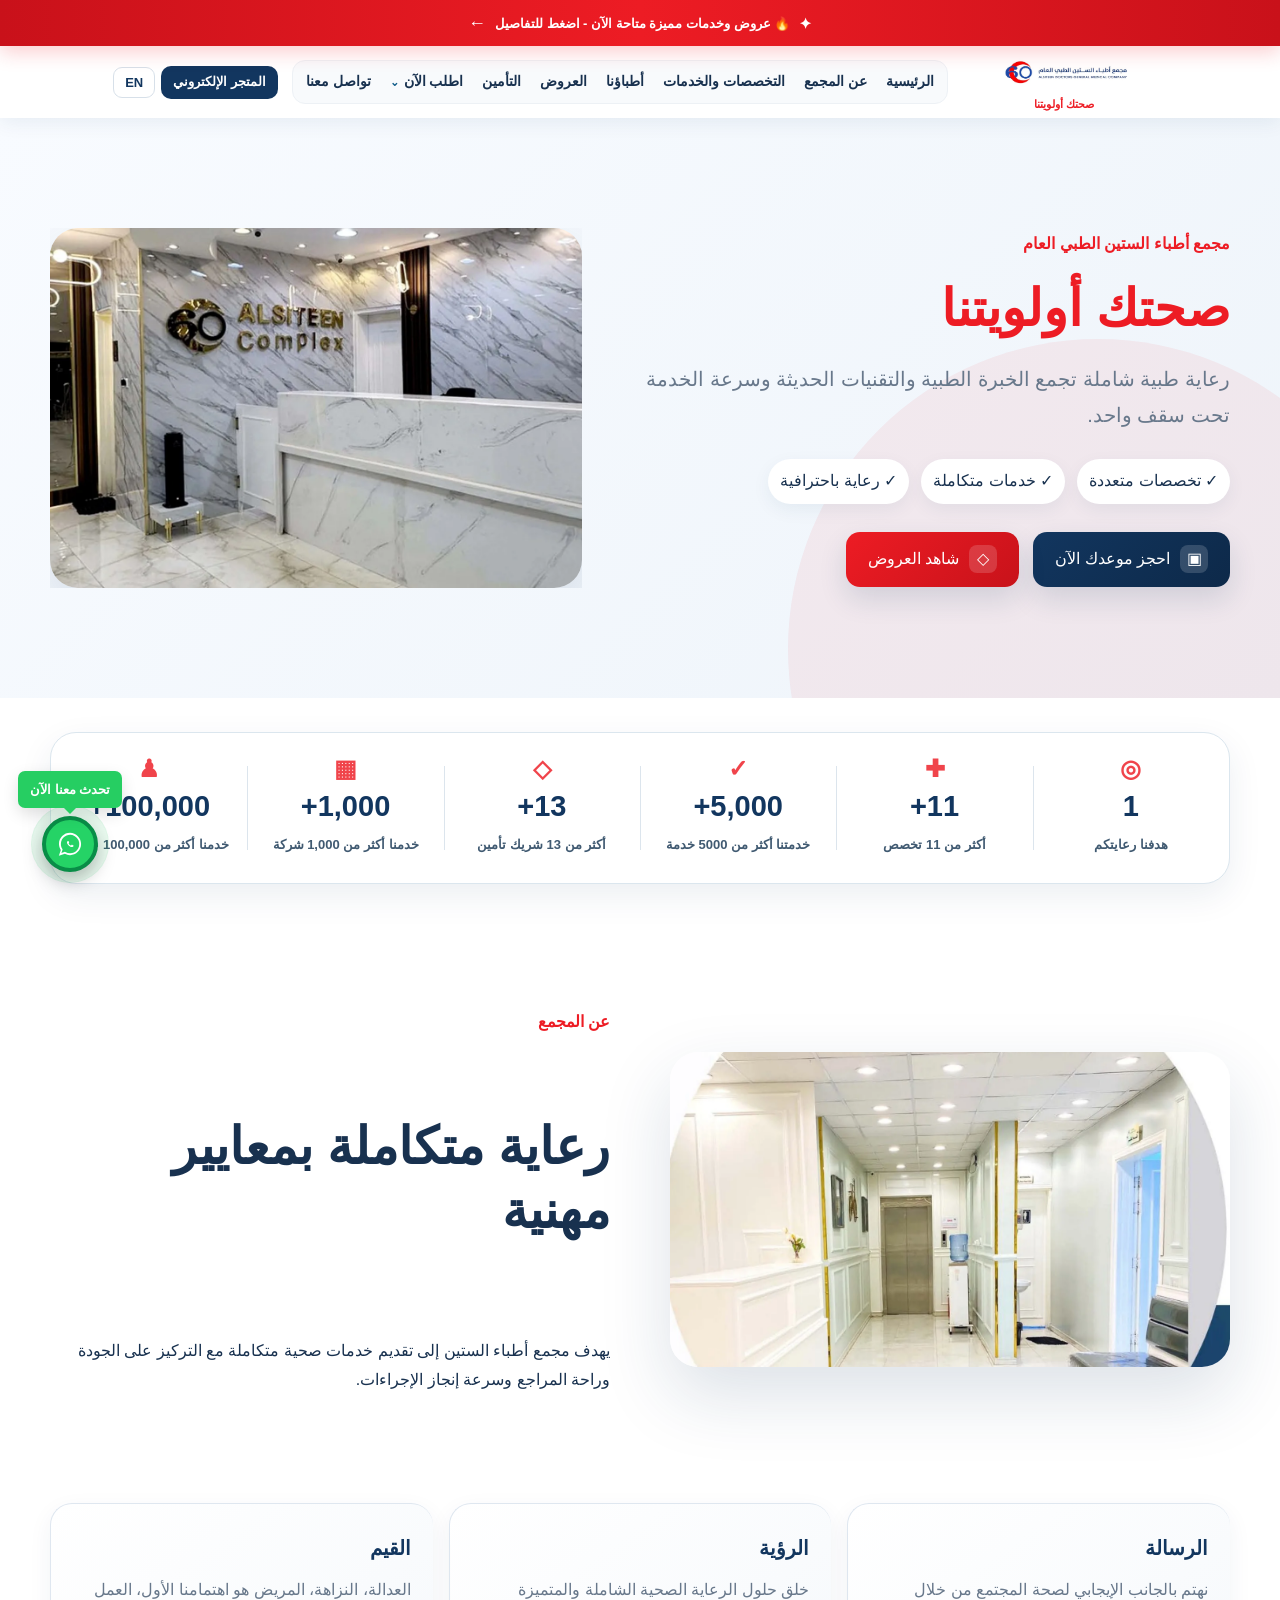
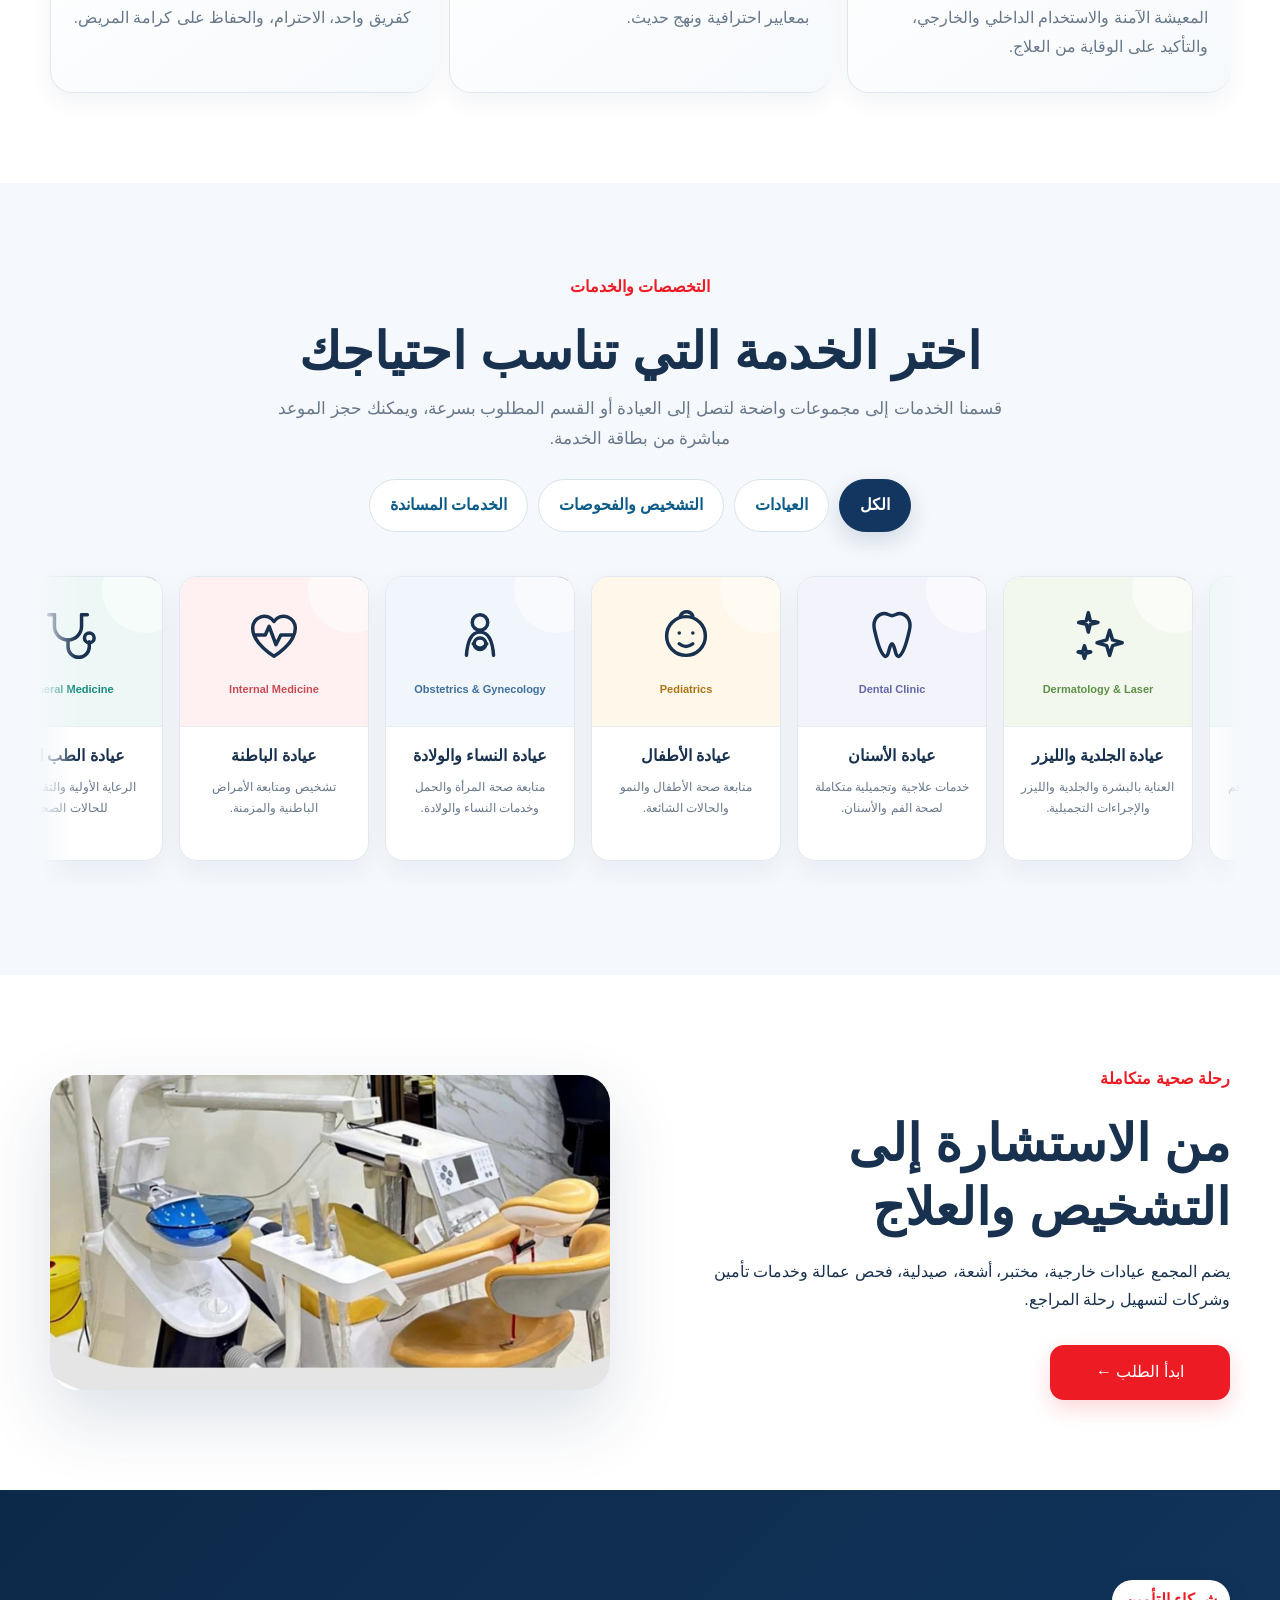
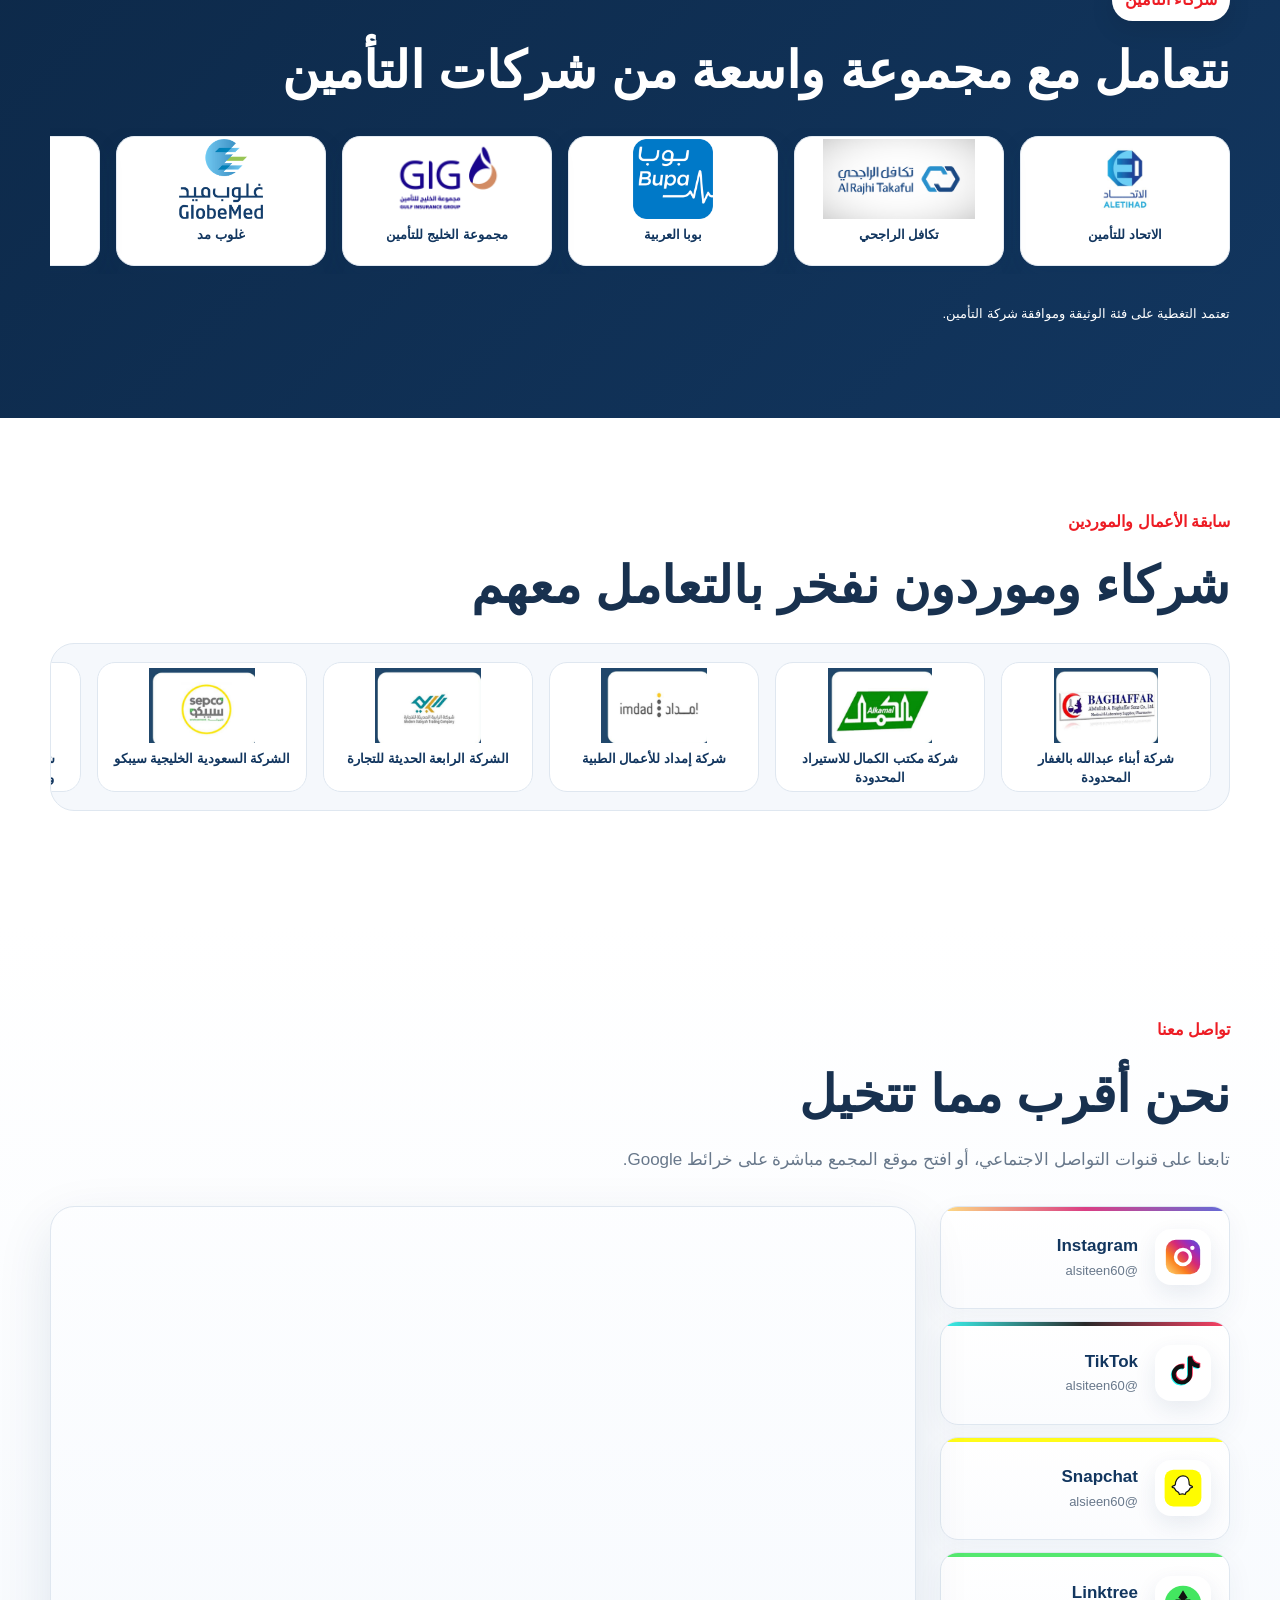
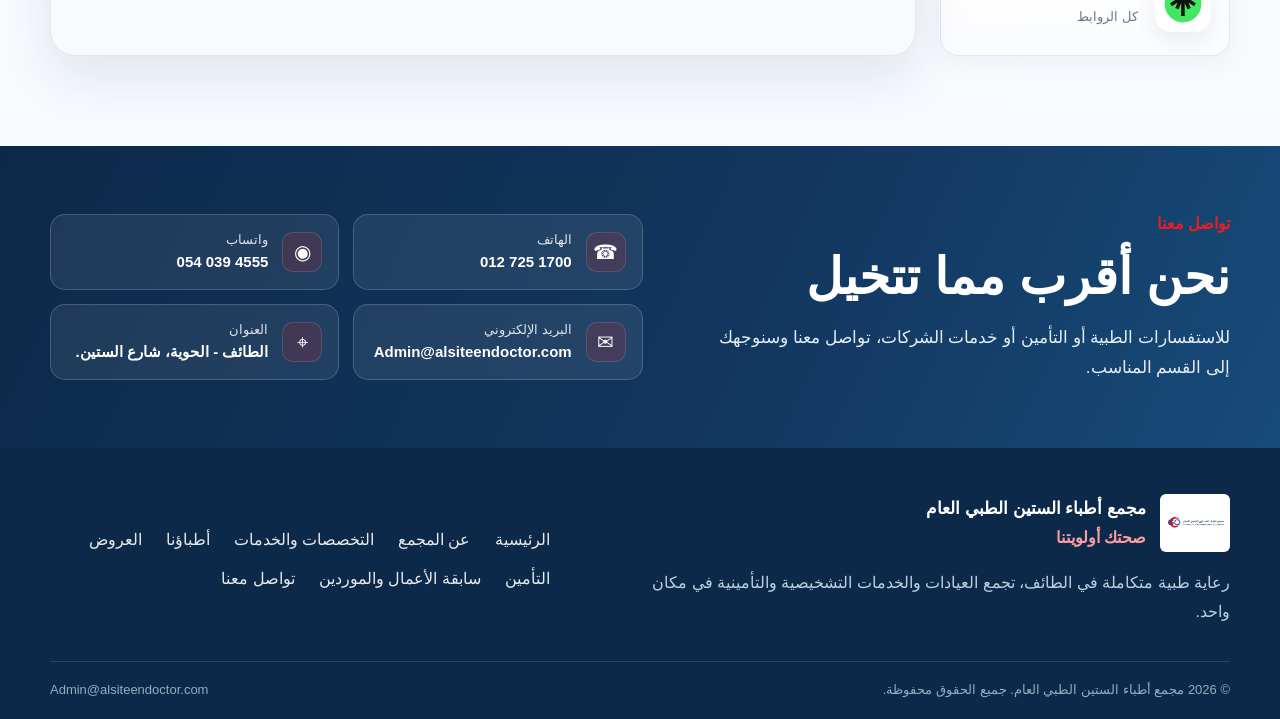
==== index.html @ de9cbc3e "Add files via upload" ====
<!doctype html>
<html lang="ar" dir="rtl">
<head>
  <meta charset="utf-8"><script>(function(){try{var q=new URLSearchParams(location.search).get('lang');var l=(q==='en'||q==='ar')?q:(localStorage.getItem('alsiteen_lang')||sessionStorage.getItem('alsiteen_lang')||'ar');document.documentElement.lang=l;document.documentElement.dir=l==='en'?'ltr':'rtl';if(q==='en'||q==='ar'){localStorage.setItem('alsiteen_lang',q);sessionStorage.setItem('alsiteen_lang',q)}}catch(e){}})();</script>
  <meta name="viewport" content="width=device-width,initial-scale=1">
  <title>مجمع أطباء الستين الطبي العام</title>
  <meta name="description" content="مجمع أطباء الستين الطبي العام بالطائف - صحتك أولويتنا.">
  <link rel="preconnect" href="https://www.google.com">
  <link rel="preconnect" href="https://maps.googleapis.com" crossorigin>
  <link rel="stylesheet" href="styles.css">
  <script defer src="app.js"></script>
</head>
<body>
<a id="announcementBar" class="announcement-bar hidden" href="#" rel="noopener"><span class="announcement-spark">✦</span><span id="announcementText"></span><span class="announcement-arrow" aria-hidden="true">←</span></a>
<header class="top">
  <div class="wrap nav">
    <a href="#home" class="brand">
      <img loading="lazy" decoding="async" src="assets/logo.jpg" alt="مجمع أطباء الستين" class="logo">
      <span class="slogan" data-i18n="slogan">صحتك أولويتنا</span>
    </a>
    <button class="menu" aria-label="القائمة" data-i18n-aria="menu_label">☰</button>
    <nav>
      <a href="#home" data-i18n="nav_home">الرئيسية</a>
      <a href="#about" data-i18n="nav_about">عن المجمع</a>
      <a href="#services" data-i18n="nav_services">التخصصات والخدمات</a>
      <a href="doctors.html" data-i18n="nav_doctors">أطباؤنا</a>
      <a href="offers.html" data-i18n="nav_offers">العروض</a>
      <a href="#insurance" data-i18n="nav_insurance">التأمين</a>
      <div class="request-nav">
        <button class="request-nav-trigger" type="button" data-i18n="nav_request" aria-expanded="false">اطلب الآن</button>
        <div class="request-dropdown" role="menu">
          <button type="button" data-request-type="booking" data-i18n="tab_booking">حجز موعد</button>
          <button type="button" data-request-type="company" data-i18n="tab_company">طلب تعاقد</button>
          <button type="button" data-request-type="complaint" data-i18n="tab_complaint">شكوى أو اقتراح</button>
        </div>
      </div>
      <a href="#contact" data-i18n="nav_contact">تواصل معنا</a>
    </nav>
    <div class="nav-actions">
      <a class="shop" id="shopLink" href="https://salla.sa/alsiteen60" target="_blank" rel="noopener" data-i18n="shop">المتجر الإلكتروني</a>
      <button id="langBtn" class="lang-btn" type="button">EN</button>
    </div>
  </div>
</header>

<main>
<section id="home" class="hero">
  <div class="wrap hero-grid">
    <div class="hero-copy">
      <span class="eyebrow" id="heroEyebrow">مجمع أطباء الستين الطبي العام</span>
      <h1 id="heroTitle">صحتك أولويتنا</h1>
      <p id="heroText">رعاية طبية شاملة تجمع الخبرة الطبية والتقنيات الحديثة وسرعة الخدمة تحت سقف واحد.</p>
      <div class="badges">
        <span data-i18n="badge1">✓ تخصصات متعددة</span>
        <span data-i18n="badge2">✓ خدمات متكاملة</span>
        <span data-i18n="badge3">✓ رعاية باحترافية</span>
      </div>
      <div class="hero-actions-v27">
        <button id="heroBookingButton" class="btn hero-book-btn" type="button" onclick="if(window.openAlsiteenRequest){window.openAlsiteenRequest('booking')}else{window.location.href='index.html?request=booking'}"><span class="hero-action-icon">▣</span><span data-i18n="hero_book_now">احجز موعدك الآن</span></button>
        <a id="heroOffersButton" class="btn hero-offers-btn" href="offers.html" onclick="window.location.href='offers.html';return false;"><span class="hero-action-icon">◇</span><span data-i18n="hero_view_offers">شاهد العروض</span></a>
      </div>
    </div>
    <div class="hero-card">
      <img fetchpriority="high" decoding="async" id="heroImage" src="assets/reception-clean.webp" alt="استقبال مجمع أطباء الستين">
    </div>
  </div>
</section>

<section class="stats stats-modern">
  <div class="wrap stats-modern-grid" id="statsGrid"></div>
</section>

<section id="about" class="section">
  <div class="wrap two">
    <div>
      <span class="eyebrow" data-i18n="about_label">عن المجمع</span>
      <h2 id="aboutTitle">رعاية متكاملة بمعايير مهنية</h2>
      <p id="aboutText">يهدف مجمع أطباء الستين إلى تقديم خدمات صحية متكاملة مع التركيز على الجودة وراحة المراجع وسرعة إنجاز الإجراءات.</p>
      <div class="values">
        <article><b data-i18n="mission">الرسالة</b><p id="missionText">نهتم بالجانب الإيجابي لصحة المجتمع من خلال المعيشة الآمنة والاستخدام الداخلي والخارجي، والتأكيد على الوقاية من العلاج.</p></article>
        <article><b data-i18n="vision">الرؤية</b><p id="visionText">خلق حلول الرعاية الصحية الشاملة والمتميزة بمعايير احترافية ونهج حديث.</p></article>
        <article><b data-i18n="values">القيم</b><p id="valuesText">العدالة، النزاهة، المريض هو اهتمامنا الأول، العمل كفريق واحد، الاحترام، والحفاظ على كرامة المريض.</p></article>
      </div>
    </div>
    <img loading="lazy" decoding="async" id="aboutImage" src="assets/corridor-clean.webp" alt="داخل مجمع أطباء الستين" class="feature-img">
  </div>
</section>

<section id="services" class="section alt services-showcase">
  <div class="wrap">
    <span class="eyebrow" id="servicesLabel" data-i18n="services_label">التخصصات والخدمات</span>
    <h2 id="servicesTitle" data-i18n="services_title">اختر الخدمة التي تناسب احتياجك</h2>
    <p id="servicesIntro" class="services-intro" data-i18n="services_intro">قسمنا الخدمات إلى مجموعات واضحة لتصل إلى العيادة أو القسم المطلوب بسرعة، ويمكنك حجز الموعد مباشرة من بطاقة الخدمة.</p>
    <div id="serviceFilters" class="service-filters">
      <button class="service-filter active" data-filter="all" data-i18n="filter_all">الكل</button>
      <button class="service-filter" data-filter="clinics" data-i18n="filter_clinics">العيادات</button>
      <button class="service-filter" data-filter="diagnostics" data-i18n="filter_diagnostics">التشخيص والفحوصات</button>
      <button class="service-filter" data-filter="support" data-i18n="filter_support">الخدمات المساندة</button>
    </div>
    <div id="servicesGrid" class="cards service-cards"></div>
  </div>
</section>

<section class="section">
  <div class="wrap two reverse">
    <img loading="lazy" decoding="async" id="journeyImage" src="assets/dental-clean.webp" alt="عيادة الأسنان" class="feature-img">
    <div>
      <span class="eyebrow" id="journeyLabel" data-i18n="journey_label">رحلة صحية متكاملة</span>
      <h2 id="journeyTitle" data-i18n="journey_title">من الاستشارة إلى التشخيص والعلاج</h2>
      <p id="journeyText" data-i18n="journey_text">يضم المجمع عيادات خارجية، مختبر، أشعة، صيدلية، فحص عمالة وخدمات تأمين وشركات لتسهيل رحلة المراجع.</p>
      <button class="btn primary attention-request request-open-link" type="button" data-request-type="booking" data-i18n="start_request">ابدأ الطلب ←</button>
    </div>
  </div>
</section>

<section id="insurance" class="section dark">
  <div class="wrap">
    <span class="eyebrow light" id="insuranceLabel" data-i18n="insurance_label">شركاء التأمين</span>
    <h2 id="insuranceTitle" data-i18n="insurance_title">نتعامل مع مجموعة واسعة من شركات التأمين</h2>
    <div class="ticker-shell"><div id="insuranceTrack" class="ticker-track"></div></div>
    <small id="insuranceNote" data-i18n="insurance_note">تعتمد التغطية على فئة الوثيقة وموافقة شركة التأمين.</small>
  </div>
</section>

<section id="suppliers" class="section">
  <div class="wrap">
    <span class="eyebrow" id="suppliersLabel" data-i18n="suppliers_label">سابقة الأعمال والموردين</span>
    <h2 id="suppliersTitle" data-i18n="suppliers_title">شركاء وموردون نفخر بالتعامل معهم</h2>
    <div class="ticker-shell supplier-shell"><div id="suppliersTrack" class="ticker-track supplier-track"></div></div>
  </div>
</section>

<section id="contact" class="section">
  <div class="wrap">
    <span class="eyebrow" id="contactLabel" data-i18n="contact_label">تواصل معنا</span>
    <h2 id="contactTitle" data-i18n="contact_title">نحن أقرب مما تتخيل</h2>
    <div class="contact-intro">
      <p id="contactIntro" data-i18n="contact_intro">تابعنا على قنوات التواصل الاجتماعي، أو افتح موقع المجمع مباشرة على خرائط Google.</p>
    </div>
    <div class="contact-layout">
      <div class="social-cards social-brand-cards social-rail" id="socialCards"></div>
      <div class="map-wrap">
        <a class="map-click" id="mapLink" href="https://maps.app.goo.gl/Nybbty1Em6jc9p2F9" target="_blank" rel="noopener" aria-label="فتح موقع المجمع في خرائط جوجل" data-i18n-aria="map_aria">
          <iframe id="mapFrame" title="موقع مجمع أطباء الستين" data-i18n-title="map_title" loading="lazy" tabindex="-1" referrerpolicy="no-referrer-when-downgrade" src="https://www.google.com/maps?q=%D9%85%D8%AC%D9%85%D8%B9%20%D8%A3%D8%B7%D8%A8%D8%A7%D8%A1%20%D8%A7%D9%84%D8%B3%D8%AA%D9%8A%D9%86%20%D8%A7%D9%84%D8%B7%D8%A8%D9%8A%20%D8%A7%D9%84%D8%B9%D8%A7%D9%85%20%D8%A7%D9%84%D8%B7%D8%A7%D8%A6%D9%81&output=embed"></iframe>
        </a>
      </div>
    </div>
  </div>
</section>
</main>

<div id="requestModal" class="request-modal" aria-hidden="true">
  <div class="request-backdrop" data-close-request></div>
  <section class="request-dialog" role="dialog" aria-modal="true" aria-labelledby="requestModalTitle">
    <button class="request-close" type="button" aria-label="إغلاق" data-i18n-aria="close_label" data-close-request>×</button>
    <div class="request-dialog-copy">
      <span class="request-kicker" data-i18n="modal_kicker">خدمة أسرع عبر واتساب</span>
      <h2 id="requestModalTitle" data-i18n="modal_title">اختر طلبك، واترك الباقي علينا</h2>
      <p data-i18n="modal_text">اختر نوع الطلب وأدخل البيانات الأساسية، وسنجهز رسالة واتساب للمراجعة قبل الإرسال.</p>
      <div class="request-type-list">
        <button class="request-type active" type="button" data-type="booking"><span>01</span><b data-i18n="tab_booking">حجز موعد</b></button>
        <button class="request-type" type="button" data-type="company"><span>02</span><b data-i18n="tab_company">طلب تعاقد</b></button>
        <button class="request-type" type="button" data-type="complaint"><span>03</span><b data-i18n="tab_complaint">شكوى أو اقتراح</b></button>
      </div>
    </div>
    <div class="request-dialog-form">
      <form id="serviceForm" class="form modal-form">
        <label><span data-i18n="name_label">الاسم</span><input name="name" data-i18n-placeholder="name" placeholder="اكتب الاسم" required></label>
        <label><span data-i18n="mobile_label">رقم الجوال</span><input name="mobile" inputmode="tel" dir="ltr" data-i18n-placeholder="mobile" placeholder="05xxxxxxxx" required></label>
        <div id="bookingFields" class="modal-fields">
          <label><span data-i18n="branch_label">الفرع</span><select name="branch"><option value="الحوية - الطائف" data-i18n="branch_taif">الحوية - الطائف</option></select></label>
          <label><span data-i18n="department_label">القسم أو العيادة</span><select name="department" id="department"><option value="" data-i18n="select_department">اختر القسم</option></select></label>
          <label><span data-i18n="date_label">التاريخ المفضل</span><input type="date" name="date" id="date"></label>
          <label><span data-i18n="time_label">التوقيت المفضل</span><select name="time" id="time"><option value="">اختر التوقيت</option></select></label>
        </div>
        <div id="companyFields" class="modal-fields hidden">
          <label><span data-i18n="company_label">اسم الشركة أو المؤسسة</span><input name="company" data-i18n-placeholder="company" placeholder="اسم الشركة أو المؤسسة"></label>
          <label><span data-i18n="service_label">الخدمة المطلوبة</span><input name="service" data-i18n-placeholder="service" placeholder="الخدمة المطلوبة"></label>
        </div>
        <div id="complaintFields" class="modal-fields hidden">
          <label><span data-i18n="message_type_label">نوع الرسالة</span><select name="messageType"><option data-i18n="complaint">شكوى</option><option data-i18n="suggestion">اقتراح</option></select></label>
        </div>
        <label class="wide-field"><span data-i18n="details_label">تفاصيل إضافية</span><textarea name="details" rows="4" data-i18n-placeholder="details" placeholder="اكتب أي تفاصيل تساعدنا في خدمتك"></textarea></label>
        <button class="btn whatsapp-submit" type="submit" data-i18n="send_whatsapp">إرسال الطلب عبر واتساب ↗</button>
        <p id="formNote" class="note"></p>
      </form>
    </div>
  </section>
</div>

<section class="footer-contact-band" aria-label="بيانات التواصل" data-i18n-aria="contact_data_label">
  <div class="wrap footer-contact-grid">
    <div class="footer-contact-copy">
      <span id="footerContactKicker" class="footer-contact-kicker" data-i18n="footer_contact_kicker">تواصل معنا</span>
      <h2 id="footerContactTitle" data-i18n="footer_contact_title">نحن أقرب مما تتخيل</h2>
      <p id="footerContactText" data-i18n="footer_contact_text">للاستفسارات الطبية أو التأمين أو خدمات الشركات، تواصل معنا وسنوجهك إلى القسم المناسب.</p>
    </div>
    <div class="footer-contact-cards">
      <a class="footer-contact-card" id="footerPhoneLink" href="tel:+966127251700"><span class="footer-contact-icon">☎</span><span><small data-i18n="footer_phone">الهاتف</small><b id="footerPhoneValue" dir="ltr">012 725 1700</b></span></a>
      <a class="footer-contact-card" id="footerWhatsappLink" href="https://wa.me/966540394555?text=%D8%A3%D8%AA%D9%88%D8%A7%D8%B5%D9%84%20%D9%85%D8%B9%D9%83%D9%85%20%D9%85%D9%86%20%D8%AE%D9%84%D8%A7%D9%84%20%D8%A7%D9%84%D9%85%D9%88%D9%82%D8%B9%20%D9%84%D9%84%D8%A7%D8%B3%D8%AA%D9%81%D8%B3%D8%A7%D8%B1" target="_blank" rel="noopener"><span class="footer-contact-icon">◉</span><span><small data-i18n="footer_whatsapp">واتساب</small><b id="footerWhatsappValue" dir="ltr">054 039 4555</b></span></a>
      <a class="footer-contact-card" id="footerEmailLink" href="mailto:Admin@alsiteendoctor.com"><span class="footer-contact-icon">✉</span><span><small data-i18n="footer_email">البريد الإلكتروني</small><b id="footerEmailValue" dir="ltr">Admin@alsiteendoctor.com</b></span></a>
      <a class="footer-contact-card" id="footerMapLink" href="https://maps.app.goo.gl/Nybbty1Em6jc9p2F9" target="_blank" rel="noopener"><span class="footer-contact-icon">⌖</span><span><small data-i18n="footer_address">العنوان</small><b id="footerAddressValue">الطائف - الحوية، شارع الستين.</b></span></a>
    </div>
  </div>
</section>

<footer class="site-footer">
  <div class="wrap site-footer-grid">
    <div class="site-footer-brand">
      <img loading="lazy" decoding="async" src="assets/logo.jpg" alt="مجمع أطباء الستين الطبي العام">
      <div><b id="footerSiteName" data-i18n="site_name">مجمع أطباء الستين الطبي العام</b><span data-i18n="slogan">صحتك أولويتنا</span></div>
      <p id="footerAbout" data-i18n="footer_about">رعاية طبية متكاملة في الطائف، تجمع العيادات والخدمات التشخيصية والتأمينية في مكان واحد.</p>
    </div>
    <nav class="site-footer-links" aria-label="روابط سريعة" data-i18n-aria="quick_links_label">
      <a href="index.html" data-i18n="nav_home">الرئيسية</a>
      <a href="#about" data-i18n="nav_about">عن المجمع</a>
      <a href="#services" data-i18n="nav_services">التخصصات والخدمات</a>
      <a href="doctors.html" data-i18n="nav_doctors">أطباؤنا</a>
      <a href="offers.html" data-i18n="nav_offers">العروض</a>
      <a href="#insurance" data-i18n="nav_insurance">التأمين</a>
      <a href="#suppliers" data-i18n="suppliers_label">سابقة الأعمال والموردين</a>
      <a href="#contact" data-i18n="nav_contact">تواصل معنا</a>
    </nav>
  </div>
  <div class="wrap site-footer-bottom"><span id="copyrightText" data-i18n="copyright">© 2026 مجمع أطباء الستين الطبي العام. جميع الحقوق محفوظة.</span><span dir="ltr">Admin@alsiteendoctor.com</span></div>
</footer>

<div class="floating-action-stack" aria-label="روابط سريعة" data-i18n-aria="quick_links_label">
<a class="whatsapp-float" id="floatingWhatsapp" href="https://wa.me/966540394555?text=%D8%A3%D8%AA%D9%88%D8%A7%D8%B5%D9%84%20%D9%85%D8%B9%D9%83%D9%85%20%D9%85%D9%86%20%D8%AE%D9%84%D8%A7%D9%84%20%D8%A7%D9%84%D9%85%D9%88%D9%82%D8%B9%20%D9%84%D9%84%D8%A7%D8%B3%D8%AA%D9%81%D8%B3%D8%A7%D8%B1" target="_blank" rel="noopener" aria-label="تحدث معنا على واتساب" data-i18n-aria="whatsapp_aria">
  <span class="wa-label" data-i18n="wa_talk">تحدث معنا الآن</span>
  <span class="wa-rings"><span class="wa-button">
    <svg viewBox="0 0 32 32" aria-hidden="true"><path fill="currentColor" d="M19.11 17.21c-.16-.08-.94-.46-1.08-.51-.15-.05-.25-.08-.36.08-.11.16-.41.51-.51.62-.09.11-.19.12-.35.04-.16-.08-.67-.25-1.28-.79-.47-.42-.79-.94-.88-1.1-.09-.16-.01-.24.07-.32.07-.07.16-.19.24-.28.08-.09.11-.16.16-.27.05-.11.03-.2-.01-.28-.04-.08-.36-.87-.49-1.19-.13-.31-.26-.27-.36-.28h-.31c-.11 0-.28.04-.43.2-.15.16-.57.56-.57 1.36s.59 1.58.67 1.69c.08.11 1.16 1.77 2.8 2.48.39.17.7.27.94.34.4.13.76.11 1.04.07.32-.05.94-.38 1.07-.75.13-.37.13-.69.09-.75-.04-.07-.15-.11-.31-.19z"/><path fill="currentColor" d="M16.03 4.8c-6.1 0-11.06 4.96-11.06 11.06 0 2.18.64 4.31 1.85 6.12L4.86 27.8l6-1.93a11 11 0 0 0 5.16 1.27h.01c6.1 0 11.06-4.96 11.06-11.06 0-2.95-1.15-5.73-3.24-7.82A10.97 10.97 0 0 0 16.03 4.8zm0 20.47h-.01a9.2 9.2 0 0 1-4.7-1.29l-.34-.2-3.56 1.15 1.16-3.47-.22-.36a9.2 9.2 0 1 1 7.67 4.17z"/></svg>
  </span></span>
</a>
</div>
</body>
</html>
---- styles.css ----
:root{--navy:#12365f;--navy2:#0d2949;--red:#ed1c24;--ink:#18314f;--muted:#68788b;--bg:#f6f8fb;--white:#fff;--line:#e5ebf2;--shadow:0 18px 50px rgba(18,54,95,.14)}*{box-sizing:border-box}html{scroll-behavior:smooth}body{margin:0;font-family:Tahoma,Arial,sans-serif;color:var(--ink);background:#fff;line-height:1.8}.wrap{width:min(1180px,92%);margin:auto}.top{position:sticky;top:0;z-index:50;background:rgba(255,255,255,.97);backdrop-filter:blur(12px);box-shadow:0 8px 30px #163c6410}.nav{min-height:92px;display:flex;align-items:center;gap:20px}.brand{display:flex;flex-direction:column;align-items:center;text-decoration:none;min-width:250px}.logo{width:250px;max-height:58px;object-fit:contain}.slogan{font-size:13px;color:var(--navy);font-weight:800;line-height:1.2;margin-top:3px}.nav nav{display:flex;gap:15px;flex:1;justify-content:center;align-items:center}.nav a{text-decoration:none;color:var(--ink);font-weight:700;white-space:nowrap}.nav nav a{position:relative}.nav nav a:after{content:"";position:absolute;right:0;left:0;bottom:-6px;height:2px;background:var(--red);transform:scaleX(0);transition:.2s}.nav nav a:hover:after{transform:scaleX(1)}.nav-actions{display:flex;align-items:center;gap:8px}.shop,.btn{border-radius:12px;padding:10px 17px}.shop{background:var(--navy);color:#fff!important}.lang-btn{border:1px solid #d7e0e9;background:#fff;color:var(--navy);border-radius:10px;padding:9px 11px;font-weight:800;cursor:pointer}.menu{display:none;border:0;background:none;font-size:28px;color:var(--navy)}.hero{position:relative;min-height:650px;background:linear-gradient(135deg,#f8fbff,#eef4fa);overflow:hidden}.hero:before{content:"";position:absolute;inset:auto -10% -45% auto;width:620px;height:620px;border-radius:50%;background:#ed1c2410}.hero-grid{display:grid;grid-template-columns:1.05fr .95fr;gap:60px;align-items:center;min-height:650px}.eyebrow{display:inline-block;color:var(--red);font-weight:800;margin-bottom:10px}.hero h1,.section h2,.page-hero h1{font-size:clamp(34px,4vw,58px);line-height:1.25;margin:8px 0 18px}.hero p,.page-hero p{font-size:20px;color:var(--muted);max-width:680px}.actions{display:flex;gap:12px;margin:28px 0}.btn{display:inline-block;text-decoration:none;border:0;font-weight:800;cursor:pointer;font:inherit}.primary{background:var(--red);color:#fff}.ghost{border:1px solid #ced7e2;color:var(--navy);background:#fff}.badges{display:flex;gap:12px;flex-wrap:wrap}.badges span{background:#fff;padding:8px 12px;border-radius:999px;box-shadow:0 6px 18px #163c6410}.hero-card{position:relative}.hero-card img,.feature-img{width:100%;border-radius:28px;box-shadow:0 28px 70px #12365f26}.rating{position:absolute;bottom:18px;right:18px;background:#fff;padding:12px 16px;border-radius:14px;font-weight:800}.stats{background:var(--navy);color:#fff}.stats-grid{display:grid;grid-template-columns:repeat(4,1fr);text-align:center;padding:28px 0}.stats b{display:block;font-size:28px}.stats span{opacity:.82}.section{padding:90px 0}.alt{background:var(--bg)}.two{display:grid;grid-template-columns:1fr 1fr;gap:60px;align-items:center}.values{display:grid;gap:12px;margin-top:26px}.values article{background:#f7f9fc;padding:18px;border-right:4px solid var(--red);border-radius:14px}.values p{margin:4px 0;color:var(--muted)}.cards{display:grid;grid-template-columns:repeat(3,1fr);gap:18px;margin-top:28px}.card{background:#fff;padding:0;border-radius:22px;border:1px solid var(--line);transition:.28s;overflow:hidden;position:relative;min-height:205px}.card-inner{padding:25px}.card:before{content:"";position:absolute;top:0;right:0;width:100%;height:4px;background:linear-gradient(90deg,var(--red),var(--navy));transform:scaleX(.25);transform-origin:right;transition:.28s}.card:hover{transform:translateY(-7px) scale(1.01);box-shadow:0 24px 60px rgba(18,54,95,.18);border-color:#d7e0e9}.card:hover:before{transform:scaleX(1)}.icon{font-size:34px;width:54px;height:54px;display:grid;place-items:center;background:#f0f5fa;border-radius:16px}.card h3{margin:13px 0 4px}.card p{color:var(--muted);margin:0}.reverse{direction:ltr}.reverse>*{direction:rtl}.text-link{color:var(--red);font-weight:800}.dark{background:var(--navy);color:#fff;overflow:hidden}.light{color:#ff7c81}.ticker-shell{overflow:hidden;position:relative;margin:25px 0;padding:8px 0}.ticker-track{display:flex;gap:16px;width:max-content;animation:ticker 38s linear infinite}.ticker-shell:hover .ticker-track{animation-play-state:paused}.ticker-shell:hover .ticker-item{animation:blink 1.1s ease-in-out infinite alternate}.ticker-item{width:210px;min-width:210px;height:130px;background:#fff;color:var(--navy);border-radius:18px;display:flex;flex-direction:column;align-items:center;justify-content:center;gap:7px;padding:12px;box-shadow:0 12px 30px rgba(0,0,0,.12)}.ticker-item img{width:100%;height:80px;object-fit:contain;border-radius:10px}.ticker-item span{font-weight:800;font-size:13px;text-align:center;line-height:1.4}.supplier-shell{background:#f7f9fc;border-radius:24px;padding:18px}.supplier-track{animation-duration:44s}.supplier-track .ticker-item{border:1px solid var(--line);box-shadow:none}.supplier-track .ticker-item img{height:75px}@keyframes ticker{from{transform:translateX(0)}to{transform:translateX(50%)}}html[dir="ltr"] .ticker-track{animation-name:tickerLtr}@keyframes tickerLtr{from{transform:translateX(0)}to{transform:translateX(-50%)}}@keyframes blink{from{filter:brightness(1);transform:translateY(0)}to{filter:brightness(1.08);transform:translateY(-2px)}}.tabs{display:flex;gap:10px;flex-wrap:wrap;margin:25px 0}.tab{border:1px solid #dce3eb;background:#fff;padding:11px 18px;border-radius:12px;font-weight:800;cursor:pointer}.tab.active{background:var(--navy);color:#fff}.form{display:grid;grid-template-columns:1fr 1fr;gap:14px;background:#fff;border:1px solid #e6ebf1;padding:24px;border-radius:22px;box-shadow:0 15px 45px rgba(18,54,95,.07)}.form input,.form select,.form textarea,.admin-card input,.admin-card textarea,.admin-card select{width:100%;padding:14px;border:1px solid #d8e0e9;border-radius:12px;font:inherit;background:#fff;color:var(--ink)}.form textarea,.form button,.note{grid-column:1/-1}.form-fragment{display:contents}.hidden{display:none!important}.note{color:var(--red);margin:0}.contact-grid{display:grid;grid-template-columns:1.2fr .8fr;gap:45px}.contact-links,.social{display:flex;gap:12px;flex-wrap:wrap;margin:18px 0}.contact-links a,.social a{color:var(--navy);text-decoration:none;background:#f7f9fc;padding:10px 14px;border-radius:12px}.hours{background:#fff;border-radius:22px;padding:26px;box-shadow:var(--shadow);border:1px solid var(--line)}.full{text-align:center;width:100%}.map-wrap{margin-top:35px}.map-wrap iframe{width:100%;height:420px;border:0;border-radius:24px;box-shadow:var(--shadow)}footer{background:var(--navy2);color:#fff;padding:24px 0}.footer{display:flex;align-items:center;justify-content:space-between;gap:22px}.footer-brand{display:flex;flex-direction:column;align-items:center}.footer img{width:210px;filter:brightness(0) invert(1)}.footer .slogan,.footer-brand b{color:#fff}.admin-link{color:#fff;opacity:.65;text-decoration:none}.floating{position:fixed;left:22px;bottom:22px;background:#22c55e;color:#fff;text-decoration:none;padding:13px 18px;border-radius:999px;font-weight:800;z-index:40;box-shadow:0 12px 35px rgba(34,197,94,.32)}.page-hero{padding:90px 0 65px;background:linear-gradient(135deg,#f6f9fc,#eef3f9)}.offers-grid{display:grid;grid-template-columns:repeat(3,1fr);gap:20px}.offer-card{border:1px solid var(--line);border-radius:22px;overflow:hidden;background:#fff;box-shadow:0 10px 35px rgba(18,54,95,.08);transition:.25s}.offer-card:hover{transform:translateY(-5px);box-shadow:var(--shadow)}.offer-card img{width:100%;height:240px;object-fit:cover;background:#f3f6fa}.offer-content{padding:22px}.offer-price{font-size:24px;font-weight:900;color:var(--red)}.offer-old{text-decoration:line-through;color:var(--muted);margin-inline-start:8px}.empty-state{text-align:center;padding:50px;border:1px dashed #ccd7e3;border-radius:20px;color:var(--muted)}.admin-body{background:#f4f7fa}.admin-top{background:#fff;box-shadow:0 5px 24px rgba(18,54,95,.08)}.admin-head{min-height:90px;display:flex;align-items:center;justify-content:space-between}.admin-main{padding:45px 0 90px}.admin-intro h1{font-size:42px;margin:0}.admin-notice{padding:14px 18px;border-radius:12px;background:#fff4d6;color:#745400;margin:20px 0}.admin-notice.ok{background:#e9f8ef;color:#176b3a}.admin-notice.err{background:#fdecec;color:#9b2025}.admin-card{background:#fff;border:1px solid var(--line);border-radius:20px;padding:24px;margin:18px 0;box-shadow:0 10px 28px rgba(18,54,95,.05)}.admin-card h2{margin-top:0}.admin-grid{display:grid;grid-template-columns:1fr 1fr;gap:14px}.admin-grid label{font-weight:800;font-size:14px}.admin-grid .wide{grid-column:1/-1}.admin-card textarea{min-height:100px;resize:vertical}.admin-actions,.admin-title-row{display:flex;align-items:center;justify-content:space-between;gap:10px;margin-top:15px}.small{padding:7px 12px}.editor-list{display:grid;gap:12px}.editor-row{display:grid;grid-template-columns:55px 1fr 1fr 1.2fr 1.2fr auto;gap:8px;align-items:center;background:#f7f9fc;border-radius:14px;padding:10px}.editor-row.offer-row{grid-template-columns:repeat(4,1fr);align-items:center}.editor-row.offer-row .remove-btn{grid-column:span 4}.editor-row.simple-row{grid-template-columns:1fr 1fr 1.4fr auto}.editor-row input{padding:10px}.remove-btn{border:0;background:#fee8e8;color:#a71920;border-radius:10px;padding:10px 12px;cursor:pointer;font-weight:800}html[dir="ltr"] body{text-align:left}html[dir="ltr"] .values article{border-right:0;border-left:4px solid var(--red)}html[dir="ltr"] .reverse{direction:rtl}html[dir="ltr"] .reverse>*{direction:ltr}
@media(max-width:1050px){.brand{min-width:205px}.logo{width:205px}.nav{gap:10px}.nav nav{gap:10px}.nav nav a{font-size:14px}.shop{padding:9px 12px;font-size:14px}}
@media(max-width:900px){.menu{display:block}.nav{justify-content:space-between}.nav nav{display:none;position:absolute;top:92px;right:4%;left:4%;background:#fff;flex-direction:column;padding:20px;border-radius:16px;box-shadow:0 20px 50px #12365f25;align-items:stretch}.nav nav.open{display:flex}.nav-actions{margin-inline-start:auto}.shop{display:inline-block}.brand{min-width:180px;align-items:flex-start}.logo{width:185px}.hero-grid,.two,.contact-grid{grid-template-columns:1fr}.hero-grid{padding:60px 0}.hero-card{order:-1}.stats-grid{grid-template-columns:1fr 1fr;gap:20px}.cards,.offers-grid{grid-template-columns:1fr 1fr}.form{grid-template-columns:1fr}.reverse{direction:rtl}.section{padding:70px 0}.admin-grid{grid-template-columns:1fr}.admin-grid .wide{grid-column:auto}.editor-row,.editor-row.offer-row,.editor-row.simple-row{grid-template-columns:1fr}.remove-btn{width:100%}}
@media(max-width:560px){.cards,.offers-grid{grid-template-columns:1fr}.stats-grid{grid-template-columns:1fr 1fr}.hero h1,.section h2,.page-hero h1{font-size:35px}.footer{flex-direction:column;text-align:center}.brand{min-width:150px}.logo{width:160px}.slogan{font-size:11px}.nav{min-height:78px}.nav nav{top:78px}.shop{font-size:0;width:42px;height:42px;padding:0;display:grid;place-items:center}.shop:before{content:"🛒";font-size:20px}.lang-btn{padding:8px}.hero{min-height:auto}.hero-grid{min-height:auto;gap:30px}.ticker-item{min-width:175px;width:175px}.map-wrap iframe{height:320px}}

/* V3 refinements */
.quick-contact{background:#f5f8fc;border-bottom:1px solid var(--line);font-size:14px}.quick-contact-inner{min-height:38px;display:flex;align-items:center;justify-content:center;gap:10px;font-weight:800}.quick-contact a{color:var(--navy);text-decoration:none}.quick-contact .dot{color:var(--red)}
.nav{min-height:86px}.nav nav{background:#f8fafc;border:1px solid #edf1f5;border-radius:16px;padding:7px;gap:3px}.nav nav a{padding:8px 10px;border-radius:10px;transition:.2s}.nav nav a:after{display:none}.nav nav a:hover{background:#fff;color:var(--red);box-shadow:0 5px 16px rgba(18,54,95,.08)}
.hero{min-height:580px}.hero-grid{min-height:580px}.hero-card img{display:block}.hero-card:after{content:"";position:absolute;inset:14px -14px -14px 14px;border:2px solid rgba(237,28,36,.12);border-radius:30px;z-index:-1}.hero-copy .badges{margin-top:26px}
.contact-summary{display:flex;align-items:center;justify-content:space-between;gap:24px;background:#f7f9fc;border:1px solid var(--line);padding:18px 22px;border-radius:18px}.contact-summary p{margin:0}.social-cards{display:grid;grid-template-columns:repeat(4,1fr);gap:16px;margin:28px 0}.social-card{text-decoration:none;color:var(--ink);border:1px solid var(--line);border-radius:18px;padding:20px;background:#fff;display:flex;flex-direction:column;align-items:center;gap:6px;transition:.25s;box-shadow:0 8px 28px rgba(18,54,95,.05)}.social-card:hover{transform:translateY(-5px);box-shadow:var(--shadow);border-color:#d8e1eb}.social-icon{width:48px;height:48px;border-radius:14px;background:#eef4fa;display:grid;place-items:center;color:var(--navy);font-size:24px}.social-card small{color:var(--muted)}
.map-click{position:relative;display:block;border-radius:24px;overflow:hidden;box-shadow:var(--shadow);height:420px}.map-click iframe{pointer-events:none;width:100%;height:100%;border:0}.map-badge{position:absolute;right:24px;bottom:24px;background:#fff;color:var(--navy);font-weight:900;padding:12px 18px;border-radius:12px;box-shadow:0 10px 28px rgba(18,54,95,.18)}
.ticker-item{overflow:hidden}.ticker-item img{display:block;background:#fff}.ticker-item span{display:block;min-height:36px}.dark .ticker-item span{color:var(--navy)}
.whatsapp-float{position:fixed;left:20px;bottom:18px;z-index:80;display:flex;flex-direction:column;align-items:center;text-decoration:none}.wa-label{background:#26ce62;color:#fff;padding:7px 12px;border-radius:7px;font-weight:900;font-size:13px;box-shadow:0 6px 16px rgba(0,0,0,.12);margin-bottom:8px;position:relative}.wa-label:after{content:"";position:absolute;left:50%;transform:translateX(-50%);bottom:-6px;border:6px solid transparent;border-top-color:#26ce62;border-bottom:0}.wa-rings{width:88px;height:88px;border-radius:50%;display:grid;place-items:center;background:rgba(38,206,98,.10);box-shadow:0 0 0 1px rgba(38,206,98,.14);animation:waPulse 1.8s ease-out infinite}.wa-button{width:62px;height:62px;border-radius:50%;display:grid;place-items:center;background:#25d366;color:#fff;border:4px solid #098d47;box-shadow:0 8px 18px rgba(0,0,0,.25)}.wa-button svg{width:36px;height:36px}.whatsapp-float:hover .wa-button{transform:scale(1.06)}@keyframes waPulse{0%{box-shadow:0 0 0 0 rgba(38,206,98,.30)}70%{box-shadow:0 0 0 16px rgba(38,206,98,0)}100%{box-shadow:0 0 0 0 rgba(38,206,98,0)}}
.footer{justify-content:center;flex-direction:column;text-align:center}.admin-link,.hours,.rating,.actions{display:none!important}
@media(max-width:900px){.nav nav{top:86px;padding:12px}.social-cards{grid-template-columns:1fr 1fr}.contact-summary{align-items:flex-start;flex-direction:column}.hero{min-height:auto}.hero-grid{min-height:auto}.map-click{height:340px}}
@media(max-width:560px){.quick-contact-inner{font-size:12px;gap:6px;flex-wrap:wrap;padding:5px 0}.social-cards{grid-template-columns:1fr 1fr;gap:10px}.social-card{padding:15px 8px}.whatsapp-float{left:10px;bottom:12px}.wa-rings{width:76px;height:76px}.wa-button{width:54px;height:54px}.wa-button svg{width:31px;height:31px}.wa-label{font-size:11px}.map-click{height:300px}}

/* Admin V3 */
.login-screen{min-height:100vh;display:grid;place-items:center;background:linear-gradient(135deg,#eef4fa,#f9fbfd);padding:24px}.login-card{width:min(430px,100%);background:#fff;border:1px solid var(--line);border-radius:26px;padding:34px;box-shadow:0 30px 80px rgba(18,54,95,.16)}.login-card img{width:240px;max-width:100%;display:block;margin:0 auto 18px}.login-card h1{text-align:center;margin:0}.login-card p{text-align:center;color:var(--muted);margin:4px 0 24px}.login-card label{display:block;font-weight:800;margin:12px 0}.login-card input{width:100%;margin-top:6px;padding:13px;border:1px solid #d8e0e9;border-radius:12px;font:inherit}.login-notice{min-height:28px;text-align:center;color:var(--red);font-weight:800;margin-top:10px}
.admin-layout{min-height:100vh;display:grid;grid-template-columns:265px 1fr;background:#f4f7fa}.admin-sidebar{position:fixed;right:0;top:0;bottom:0;width:265px;background:var(--navy2);color:#fff;padding:22px 14px;display:flex;flex-direction:column;z-index:100}.admin-side-brand{display:flex;flex-direction:column;align-items:center;gap:10px;padding:8px 8px 24px;border-bottom:1px solid rgba(255,255,255,.1)}.admin-side-brand img{width:210px;background:#fff;border-radius:12px;padding:7px}.admin-sidebar nav{display:grid;gap:7px;margin-top:22px}.side-link,.side-logout{border:0;font:inherit;cursor:pointer;text-align:right;border-radius:12px;padding:12px 14px}.side-link{background:transparent;color:#e7eef7;font-weight:800}.side-link:hover,.side-link.active{background:rgba(255,255,255,.11);color:#fff}.side-logout{margin-top:auto;background:#ffffff10;color:#fff}.admin-content{grid-column:2}.admin-toolbar{position:sticky;top:0;z-index:90;min-height:76px;background:#fff;border-bottom:1px solid var(--line);display:flex;align-items:center;gap:16px;padding:10px 28px}.admin-toolbar>div:nth-child(2){display:flex;flex-direction:column}.admin-toolbar small{color:var(--muted)}.toolbar-actions{margin-inline-start:auto;display:flex;gap:8px}.side-toggle{display:none;border:1px solid var(--line);background:#fff;border-radius:10px;font-size:22px;padding:6px 10px}.admin-main-v3{padding:28px;max-width:1500px;margin:auto}.admin-panel{display:none}.admin-panel.active{display:block}.admin-welcome{background:#fff;border:1px solid var(--line);border-radius:22px;padding:28px}.admin-welcome h1{font-size:38px;margin:0}.dashboard-cards{display:grid;grid-template-columns:repeat(4,1fr);gap:16px;margin-top:20px}.dashboard-cards button{background:#fff;border:1px solid var(--line);border-radius:20px;padding:24px;cursor:pointer;text-align:center;color:var(--ink)}.dashboard-cards b{display:block;font-size:34px;color:var(--red)}.dashboard-cards span{font-weight:800}.panel-head{display:flex;align-items:center;justify-content:space-between;gap:15px;margin-bottom:16px}.panel-head h2{margin:0;font-size:30px}.filter-bar{display:flex;gap:10px;margin-bottom:14px}.filter-bar input,.filter-bar select{padding:12px 14px;border:1px solid var(--line);border-radius:12px;background:#fff;font:inherit}.filter-bar input{flex:1}.editor-row-v3{display:grid;grid-template-columns:42px 1fr auto;gap:12px;align-items:center;background:#fff;border:1px solid var(--line);border-radius:18px;padding:14px;box-shadow:0 7px 22px rgba(18,54,95,.04)}.row-number{width:34px;height:34px;border-radius:10px;background:#eef4fa;display:grid;place-items:center;font-weight:900;color:var(--navy)}.row-fields{display:grid;grid-template-columns:90px 1fr 1fr 1.25fr 1.25fr;gap:9px}.row-fields.offer-fields{grid-template-columns:repeat(4,1fr)}.row-fields.simple-fields{grid-template-columns:1fr 1fr 1.35fr 90px}.row-fields label{font-size:11px;font-weight:800;color:var(--muted)}.row-fields input,.row-fields select{width:100%;padding:9px;border:1px solid #dbe2ea;border-radius:9px;font:inherit;margin-top:3px}.logo-preview{height:54px;background:#f8fafc;border-radius:9px;display:grid;place-items:center}.logo-preview img{max-width:100%;max-height:48px;object-fit:contain}.editor-list{display:grid;gap:10px}.remove-btn{align-self:stretch}.admin-notice{position:relative;margin:0 0 18px}.admin-notice:empty{display:none}
@media(max-width:1150px){.row-fields,.row-fields.offer-fields{grid-template-columns:1fr 1fr}.row-fields.simple-fields{grid-template-columns:1fr 1fr}.dashboard-cards{grid-template-columns:1fr 1fr}}
@media(max-width:850px){.admin-layout{display:block}.admin-content{grid-column:auto}.admin-sidebar{transform:translateX(110%);transition:.25s}.admin-layout.side-open .admin-sidebar{transform:translateX(0)}.side-toggle{display:block}.admin-main-v3{padding:18px}.admin-toolbar{padding:10px 14px}.toolbar-actions .ghost{display:none}.row-fields,.row-fields.offer-fields,.row-fields.simple-fields{grid-template-columns:1fr}.editor-row-v3{grid-template-columns:1fr}.row-number{display:none}.remove-btn{width:100%}}
@media(max-width:520px){.dashboard-cards{grid-template-columns:1fr 1fr}.admin-toolbar>div:nth-child(2) small{display:none}.admin-toolbar>div:nth-child(2) b{font-size:13px}.toolbar-actions .btn{padding:8px 10px}.admin-welcome h1{font-size:30px}}
/* V4 homepage refinements */
.stats-modern{background:#fff;padding:34px 0}.stats-modern-grid{display:grid;grid-template-columns:repeat(6,1fr);border:1px solid #dbe6ee;border-radius:26px;box-shadow:0 12px 34px rgba(18,54,95,.08);overflow:hidden;background:#fff}.stat-modern{padding:24px 12px;text-align:center;position:relative}.stat-modern:not(:last-child):after{content:"";position:absolute;left:0;top:22%;height:56%;width:1px;background:#dce5ed}.stat-modern .stat-icon{display:block;font-size:24px;color:#50a92d;font-weight:900;line-height:1}.stat-modern:nth-child(2n) .stat-icon{color:var(--red)}.stat-modern b{display:block;font-size:29px;line-height:1.3;color:#0e5b88;margin:7px 0 3px}.stat-modern span:last-child{font-size:13px;font-weight:800;color:#173653}.services-showcase{text-align:center}.services-showcase .eyebrow{color:#54a62c}.services-intro{max-width:820px;margin:0 auto 24px;color:var(--muted);font-size:17px}.service-filters{display:flex;justify-content:center;gap:10px;flex-wrap:wrap;margin:25px 0 35px}.service-filter{border:1px solid #d7e3eb;background:#fff;color:#0d5b87;border-radius:999px;padding:11px 20px;font:inherit;font-weight:800;cursor:pointer;transition:.2s}.service-filter:hover,.service-filter.active{background:var(--navy);border-color:var(--navy);color:#fff;box-shadow:0 8px 22px rgba(18,54,95,.16)}.service-cards{grid-template-columns:repeat(4,1fr);text-align:center}.service-cards .card{min-height:180px;cursor:pointer}.service-cards .card-inner{height:100%;display:flex;flex-direction:column;align-items:center;justify-content:center}.service-cards .icon{background:#fff1f2;color:var(--red);font-size:31px}.service-cards .card p{font-size:13px}.request-intro{text-align:center;color:var(--muted);margin-top:-8px}.request-cards{display:grid;grid-template-columns:repeat(3,1fr);gap:16px;margin:28px auto;max-width:900px}.request-card{border:1px solid var(--line);border-radius:22px;background:#fff;padding:25px 18px;color:var(--ink);display:flex;flex-direction:column;align-items:center;gap:7px;cursor:pointer;transition:.25s;font:inherit}.request-card:hover,.request-card.active{transform:translateY(-5px);box-shadow:0 18px 42px rgba(18,54,95,.13);border-color:#cbd9e5}.request-card.active{outline:2px solid rgba(237,28,36,.15)}.request-icon{width:54px;height:54px;display:grid;place-items:center;border-radius:16px;background:#fff0f1;color:var(--red);font-size:27px;font-weight:900}.request-card b{font-size:18px}.request-card small{color:var(--muted)}
@media(max-width:900px){.stats-modern-grid{grid-template-columns:repeat(3,1fr)}.stat-modern:nth-child(3):after{display:none}.service-cards{grid-template-columns:repeat(2,1fr)}}
@media(max-width:560px){.stats-modern-grid{grid-template-columns:repeat(2,1fr)}.stat-modern:nth-child(2n):after{display:none}.stat-modern b{font-size:23px}.request-cards{grid-template-columns:1fr}.service-cards{grid-template-columns:1fr 1fr}.service-cards .card{min-height:150px}.service-cards .card-inner{padding:15px 8px}.service-filters{gap:7px}.service-filter{padding:9px 13px;font-size:13px}}


/* V6 request menu, modal, counters and clean imagery */
.hero-card,.feature-img{overflow:hidden}.hero-card img,.feature-img{display:block;aspect-ratio:16/9;object-fit:cover}.feature-img{max-height:430px}.hero-card img{min-height:360px}
.request-nav{position:relative;display:flex;align-items:center}.request-nav-trigger{border:0;background:transparent;color:var(--ink);font:inherit;font-weight:700;cursor:pointer;padding:8px 3px;white-space:nowrap;position:relative}.request-nav-trigger:after{content:"⌄";font-size:13px;margin-inline-start:5px;color:#0e5b88}.request-dropdown{position:absolute;top:calc(100% + 14px);right:50%;transform:translateX(50%) translateY(-8px);width:190px;background:#fff;border:1px solid #e1e8ef;border-radius:17px;padding:10px;box-shadow:0 20px 50px rgba(18,54,95,.18);opacity:0;visibility:hidden;pointer-events:none;transition:.2s;z-index:120}.request-dropdown.open{opacity:1;visibility:visible;pointer-events:auto;transform:translateX(50%) translateY(0)}.request-dropdown:before{content:"";position:absolute;top:-7px;right:50%;width:14px;height:14px;background:#fff;border-top:1px solid #e1e8ef;border-right:1px solid #e1e8ef;transform:translateX(50%) rotate(-45deg)}.request-dropdown button{width:100%;border:0;background:#fff;color:var(--ink);font:inherit;font-weight:800;text-align:right;padding:11px 12px;border-radius:11px;cursor:pointer}.request-dropdown button:hover{background:#f1f6fa;color:var(--red)}html[dir="ltr"] .request-dropdown button{text-align:left}
.text-link.request-open-link{border:0;background:transparent;padding:0;font:inherit;cursor:pointer;text-decoration:underline;text-underline-offset:5px}
.modal-open{overflow:hidden}.request-modal{position:fixed;inset:0;z-index:1000;display:none;place-items:center;padding:28px}.request-modal.open{display:grid}.request-backdrop{position:absolute;inset:0;background:rgba(10,28,42,.72);backdrop-filter:blur(7px)}.request-dialog{position:relative;width:min(1120px,96vw);max-height:92vh;overflow:auto;background:linear-gradient(135deg,#124d69,#246a8c);border-radius:30px;padding:32px;display:grid;grid-template-columns:.9fr 1.35fr;gap:28px;box-shadow:0 35px 90px rgba(0,0,0,.38);direction:rtl}.request-close{position:absolute;top:14px;left:14px;width:40px;height:40px;border:0;border-radius:50%;background:rgba(255,255,255,.13);color:#fff;font-size:30px;line-height:1;cursor:pointer;z-index:2}.request-dialog-copy{color:#fff;padding:28px 10px;display:flex;flex-direction:column;justify-content:center}.request-kicker{color:#d4f2b4;font-weight:900}.request-dialog-copy h2{font-size:clamp(30px,3.2vw,50px);line-height:1.25;margin:12px 0}.request-dialog-copy p{color:#d6e6ef;margin:0 0 24px;font-size:16px}.request-type-list{display:grid;gap:10px}.request-type{border:1px solid rgba(255,255,255,.2);background:rgba(255,255,255,.06);color:#fff;padding:14px 18px;border-radius:14px;display:flex;align-items:center;justify-content:space-between;font:inherit;cursor:pointer}.request-type span{font-weight:900}.request-type b{font-size:17px}.request-type.active{background:#fff;color:#145879;border-color:#fff}.request-dialog-form{background:#fff;border-radius:24px;padding:18px}.modal-form{box-shadow:none;border:0;padding:10px;grid-template-columns:1fr 1fr}.modal-form label{display:block;font-weight:800;font-size:13px;color:#28455f}.modal-form label>span{display:block;margin-bottom:6px}.modal-form input,.modal-form select,.modal-form textarea{background:#fbfcfd}.modal-fields{display:contents}.wide-field{grid-column:1/-1}.whatsapp-submit{grid-column:1/-1;background:linear-gradient(90deg,#1dbf65,#15954b);color:#fff;border-radius:12px;padding:14px}.request-modal .note{grid-column:1/-1}.counter{font-variant-numeric:tabular-nums;min-height:39px}.stat-modern{transition:.25s}.stats-modern-grid:hover .stat-modern{opacity:.86}.stat-modern:hover{opacity:1!important;background:#f8fbfd;transform:translateY(-2px)}
@media(max-width:900px){.request-nav{display:block}.request-nav-trigger{width:100%;text-align:right;padding:8px 0}.request-dropdown{position:static;width:100%;transform:none!important;display:none;opacity:1;visibility:visible;pointer-events:auto;box-shadow:none;border:0;background:#f7f9fc;margin-top:7px}.request-dropdown.open{display:block}.request-dropdown:before{display:none}.request-dialog{grid-template-columns:1fr;padding:20px;gap:12px}.request-dialog-copy{padding:15px 6px}.request-dialog-copy h2{font-size:31px}.request-type-list{grid-template-columns:repeat(3,1fr)}.request-type{flex-direction:column;gap:4px;text-align:center;padding:11px 6px}.request-dialog-form{padding:10px}.modal-form{grid-template-columns:1fr 1fr}.hero-card img{min-height:280px}}
@media(max-width:620px){.request-modal{padding:8px}.request-dialog{width:100%;max-height:96vh;border-radius:20px;padding:14px}.request-dialog-copy{padding-top:30px}.request-type-list{grid-template-columns:1fr}.request-type{flex-direction:row}.modal-form{grid-template-columns:1fr}.modal-form label,.wide-field{grid-column:1/-1}.feature-img{max-height:300px}.hero-card img{min-height:220px}}

/* V7 footer contact band */
.footer-contact-band{background:linear-gradient(115deg,#16496f 0%,#1b6789 58%,#3b966d 100%);color:#fff;padding:64px 0}
.footer-contact-grid{display:grid;grid-template-columns:1fr 1.15fr;gap:72px;align-items:center}
.footer-contact-copy{text-align:right}
.footer-contact-kicker{display:inline-block;color:#d8ffbe;font-weight:900;margin-bottom:8px}
.footer-contact-copy h2{font-size:clamp(32px,4vw,50px);line-height:1.2;margin:0 0 16px;color:#fff}
.footer-contact-copy p{margin:0;max-width:570px;font-size:17px;color:#eef8ff}
.footer-contact-cards{display:grid;grid-template-columns:repeat(2,minmax(0,1fr));gap:14px}
.footer-contact-card{display:flex;align-items:center;gap:14px;min-height:76px;padding:14px 16px;border:1px solid rgba(255,255,255,.2);background:rgba(255,255,255,.10);border-radius:15px;color:#fff;text-decoration:none;transition:.22s ease;overflow:hidden}
.footer-contact-card:hover{transform:translateY(-3px);background:rgba(255,255,255,.17);box-shadow:0 14px 28px rgba(3,27,47,.18)}
.footer-contact-card>span:last-child{display:flex;min-width:0;flex-direction:column}
.footer-contact-card small{opacity:.86;line-height:1.2;margin-bottom:4px}
.footer-contact-card b{font-size:15px;line-height:1.35;overflow-wrap:anywhere}
.footer-contact-icon{flex:0 0 40px;width:40px;height:40px;display:grid;place-items:center;border-radius:11px;background:rgba(255,255,255,.13);font-size:20px}
.site-footer{background:#082d45;color:#d9ebf4;padding:46px 0 18px}
.site-footer-grid{display:grid;grid-template-columns:1.1fr .9fr;gap:70px;align-items:center}
.site-footer-brand{display:grid;grid-template-columns:70px 1fr;column-gap:14px;align-items:center}
.site-footer-brand img{width:70px;height:58px;object-fit:contain;background:#fff;border-radius:6px;padding:4px}
.site-footer-brand div{display:flex;flex-direction:column}
.site-footer-brand b{color:#fff;font-size:17px}.site-footer-brand span{font-weight:800;color:#bfe06b}
.site-footer-brand p{grid-column:1/-1;margin:16px 0 0;max-width:620px;color:#b9d2df}
.site-footer-links{display:flex;flex-wrap:wrap;gap:10px 24px;justify-content:flex-start}
.site-footer-links a{color:#fff;text-decoration:none;opacity:.9}.site-footer-links a:hover{opacity:1;color:#d8ffbe}
.site-footer-bottom{margin-top:34px;padding-top:16px;border-top:1px solid rgba(255,255,255,.12);display:flex;justify-content:space-between;gap:20px;color:#8fb4c6;font-size:13px}
@media(max-width:850px){.footer-contact-grid,.site-footer-grid{grid-template-columns:1fr;gap:30px}.footer-contact-copy{text-align:center}.footer-contact-copy p{margin-inline:auto}.footer-contact-cards{grid-template-columns:1fr}.site-footer-links{justify-content:center}.site-footer-brand{justify-content:center;text-align:center;grid-template-columns:60px auto}.site-footer-brand p{text-align:center}.site-footer-bottom{flex-direction:column;text-align:center}.footer-contact-band{padding:46px 0}}

/* V8 unified brand palette: navy + red + white */
:root{
  --navy:#12365f;
  --navy2:#0d2949;
  --navy3:#174b79;
  --red:#ed1c24;
  --red-soft:#fff1f2;
  --ink:#18314f;
  --muted:#68788b;
  --bg:#f5f8fc;
  --white:#fff;
  --line:#dfe7f0;
  --shadow:0 18px 50px rgba(18,54,95,.14)
}

/* Main surfaces */
.hero,.page-hero{background:linear-gradient(135deg,#f8fbff 0%,#eef4fa 100%)}
.alt{background:#f5f8fc}
.dark{background:linear-gradient(135deg,var(--navy2),var(--navy));color:#fff}

/* Navigation and interactive states */
.shop,.tab.active,.service-filter.active,.service-filter:hover{background:var(--navy);border-color:var(--navy);color:#fff}
.nav nav a:hover,.text-link,.offer-price{color:var(--red)}
.btn.primary{background:var(--red);color:#fff;box-shadow:0 8px 22px rgba(237,28,36,.18)}
.btn.primary:hover{background:#d81820;transform:translateY(-1px)}

/* Services and content cards */
.card:before{background:linear-gradient(90deg,var(--red),var(--navy))}
.service-cards .icon,.request-icon{background:var(--red-soft);color:var(--red)}
.request-card.active{border-color:var(--navy);outline:2px solid rgba(18,54,95,.10);box-shadow:0 18px 42px rgba(18,54,95,.14)}

/* Request dropdown and modal */
.request-dropdown button:hover{background:#f3f7fb;color:var(--red)}
.request-backdrop{background:rgba(8,28,50,.74)}
.request-dialog{background:linear-gradient(135deg,var(--navy2) 0%,var(--navy) 100%);box-shadow:0 35px 90px rgba(8,41,73,.42)}
.request-kicker{color:#ffd5d7}
.request-dialog-copy p{color:#e8f0f7}
.request-type{border-color:rgba(255,255,255,.20);background:rgba(255,255,255,.07)}
.request-type:hover{background:rgba(255,255,255,.12)}
.request-type.active{background:#fff;color:var(--navy);border-color:#fff;box-shadow:0 10px 30px rgba(0,0,0,.10)}
.request-dialog-form{box-shadow:0 18px 45px rgba(5,32,58,.16)}
.request-close{background:rgba(255,255,255,.14)}
.request-close:hover{background:var(--red)}
/* WhatsApp action intentionally keeps WhatsApp green */
.whatsapp-submit{background:#16a34a;color:#fff;box-shadow:0 8px 20px rgba(22,163,74,.20)}
.whatsapp-submit:hover{background:#12853d}

/* Counters */
.stats-modern-wrap{background:#fff;border-color:var(--line);box-shadow:0 16px 42px rgba(18,54,95,.08)}
.stat-modern{color:var(--navy)}
.stat-modern b{color:var(--navy)}
.stat-modern:after{background:#dce5ee}
.stat-modern:hover{background:#f6f9fc!important}
.stat-modern .stat-icon,.stat-modern i{color:var(--red)!important}

/* Insurance / supplier ticker */
.ticker-item{border:1px solid #e3eaf2;box-shadow:0 10px 26px rgba(18,54,95,.10)}
.ticker-item:hover{border-color:#cbd8e6}
.supplier-shell{background:#f5f8fc;border:1px solid var(--line)}

/* Contact band now matches the medical brand, no unrelated green */
.footer-contact-band{background:linear-gradient(115deg,var(--navy2) 0%,var(--navy) 58%,var(--navy3) 100%);color:#fff}
.footer-contact-kicker{color:#ffb4b8}
.footer-contact-copy p{color:#e4edf6}
.footer-contact-card{border-color:rgba(255,255,255,.18);background:rgba(255,255,255,.08)}
.footer-contact-card:hover{background:rgba(255,255,255,.14);border-color:rgba(255,255,255,.30);box-shadow:0 14px 28px rgba(3,27,47,.22)}
.footer-contact-icon{background:rgba(237,28,36,.16);color:#fff;border:1px solid rgba(255,255,255,.12)}

/* Footer uses the same navy family and red brand accent */
.site-footer{background:var(--navy2);color:#dce8f2}
.site-footer-brand span{color:#ff9da1}
.site-footer-brand p{color:#bcd0df}
.site-footer-links a:hover{color:#ff9da1}
.site-footer-bottom{color:#91aec2}

/* Floating WhatsApp remains green by platform convention */
.floating{background:#22c55e;color:#fff;box-shadow:0 12px 35px rgba(34,197,94,.32)}

/* Admin status colors are semantic and intentionally retained */


/* V9 contact & social redesign */
.contact-intro{max-width:720px;margin:0 0 26px;color:var(--muted);font-size:17px}
.social-brand-cards{grid-template-columns:repeat(4,minmax(0,1fr));gap:18px;margin:30px 0 36px}
.social-brand-cards .social-card{min-height:178px;justify-content:center;padding:24px 16px;border-radius:22px;position:relative;overflow:hidden;background:linear-gradient(180deg,#fff,#fbfcfe)}
.social-brand-cards .social-card:before{content:"";position:absolute;inset:0 0 auto 0;height:4px;background:var(--navy);opacity:.9}
.social-brand-cards .social-card:hover{transform:translateY(-7px);border-color:#cfdbe8;box-shadow:0 20px 50px rgba(18,54,95,.13)}
.social-brand-cards .social-icon{width:64px;height:64px;border-radius:18px;background:#fff;padding:0;box-shadow:0 8px 22px rgba(18,54,95,.09)}
.social-brand-cards .social-icon svg{width:46px;height:46px;display:block}
.social-brand-cards .social-card b{font-size:17px;color:var(--navy)}
.social-brand-cards .social-card small{font-size:13px}
.social-brand-cards .social-instagram:before{background:linear-gradient(90deg,#feda75,#d62976,#4f5bd5)}
.social-brand-cards .social-tiktok:before{background:linear-gradient(90deg,#25F4EE,#111,#FE2C55)}
.social-brand-cards .social-snapchat:before{background:#FFFC00}
.social-brand-cards .social-linktree:before{background:#43E660}
#contact{background:linear-gradient(180deg,#fff 0%,#f8fbfe 100%)}
#contact .map-wrap{margin-top:10px}
#contact .map-click{border:1px solid var(--line);box-shadow:0 20px 55px rgba(18,54,95,.10)}
.request-dropdown a{display:block;width:100%;padding:12px 16px;text-decoration:none;color:var(--ink);font-weight:800;white-space:nowrap}
.request-dropdown a:hover{background:#f4f7fb;color:var(--red)}
@media(max-width:900px){.social-brand-cards{grid-template-columns:repeat(2,1fr)}}
@media(max-width:560px){.social-brand-cards{grid-template-columns:1fr 1fr}.social-brand-cards .social-card{min-height:150px}.social-brand-cards .social-icon{width:56px;height:56px}.social-brand-cards .social-icon svg{width:40px;height:40px}}
\n/* V10: specialty cards based on the approved reference while preserving Alsiteen brand colors */\n.services-showcase{background:#fff}.services-showcase .wrap{max-width:1240px}.services-showcase h2{font-size:clamp(34px,4vw,52px);margin-bottom:10px}.services-showcase .eyebrow{color:var(--red)}.services-intro{max-width:760px}.service-filters{margin:24px 0 34px}.service-cards{display:grid;grid-template-columns:repeat(6,minmax(0,1fr));gap:16px;align-items:stretch}.service-card-v10{padding:0!important;min-height:285px!important;border:1px solid #e2e8ef!important;border-radius:18px!important;overflow:hidden;background:#fff!important;box-shadow:0 10px 28px rgba(18,54,95,.06)!important;transition:transform .25s ease,box-shadow .25s ease,border-color .25s ease}.service-card-v10:hover{transform:translateY(-7px);box-shadow:0 20px 44px rgba(18,54,95,.14)!important;border-color:#cad7e4!important}.service-card-v10 .service-visual{height:150px;display:flex;flex-direction:column;align-items:center;justify-content:center;gap:10px;position:relative;overflow:hidden;border-bottom:1px solid #e7edf2}.service-card-v10 .service-visual:after{content:"";position:absolute;width:88px;height:88px;border-radius:50%;top:-32px;right:-28px;background:rgba(255,255,255,.45)}.service-card-v10 .icon{width:auto;height:auto;background:transparent!important;border-radius:0!important;font-size:54px!important;line-height:1;filter:saturate(.75);position:relative;z-index:1}.service-card-v10 .service-en{font-size:11px;font-weight:900;position:relative;z-index:1;color:var(--navy)}.service-card-v10 .service-body{padding:17px 14px 20px;text-align:center}.service-card-v10 h3{font-size:16px;margin:0 0 9px;color:var(--ink);line-height:1.5}.service-card-v10 p{font-size:12px!important;line-height:1.8;color:var(--muted);margin:0}.service-tone-1 .service-visual{background:#edf8f6}.service-tone-1 .icon,.service-tone-1 .service-en{color:#168a7c}.service-tone-2 .service-visual{background:#fff1f2}.service-tone-2 .icon,.service-tone-2 .service-en{color:#c94c55}.service-tone-3 .service-visual{background:#f1f6fc}.service-tone-3 .icon,.service-tone-3 .service-en{color:#3f6f9f}.service-tone-4 .service-visual{background:#fff7e9}.service-tone-4 .icon,.service-tone-4 .service-en{color:#ad7414}.service-tone-5 .service-visual{background:#f3f3fc}.service-tone-5 .icon,.service-tone-5 .service-en{color:#6268aa}.service-tone-6 .service-visual{background:#f3f8ef}.service-tone-6 .icon,.service-tone-6 .service-en{color:#5e9147}@media(max-width:1100px){.service-cards{grid-template-columns:repeat(3,1fr)}}@media(max-width:680px){.service-cards{grid-template-columns:repeat(2,1fr);gap:10px}.service-card-v10{min-height:245px!important}.service-card-v10 .service-visual{height:125px}.service-card-v10 .icon{font-size:44px!important}.service-card-v10 .service-body{padding:13px 9px 16px}.service-card-v10 h3{font-size:14px}.service-card-v10 p{font-size:11px!important}}\n
/* V11 - About section refinement */
#about .two{grid-template-columns:1fr 1fr;align-items:center;gap:56px}
#about .values{grid-template-columns:repeat(3,1fr);gap:16px;grid-column:1/-1;margin-top:32px}
#about .two>div{display:contents}
#about .two>div>.eyebrow,#about .two>div>h2,#about .two>div>p{grid-column:2;display:block}
#about .two>img{grid-column:1;grid-row:1/4}
#about .values article{position:relative;overflow:hidden;min-height:180px;padding:26px 22px;border:1px solid var(--line);border-right:0;border-radius:22px;background:linear-gradient(145deg,#fff,#f6f9fc);box-shadow:0 8px 24px rgba(18,54,95,.06);transition:transform .35s ease,box-shadow .35s ease,border-color .35s ease}
#about .values article:before{content:"";position:absolute;inset:-60%;background:radial-gradient(circle,rgba(237,28,36,.12) 0,rgba(18,54,95,.07) 28%,transparent 58%);transform:translate(-35%,35%) scale(.7);opacity:0;transition:transform .7s ease,opacity .35s ease;pointer-events:none}
#about .values article:hover{transform:translateY(-8px);box-shadow:0 24px 55px rgba(18,54,95,.18);border-color:#d6e0ea}
#about .values article:hover:before{opacity:1;transform:translate(25%,-20%) scale(1.05)}
#about .values article b,#about .values article p{position:relative;z-index:1}
#about .values article b{font-size:20px;color:var(--navy)}
#about .values article p{margin-top:10px}
html[dir="ltr"] #about .values article{border-left:0}
@media(max-width:900px){#about .two{display:grid;grid-template-columns:1fr}#about .two>div{display:block}#about .two>img{grid-column:1;grid-row:auto;order:-1}#about .values{display:grid;grid-template-columns:1fr;margin-top:24px}#about .two>div>.eyebrow,#about .two>div>h2,#about .two>div>p{grid-column:auto}}

/* V12 visual refinements */
/* Keep recurring accents consistently in the official red */
.slogan,
.eyebrow,
.eyebrow.light,
#journeyLabel,
#insuranceLabel,
#contactLabel,
.footer-contact-kicker{color:var(--red)!important}
.hero h1{color:var(--red)}
.dark .eyebrow.light{background:#fff;border-radius:999px;padding:6px 13px;box-shadow:0 8px 24px rgba(0,0,0,.10)}

/* Stronger, more obvious journey CTA */
.attention-request{margin-top:14px;position:relative;min-width:180px;padding:13px 24px;border-radius:14px;box-shadow:0 12px 28px rgba(237,28,36,.28);transition:transform .2s ease,box-shadow .2s ease,filter .2s ease;overflow:hidden}
.attention-request:before{content:"";position:absolute;top:-60%;bottom:-60%;width:45px;background:rgba(255,255,255,.34);transform:rotate(20deg);right:-70px;animation:ctaShine 2.8s ease-in-out infinite}
.attention-request:hover{transform:translateY(-4px) scale(1.03);box-shadow:0 18px 38px rgba(237,28,36,.36);filter:saturate(1.08)}
@keyframes ctaShine{0%,55%{right:-70px}85%,100%{right:120%}}

/* Reliable service icons: inline SVG instead of font/emoji boxes */
.service-card-v10 .icon{width:68px!important;height:68px!important;display:grid!important;place-items:center!important;color:inherit;filter:none!important}
.service-card-v10 .service-svg{width:62px;height:62px;display:block;overflow:visible}
.service-card-v10 .service-fallback-icon{font-size:48px;line-height:1}
.service-card-v10:hover .service-svg{transform:scale(1.08) rotate(-2deg);transition:transform .28s ease}

/* Contact: social brands stacked beside the map */
#contact{background:linear-gradient(180deg,#fff 0%,#f7fafe 100%)}
#contact .contact-intro{margin-bottom:30px}
.contact-layout{display:grid;grid-template-columns:minmax(230px,290px) minmax(0,1fr);gap:24px;align-items:stretch;margin-top:28px}
.social-brand-cards.social-rail{display:grid;grid-template-columns:1fr;gap:12px;margin:0}
.social-brand-cards.social-rail .social-card{min-height:103px;display:grid;grid-template-columns:58px 1fr;grid-template-rows:auto auto;column-gap:15px;align-content:center;justify-items:start;text-align:start;padding:16px 18px;border-radius:18px}
.social-brand-cards.social-rail .social-icon{grid-row:1/3;width:56px;height:56px;border-radius:16px;display:grid;place-items:center}
.social-brand-cards.social-rail .social-icon svg{width:42px;height:42px}
.social-brand-cards.social-rail .social-card b{align-self:end;line-height:1.2}
.social-brand-cards.social-rail .social-card small{align-self:start;line-height:1.2;color:var(--muted)}
#contact .map-wrap{margin:0;min-width:0}
#contact .map-click{height:100%;min-height:448px;border-radius:24px;overflow:hidden;display:block;position:relative;border:1px solid var(--line);box-shadow:0 20px 55px rgba(18,54,95,.11)}
#contact .map-click iframe{width:100%;height:100%;min-height:448px;border:0;display:block;pointer-events:none}
#contact .map-badge{position:absolute;left:18px;bottom:18px;background:#fff;color:var(--navy);padding:10px 16px;border-radius:12px;font-weight:900;box-shadow:0 10px 28px rgba(18,54,95,.18)}
html[dir="ltr"] #contact .map-badge{left:auto;right:18px}

@media(max-width:900px){
  .contact-layout{grid-template-columns:1fr}
  .social-brand-cards.social-rail{grid-template-columns:repeat(2,1fr)}
  #contact .map-click,#contact .map-click iframe{min-height:390px}
}
@media(max-width:560px){
  .social-brand-cards.social-rail{grid-template-columns:1fr}
  .social-brand-cards.social-rail .social-card{min-height:92px}
  #contact .map-click,#contact .map-click iframe{min-height:330px}
  .attention-request{width:100%}
}

/* V13: "All" specialties as an interactive continuous horizontal carousel */
.service-cards.service-horizontal-marquee{
  display:flex!important;
  grid-template-columns:none!important;
  gap:16px;
  overflow-x:auto;
  overflow-y:hidden;
  scroll-behavior:auto;
  scrollbar-width:none;
  -ms-overflow-style:none;
  padding:10px 10px 24px;
  margin-inline:-10px;
  cursor:grab;
  user-select:none;
  touch-action:pan-x;
  direction:ltr;
  overscroll-behavior-x:contain;
  -webkit-overflow-scrolling:touch;
  mask-image:linear-gradient(to right,transparent 0,#000 3%,#000 97%,transparent 100%);
  -webkit-mask-image:linear-gradient(to right,transparent 0,#000 3%,#000 97%,transparent 100%);
}
.service-cards.service-horizontal-marquee::-webkit-scrollbar{display:none}
.service-cards.service-horizontal-marquee.is-dragging{cursor:grabbing;scroll-snap-type:none}
.service-cards.service-horizontal-marquee .service-card-v10{
  flex:0 0 190px;
  width:190px;
  min-width:190px;
  max-width:190px;
  direction:rtl;
}
html[lang="en"] .service-cards.service-horizontal-marquee .service-card-v10{direction:ltr}
.service-cards.service-horizontal-marquee .service-card-v10:hover{transform:translateY(-7px) scale(1.015)}
@media(max-width:680px){
  .service-cards.service-horizontal-marquee{gap:10px;padding-bottom:18px;mask-image:none;-webkit-mask-image:none}
  .service-cards.service-horizontal-marquee .service-card-v10{flex-basis:170px;width:170px;min-width:170px;max-width:170px}
}

/* V16 admin first-run setup and mobile specialties motion */
.first-setup{margin-top:20px;padding-top:6px}.setup-divider{display:flex;align-items:center;gap:10px;margin:12px 0 10px;color:var(--navy);font-weight:900}.setup-divider:before,.setup-divider:after{content:"";height:1px;background:#dbe4ed;flex:1}.setup-help{font-size:13px!important;line-height:1.8;color:#667d91!important;margin:0 0 12px!important}.first-setup.hidden{display:none!important}
@media(max-width:680px){
  .service-cards.service-horizontal-marquee{display:flex!important;overflow-x:auto!important;overflow-y:hidden!important;scroll-snap-type:none!important;touch-action:pan-x!important;-webkit-overflow-scrolling:touch!important;overscroll-behavior-x:contain;gap:12px!important;padding-inline:6px!important}
  .service-cards.service-horizontal-marquee .service-card-v10{flex:0 0 78vw!important;width:78vw!important;min-width:250px!important;max-width:310px!important}
  .service-cards.service-horizontal-marquee .service-card-v10:hover{transform:none}
}
\n/* V17: reliable mobile specialty rail */\n.service-cards.service-horizontal-marquee{direction:ltr!important;will-change:scroll-position;scroll-behavior:auto!important}\n.service-cards.service-horizontal-marquee .service-card-v10{direction:rtl}\nhtml[lang="en"] .service-cards.service-horizontal-marquee .service-card-v10{direction:ltr}\n@media(max-width:680px){\n  .service-cards.service-horizontal-marquee{overflow-x:scroll!important;touch-action:pan-x!important;scrollbar-width:none!important;contain:layout paint;transform:translateZ(0)}\n  .service-cards.service-horizontal-marquee .service-card-v10{flex:0 0 78vw!important;width:78vw!important;min-width:250px!important;max-width:310px!important}\n}\n
/* V18 - Salla-integrated offers page */
.offers-hero{padding:72px 0 58px}
.offers-hero-grid{display:grid;grid-template-columns:1fr auto;gap:32px;align-items:center}
.store-hero-btn{display:flex;align-items:center;gap:14px;min-width:285px;padding:17px 20px;border-radius:20px;text-decoration:none;color:#fff;background:linear-gradient(135deg,var(--navy),var(--navy2));box-shadow:0 16px 38px rgba(18,54,95,.22);transition:.25s}
.store-hero-btn:hover{transform:translateY(-4px);box-shadow:0 22px 48px rgba(18,54,95,.28)}
.store-hero-icon{display:grid;place-items:center;width:48px;height:48px;border-radius:14px;background:#fff;color:var(--navy);font-size:23px}
.store-hero-btn span:last-child{display:flex;flex-direction:column;line-height:1.4}.store-hero-btn b{font-size:16px}.store-hero-btn small{opacity:.75;direction:ltr;text-align:left}
.offers-section{background:linear-gradient(180deg,#fff,#f7f9fc)}
.offers-section-head{display:flex;justify-content:space-between;align-items:end;gap:25px;margin-bottom:28px}.offers-section-head h2{margin:3px 0 5px;font-size:clamp(28px,3vw,42px)}.offers-section-head p{margin:0;color:var(--muted);max-width:720px}.store-outline{border:1px solid #ced8e5;color:var(--navy);background:#fff;white-space:nowrap}.store-outline:hover{border-color:var(--red);color:var(--red)}
.offer-card-store{display:flex;flex-direction:column;position:relative}.offer-image-link{display:block;overflow:hidden;background:#f5f7fa}.offer-card-store img{transition:transform .4s ease}.offer-card-store:hover img{transform:scale(1.035)}
.offer-image-placeholder{height:240px;display:grid;place-items:center;background:linear-gradient(135deg,#f6f8fb,#edf2f7);font-weight:900;font-size:70px;color:#dce5ee}
.offer-content{display:flex;flex-direction:column;flex:1}.offer-content h3{font-size:21px;margin:8px 0}.offer-content p{color:var(--muted);margin:0 0 14px;flex:1}.offer-badge{align-self:flex-start;background:#ed1c2410;color:var(--red);border:1px solid #ed1c2424;border-radius:999px;padding:4px 10px;font-size:12px;font-weight:800}.offer-price-row{display:flex;align-items:baseline;gap:9px;margin:8px 0 16px}.offer-actions{display:grid;grid-template-columns:1fr auto;gap:9px;margin-top:auto}.offer-buy{text-align:center}.offer-whatsapp{background:#fff;color:#159447;border:1px solid #caead6}.offer-whatsapp:hover{background:#effbf4}
.empty-state p{margin:0 0 16px}.empty-state .btn{width:auto}
@media(max-width:760px){.offers-hero-grid{grid-template-columns:1fr}.store-hero-btn{min-width:0;width:100%}.offers-section-head{align-items:stretch;flex-direction:column}.store-outline{text-align:center}.offer-actions{grid-template-columns:1fr 1fr}}

/* V19 offers polish */
.offers-section{background:linear-gradient(180deg,#fff 0%,#f7f9fc 100%)}
.offers-section-head{display:flex;align-items:end;justify-content:space-between;gap:24px;margin-bottom:30px}
.offers-section-head h2{margin:4px 0 0}
.store-outline{border:1px solid var(--navy);color:var(--navy);background:#fff;transition:.25s}
.store-outline:hover{background:var(--navy);color:#fff;transform:translateY(-2px)}
.offer-card-store{border:0;box-shadow:0 14px 42px rgba(18,54,95,.10);min-height:430px}
.offer-image-placeholder{height:220px;display:flex;flex-direction:column;align-items:center;justify-content:center;gap:8px;background:radial-gradient(circle at 20% 20%,rgba(237,28,36,.12),transparent 36%),linear-gradient(135deg,#f8fbff,#edf3f9);color:var(--navy);border-bottom:1px solid var(--line)}
.offer-placeholder-mark{width:84px;height:84px;border-radius:24px;display:grid;place-items:center;background:#fff;color:var(--red);font-size:34px;font-weight:900;box-shadow:0 14px 34px rgba(18,54,95,.12)}
.offer-image-placeholder small{font-weight:800;color:var(--muted)}
.offer-card-store .offer-content{display:flex;flex-direction:column;flex:1}
.offer-card-store h3{font-size:21px;line-height:1.55;margin:9px 0}
.offer-card-store p{color:var(--muted);margin:0 0 20px}
.offer-badge{display:inline-flex;align-self:flex-start;background:#fff1f2;color:var(--red);border:1px solid #ffd5d8;border-radius:999px;padding:4px 10px;font-size:12px;font-weight:800}
.offer-actions{display:grid;grid-template-columns:1.2fr .8fr;gap:10px;margin-top:auto}
.offer-actions .btn{text-align:center}
.offer-whatsapp{background:#fff;border:1px solid #d8e2ec;color:var(--navy)}
.offer-whatsapp:hover{border-color:var(--navy);background:#f7f9fc}
@media(max-width:760px){.offers-section-head{align-items:stretch;flex-direction:column}.offers-grid{grid-template-columns:1fr}.offer-card-store{min-height:0}.offer-image-placeholder{height:180px}}

/* V21 offers: text-first catalog, no product images */
.offers-hero-grid-clean{grid-template-columns:1fr!important}
.offer-card-no-image{min-height:285px!important;border:1px solid var(--line)!important;overflow:hidden;position:relative}
.offer-card-no-image:before{content:"";position:absolute;inset-inline-start:0;top:0;width:5px;height:100%;background:linear-gradient(var(--red),var(--navy))}
.offer-card-no-image .offer-content{padding:26px 26px 24px;justify-content:flex-start}
.offer-card-no-image h3{font-size:22px;margin:14px 0 8px;color:var(--navy)}
.offer-card-no-image p{min-height:48px;line-height:1.8}
.offer-card-top{display:flex;align-items:center;justify-content:space-between;gap:10px}
.discount-badge{background:#fff0f1;color:var(--red);border:1px solid #ffd4d7;border-radius:999px;padding:6px 10px;font-size:12px;font-weight:900}
.offer-store-settings{border-inline-start:4px solid var(--red)}
@media(max-width:760px){.offer-card-no-image{min-height:0!important}.offer-card-no-image p{min-height:0}.offer-card-no-image .offer-content{padding:22px}}

/* V22 offers: cleaner, conversion-focused layout */
.offers-section{padding-top:68px}
.offers-section-head-clean{align-items:center;margin-bottom:34px;padding-bottom:22px;border-bottom:1px solid var(--line)}
.offers-section-head-clean h2{font-size:clamp(30px,3vw,44px);margin:2px 0 4px}
.offers-lead{margin:0!important;color:var(--muted);font-size:15px;max-width:650px}
.offers-priority-badge{display:inline-flex;align-items:center;gap:7px;background:#fff1f2;color:var(--red);border:1px solid #ffd5d8;border-radius:999px;padding:9px 15px;font-weight:800;font-size:13px;white-space:nowrap}
.offers-priority-badge:before{content:'%';width:25px;height:25px;display:grid;place-items:center;background:var(--red);color:#fff;border-radius:50%;font-size:12px}
.offers-grid{gap:16px}
.offer-card-no-image{min-height:245px!important;border-radius:18px!important;box-shadow:0 8px 26px rgba(18,54,95,.07)!important}
.offer-card-no-image:hover{transform:translateY(-4px);box-shadow:0 18px 38px rgba(18,54,95,.13)!important}
.offer-card-no-image .offer-content{padding:22px 22px 20px}
.offer-card-no-image h3{font-size:19px;line-height:1.55;margin:10px 0 6px}
.offer-card-no-image p{font-size:13px;line-height:1.75;min-height:44px;display:-webkit-box;-webkit-line-clamp:2;-webkit-box-orient:vertical;overflow:hidden}
.offer-card-top{min-height:28px}
.offer-badge,.discount-badge{font-size:11px;padding:4px 9px}
.offer-price-row{margin-top:auto;padding-top:13px}
.offer-price{font-size:21px}
.offer-actions{margin-top:12px;gap:8px}
.offer-actions .btn{padding:9px 12px;font-size:13px;border-radius:10px}
@media(max-width:760px){.offers-section{padding-top:48px}.offers-section-head-clean{align-items:flex-start}.offers-priority-badge{align-self:flex-start}.offer-card-no-image{min-height:0!important}.offers-grid{gap:13px}}


/* V23: Store catalog import & management */
.panel-subtitle{margin:6px 0 0;color:var(--muted);font-size:14px;max-width:760px;line-height:1.8}.offers-admin-overview{display:grid;grid-template-columns:repeat(4,1fr);gap:12px;margin-bottom:16px}.offer-admin-kpi{background:#fff;border:1px solid var(--line);border-radius:16px;padding:16px 18px;box-shadow:0 7px 20px rgba(18,54,95,.05)}.offer-admin-kpi span{display:block;color:var(--muted);font-size:12px;margin-bottom:5px}.offer-admin-kpi b{font-size:28px;color:var(--navy)}.offer-admin-kpi.discount{border-top:3px solid var(--red)}.offer-admin-kpi.discount b{color:var(--red)}.offer-admin-kpi.muted b{color:#73879a}.offer-import-card{border:1px solid #dbe7f1;background:linear-gradient(135deg,#fff,#f8fbfe)}.offer-card-heading{display:flex;align-items:flex-start;justify-content:space-between;gap:18px;margin-bottom:16px}.offer-card-heading h3{margin:3px 0 5px}.offer-card-heading p{margin:0;color:var(--muted);font-size:13px;line-height:1.8}.excel-chip{background:#e9f8ef;color:#17713c;border-radius:999px;padding:7px 11px;font:800 11px/1 system-ui;direction:ltr}.offer-import-grid{display:grid;grid-template-columns:1.15fr .85fr;gap:16px}.excel-drop{min-height:150px;border:2px dashed #bfd0df;border-radius:16px;display:flex!important;flex-direction:column;align-items:center;justify-content:center;text-align:center;background:#fff;cursor:pointer;transition:.2s}.excel-drop:hover,.excel-drop.dragging{border-color:var(--red);background:#fff7f7;transform:translateY(-2px)}.excel-drop input{display:none}.excel-icon{width:48px;height:48px;border-radius:14px;display:grid;place-items:center;background:var(--navy);color:#fff;font-size:27px;margin-bottom:9px}.excel-drop b{color:var(--navy);font-size:16px}.excel-drop small{color:var(--muted);margin-top:4px}.import-options{display:grid;align-content:center;gap:12px}.import-options label{font-weight:800;color:var(--navy);font-size:13px}.import-options select{margin-top:6px}.check-line{display:flex!important;align-items:center;gap:8px}.check-line input{width:auto!important;margin:0!important}.import-status{margin-top:14px;border-radius:11px;padding:11px 13px;background:#f4f7fa;color:#5e7387;font-size:13px}.import-status.working{background:#fff8e8;color:#936313}.import-status.ok{background:#eaf8ef;color:#176c3a}.import-status.err{background:#fff0f0;color:#b4232c}.offer-list-toolbar{display:flex;align-items:center;justify-content:space-between;gap:12px;margin:18px 0 12px}.offer-filter-bar{margin:0!important;flex:1;grid-template-columns:minmax(220px,1.5fr) repeat(3,minmax(130px,.7fr))}.offer-list-actions{display:flex;gap:8px;flex-wrap:wrap}.offer-bulk-bar{display:flex;align-items:center;justify-content:space-between;gap:12px;background:#f8fbfe;border:1px solid var(--line);border-radius:14px;padding:10px 12px;margin:0 0 12px}.offer-bulk-bar>div{display:flex;gap:8px;flex-wrap:wrap}.offer-select-all{display:flex!important;align-items:center;gap:8px;font-weight:800;color:var(--navy)}.offer-select-all input,.offer-row-check{width:18px!important;height:18px!important;accent-color:var(--red)}#offerSelectionCount{color:var(--muted);font-size:13px;font-weight:800}.offer-editor-row{position:relative}.offer-row-select{display:flex;align-items:center;justify-content:center;align-self:flex-start;padding-top:6px}.danger-soft{color:#b4232c!important;border-color:#efc5c7!important}.offer-fields-v23{grid-template-columns:repeat(4,minmax(0,1fr))!important}.offer-fields-v23 .sales-field input{max-width:150px}.offer-editor-row{content-visibility:auto;contain-intrinsic-size:190px}.offers-browser{display:grid;grid-template-columns:minmax(260px,1fr) minmax(170px,.35fr) minmax(190px,.35fr) auto;gap:12px;align-items:center;margin:0 0 26px}.offers-search-wrap{display:flex;align-items:center;background:#fff;border:1px solid var(--line);border-radius:14px;padding:0 14px;min-height:50px}.offers-search-wrap span{font-size:24px;color:var(--navy)}.offers-search-wrap input{border:0;outline:0;background:transparent;width:100%;font:inherit;padding:12px;color:var(--ink)}.offers-browser select{min-height:50px;border:1px solid var(--line);border-radius:14px;background:#fff;padding:0 13px;font:inherit;color:var(--navy)}.offers-count{white-space:nowrap;color:var(--muted);font-weight:800}.offers-more-wrap{text-align:center;margin-top:24px}.offers-more-wrap .btn{min-width:180px}.offer-badge{max-width:75%;overflow:hidden;text-overflow:ellipsis;white-space:nowrap}
@media(max-width:1100px){.offers-admin-overview{grid-template-columns:repeat(2,1fr)}.offer-import-grid{grid-template-columns:1fr}.offer-list-toolbar{align-items:stretch;flex-direction:column}.offer-filter-bar{grid-template-columns:1fr 1fr}.offer-fields-v23{grid-template-columns:1fr 1fr!important}.offers-browser{grid-template-columns:1fr 1fr}.offers-count{grid-column:1/-1}}
@media(max-width:680px){.offer-bulk-bar{align-items:stretch;flex-direction:column}.offer-bulk-bar>div{width:100%}.offer-bulk-bar .btn{flex:1}.offers-admin-overview{grid-template-columns:1fr 1fr}.offer-admin-kpi{padding:13px}.offer-admin-kpi b{font-size:23px}.offer-card-heading{flex-direction:column}.offer-filter-bar{grid-template-columns:1fr!important}.offer-fields-v23{grid-template-columns:1fr!important}.offers-browser{grid-template-columns:1fr}.offers-count{grid-column:auto}.excel-drop{min-height:130px}}

/* V24 - bulk offer controls */
@media(min-width:851px){.offer-editor-row{grid-template-columns:28px 42px 1fr auto}}
@media(max-width:850px){.offer-editor-row{grid-template-columns:30px 1fr}.offer-editor-row .row-fields{grid-column:1/-1}.offer-editor-row .row-actions{grid-column:1/-1}.offer-row-select{grid-row:1}}

/* V25 - Doctors page and admin */
.doctors-hero{padding:72px 0 54px;background:linear-gradient(180deg,#f4f8fc 0%,#fff 100%);text-align:center}
.doctors-hero-inner{max-width:820px}.doctors-hero h1{font-size:clamp(36px,5vw,64px);margin:10px 0 14px;color:var(--navy)}.doctors-hero p{font-size:17px;color:var(--muted);line-height:1.9;margin:0 auto;max-width:700px}
.doctors-catalog{padding-top:52px}.doctors-toolbar{display:flex;align-items:end;justify-content:space-between;gap:24px;margin-bottom:28px}.doctors-toolbar h2{font-size:clamp(28px,3vw,42px);margin:5px 0}.doctor-filter-wrap{display:flex;gap:10px;min-width:min(520px,100%)}.doctor-search,.doctor-filter-wrap select{border:1px solid var(--line);background:#fff;border-radius:14px;padding:13px 15px;color:var(--navy);font:inherit}.doctor-search{min-width:300px;flex:1}.doctors-grid{display:grid;grid-template-columns:repeat(3,minmax(0,1fr));gap:22px}.doctor-card{background:#fff;border:1px solid var(--line);border-radius:24px;overflow:hidden;box-shadow:0 10px 30px rgba(18,54,95,.07);transition:transform .28s ease,box-shadow .28s ease}.doctor-card:hover{transform:translateY(-7px);box-shadow:0 22px 48px rgba(18,54,95,.15)}.doctor-photo{height:310px;background:linear-gradient(135deg,#eef4fa,#f9fbfd);overflow:hidden}.doctor-photo img{width:100%;height:100%;object-fit:cover;object-position:center top;transition:transform .4s ease}.doctor-card:hover .doctor-photo img{transform:scale(1.035)}.doctor-placeholder{height:100%;display:grid;place-items:center;font-size:92px;color:#c7d5e4}.doctor-info{padding:22px}.doctor-specialty{display:inline-flex;background:#fff1f2;color:var(--red);border:1px solid #ffd5d8;border-radius:999px;padding:5px 11px;font-size:12px;font-weight:800}.doctor-info h3{margin:12px 0 6px;font-size:23px;color:var(--navy)}.doctor-nationality{font-size:13px;color:#54708c;font-weight:700;margin-bottom:10px}.doctor-info p{color:var(--muted);line-height:1.85;min-height:76px}.doctor-book{width:100%;margin-top:8px}.doctors-empty{padding:45px;text-align:center;border:1px dashed var(--line);border-radius:20px;color:var(--muted);background:#fff}
.doctor-fields{grid-template-columns:repeat(2,minmax(0,1fr))!important}.doctor-fields textarea{min-height:90px}.doctor-preview{grid-column:1/-1;min-height:90px;border:1px dashed var(--line);border-radius:14px;background:#f7f9fc;display:flex;align-items:center;justify-content:center;color:var(--muted);overflow:hidden}.doctor-preview img{max-width:130px;max-height:130px;object-fit:cover;border-radius:14px;margin:8px}
@media(max-width:980px){.doctors-grid{grid-template-columns:repeat(2,1fr)}.doctors-toolbar{align-items:stretch;flex-direction:column}.doctor-filter-wrap{min-width:0;width:100%}}
@media(max-width:620px){.doctors-grid{grid-template-columns:1fr}.doctor-filter-wrap{flex-direction:column}.doctor-search{min-width:0;width:100%}.doctor-photo{height:360px}.doctor-fields{grid-template-columns:1fr!important}}


/* V26 announcement, mobile navigation placement and offers CTA */
.announcement-bar{min-height:38px;padding:7px 16px;display:flex;align-items:center;justify-content:center;gap:9px;background:linear-gradient(90deg,var(--navy2),var(--navy));color:#fff;text-decoration:none;font-weight:800;font-size:13px;position:relative;z-index:70;box-shadow:0 5px 18px rgba(13,41,73,.16)}
.announcement-bar:hover{background:linear-gradient(90deg,var(--red),#c8161d)}
.announcement-spark{color:#fff;font-size:15px;animation:announcementSpark 1.8s ease-in-out infinite}.announcement-arrow{font-size:18px;transition:transform .2s}.announcement-bar:hover .announcement-arrow{transform:translateX(-4px)}html[dir="ltr"] .announcement-arrow{transform:scaleX(-1)}html[dir="ltr"] .announcement-bar:hover .announcement-arrow{transform:scaleX(-1) translateX(-4px)}
@keyframes announcementSpark{0%,100%{transform:scale(.85);opacity:.65}50%{transform:scale(1.2);opacity:1}}
.floating-offers-cta{position:fixed;left:16px;bottom:126px;z-index:79;display:flex;align-items:center;gap:8px;text-decoration:none;background:linear-gradient(135deg,var(--red),#c8121a);color:#fff;padding:10px 14px;border-radius:15px;font-weight:900;font-size:13px;box-shadow:0 14px 34px rgba(237,28,36,.32);border:1px solid rgba(255,255,255,.3);animation:offerFloatPulse 2.2s ease-in-out infinite}.floating-offers-cta:hover{transform:translateY(-3px) scale(1.025);box-shadow:0 18px 40px rgba(237,28,36,.4)}.offer-flame{font-size:18px}.offer-chev{font-size:16px}html[dir="ltr"] .offer-chev{transform:scaleX(-1)}
@keyframes offerFloatPulse{0%,100%{box-shadow:0 14px 34px rgba(237,28,36,.28)}50%{box-shadow:0 14px 34px rgba(237,28,36,.45),0 0 0 7px rgba(237,28,36,.07)}}
.announcement-admin-card{border-top:4px solid var(--red)}
@media(max-width:900px){
  .nav{position:relative;display:grid!important;grid-template-columns:auto 1fr auto;gap:10px!important;direction:ltr!important}
  .brand,.menu,.nav-actions{position:relative;z-index:2}
  html[dir="rtl"] .nav{grid-template-areas:"actions brand menu"}
  html[dir="ltr"] .nav{grid-template-areas:"menu brand actions"}
  .nav .brand{grid-area:brand;justify-self:center;align-items:center!important;min-width:0!important}
  .nav .menu{grid-area:menu;justify-self:center;align-self:center;width:46px;height:46px;border-radius:12px;background:#f5f8fb;border:1px solid #dce5ee;display:grid!important;place-items:center;padding:0}
  .nav .nav-actions{grid-area:actions;justify-self:start;margin:0!important;direction:ltr}
  html[dir="ltr"] .nav .nav-actions{justify-self:end}
  .nav nav{direction:rtl}
  html[dir="ltr"] .nav nav{direction:ltr}
}
@media(max-width:560px){
  .announcement-bar{font-size:11px;min-height:34px;padding:6px 9px;gap:6px}
  .nav{grid-template-columns:auto minmax(130px,1fr) auto!important;min-height:84px!important}
  .nav .logo{width:min(185px,47vw)!important}.nav .slogan{font-size:11px!important}
  .nav .menu{width:42px;height:42px;font-size:25px}.nav .nav-actions{gap:6px}
  .floating-offers-cta{left:10px;bottom:104px;padding:8px 11px;border-radius:12px;font-size:11px}.offer-flame{font-size:15px}
}


/* V27 - exact hero CTA + non-overlapping floating offers/WhatsApp stack */
.announcement-bar{background:linear-gradient(90deg,#c9111a,var(--red),#c9111a)!important;color:#fff!important;box-shadow:0 6px 20px rgba(237,28,36,.22)!important}
.announcement-bar:hover{background:linear-gradient(90deg,#b70e16,#df1820,#b70e16)!important}
.hero-actions-v27{display:flex;gap:14px;align-items:center;margin-top:28px;flex-wrap:wrap}
.hero-actions-v27 .btn{min-height:54px;border-radius:14px;padding:13px 22px;display:inline-flex;align-items:center;justify-content:center;gap:10px;box-shadow:0 12px 28px rgba(18,54,95,.14);transition:transform .22s ease,box-shadow .22s ease}
.hero-actions-v27 .btn:hover{transform:translateY(-3px);box-shadow:0 18px 36px rgba(18,54,95,.2)}
.hero-book-btn{background:linear-gradient(135deg,var(--navy),var(--navy2));color:#fff}
.hero-offers-btn{background:linear-gradient(135deg,var(--red),#c8121a);color:#fff;text-decoration:none}
.hero-action-icon{width:28px;height:28px;border-radius:8px;display:grid;place-items:center;background:rgba(255,255,255,.16);font-size:16px;line-height:1}

.floating-action-stack{position:fixed;left:18px;bottom:18px;z-index:90;display:flex;flex-direction:column;align-items:center;gap:10px;pointer-events:none}
.floating-action-stack>.floating-offers-cta,.floating-action-stack>.whatsapp-float{position:relative!important;left:auto!important;bottom:auto!important;pointer-events:auto}
.floating-action-stack .floating-offers-cta{display:flex;align-items:center;gap:8px;padding:10px 15px;border-radius:14px;white-space:nowrap}
.floating-action-stack .whatsapp-float{display:flex;flex-direction:column;align-items:center}
.floating-action-stack .whatsapp-float .wa-label{display:none!important}
.floating-action-stack .wa-rings{width:76px;height:76px}
.floating-action-stack .wa-button{width:56px;height:56px}
.floating-action-stack .wa-button svg{width:32px;height:32px}

@media(max-width:900px){
  .hero-grid{grid-template-columns:1fr!important;gap:32px!important;padding:42px 0 34px!important;min-height:0!important}
  .hero-card{order:1}.hero-copy{order:2;text-align:center}.hero-copy .eyebrow{display:block}.hero p{margin-inline:auto}.badges{justify-content:center}.hero-actions-v27{justify-content:center}
}
@media(max-width:560px){
  .hero{min-height:0!important}.hero-grid{padding:34px 0 28px!important;gap:28px!important}
  .hero-card img{border-radius:22px!important}.hero h1{font-size:40px!important;line-height:1.22}.hero p{font-size:17px!important;line-height:1.9}.eyebrow{font-size:14px}
  .badges{display:grid!important;grid-template-columns:repeat(3,1fr);gap:8px!important;width:100%}.badges span{padding:10px 6px!important;border-radius:14px!important;font-size:11px;line-height:1.5}
  .hero-actions-v27{display:grid;grid-template-columns:1fr 1fr;width:100%;gap:9px;margin-top:20px}.hero-actions-v27 .btn{min-height:50px;padding:10px 8px;font-size:12px;border-radius:12px}.hero-action-icon{width:25px;height:25px}
  .floating-action-stack{left:10px;bottom:12px;gap:8px}.floating-action-stack .floating-offers-cta{padding:8px 11px;border-radius:12px;font-size:11px}.floating-action-stack .wa-rings{width:68px;height:68px}.floating-action-stack .wa-button{width:50px;height:50px}.floating-action-stack .wa-button svg{width:29px;height:29px}
}

/* V28: single floating WhatsApp button after removing duplicate offers CTA */
.floating-action-stack{gap:0!important}


/* V29 interaction fixes */
.hero:before{pointer-events:none!important}
.hero-copy,.hero-actions-v27,.hero-actions-v27 .btn{position:relative;z-index:3;pointer-events:auto!important}
#heroBookingButton,#heroOffersButton{cursor:pointer!important;pointer-events:auto!important}
.floating-action-stack{gap:8px!important}
.floating-action-stack .whatsapp-float .wa-label{display:block!important;position:relative!important;left:auto!important;bottom:auto!important;margin-bottom:-2px!important;z-index:2!important}
@media(max-width:560px){
 .floating-action-stack .whatsapp-float .wa-label{font-size:12px!important;padding:7px 10px!important;white-space:nowrap!important}
}

/* V30 - compact two-row moving doctors carousel */
#doctorsGrid.doctors-grid{display:flex;flex-direction:column;gap:18px;overflow:visible}
.doctors-marquee-row{position:relative;overflow-x:auto;overflow-y:hidden;scrollbar-width:none;touch-action:pan-x;cursor:grab;padding:4px 2px 16px;overscroll-behavior-inline:contain;-webkit-overflow-scrolling:touch}
.doctors-marquee-row::-webkit-scrollbar{display:none}.doctors-marquee-row:active{cursor:grabbing}
.doctors-marquee-track{display:flex;gap:18px;width:max-content;will-change:transform;animation:doctorsMarquee 34s linear infinite}
.doctors-marquee-row.reverse .doctors-marquee-track{animation-direction:reverse;animation-duration:38s}
.doctors-marquee-row:hover .doctors-marquee-track,.doctors-marquee-row.is-interacting .doctors-marquee-track{animation-play-state:paused}
.doctor-marquee-card{width:clamp(245px,calc((min(1180px,100vw - 64px) - 36px)/3),360px);flex:0 0 auto;border-radius:20px}
.doctor-marquee-card .doctor-photo{height:auto;aspect-ratio:4/3;min-height:0}
.doctor-marquee-card .doctor-info{padding:16px 17px 17px}.doctor-marquee-card .doctor-info h3{font-size:20px;margin:9px 0 5px}.doctor-marquee-card .doctor-info p{font-size:14px;line-height:1.65;min-height:46px;display:-webkit-box;-webkit-line-clamp:2;-webkit-box-orient:vertical;overflow:hidden}.doctor-marquee-card .doctor-book{min-height:42px;padding:9px 14px}
@keyframes doctorsMarquee{from{transform:translate3d(0,0,0)}to{transform:translate3d(-50%,0,0)}}
html[dir="rtl"] .doctors-marquee-track{animation-name:doctorsMarqueeRTL}@keyframes doctorsMarqueeRTL{from{transform:translate3d(0,0,0)}to{transform:translate3d(50%,0,0)}}
@media(max-width:760px){.doctors-catalog{padding-top:26px}.doctors-toolbar{margin-bottom:18px}.doctors-marquee-track{gap:12px;animation-duration:28s}.doctors-marquee-row.reverse .doctors-marquee-track{animation-duration:31s}.doctor-marquee-card{width:min(76vw,285px);border-radius:18px}.doctor-marquee-card .doctor-photo{aspect-ratio:1/1}.doctor-marquee-card .doctor-info{padding:13px 14px 14px}.doctor-marquee-card .doctor-info h3{font-size:18px}.doctor-marquee-card .doctor-specialty{font-size:11px}.doctor-marquee-card .doctor-info p{font-size:13px;min-height:42px}}
@media(prefers-reduced-motion:reduce){.doctors-marquee-track{animation:none!important}}
/* V31: doctor-specific booking modal */
.doctor-booking-summary{display:grid;grid-template-columns:1fr 1fr;gap:12px;margin-top:22px}
.doctor-booking-summary>div{background:rgba(255,255,255,.1);border:1px solid rgba(255,255,255,.18);border-radius:16px;padding:14px 16px;display:flex;flex-direction:column;gap:5px}
.doctor-booking-summary small{opacity:.8;font-size:.78rem}
.doctor-booking-summary b{font-size:1rem;line-height:1.5}
@media(max-width:720px){.doctor-booking-summary{grid-template-columns:1fr}.doctor-booking-dialog .request-dialog-copy{padding-bottom:18px}}

/* V33: unique doctors per row + reliable booking interaction */
.doctors-marquee-row.static-row{overflow:visible;cursor:default}
.doctors-marquee-row.static-row .doctors-marquee-track{animation:none!important;width:100%;justify-content:center;flex-wrap:wrap}
.doctor-marquee-card .doctor-book{position:relative;z-index:5;pointer-events:auto;touch-action:manipulation;cursor:pointer}
.doctor-marquee-card{position:relative}
@media(max-width:760px){.doctors-marquee-row.static-row .doctors-marquee-track{justify-content:flex-start;flex-wrap:nowrap;overflow-x:auto}.doctor-marquee-card .doctor-book{min-height:46px;font-size:15px}}

/* V35 admin viewport toast: save feedback stays visible wherever the editor is scrolled. */
.admin-notice.admin-toast{position:fixed!important;top:18px;left:50%;right:auto;z-index:9999;min-width:min(420px,calc(100vw - 28px));max-width:min(620px,calc(100vw - 28px));margin:0!important;padding:14px 20px;border-radius:14px;box-shadow:0 18px 50px rgba(13,41,73,.22);text-align:center;font-weight:800;opacity:0;pointer-events:none;transform:translate(-50%,-14px) scale(.98);transition:opacity .22s ease,transform .22s ease;background:#fff4d6;color:#745400;border:1px solid rgba(116,84,0,.12)}
.admin-notice.admin-toast.show{opacity:1;transform:translate(-50%,0) scale(1)}
.admin-notice.admin-toast.ok{background:#e9f8ef;color:#176b3a;border-color:#bde7cc}.admin-notice.admin-toast.err{background:#fdecec;color:#9b2025;border-color:#f5c6c8}
@media(max-width:640px){.admin-notice.admin-toast{top:10px;min-width:calc(100vw - 20px);max-width:calc(100vw - 20px);font-size:14px;padding:12px 14px}}


/* V38: Doctor booking controls, schedules and walk-in status */
.doctor-hours{margin:10px 0 12px;padding:10px 11px;border:1px solid rgba(18,54,95,.1);border-radius:13px;background:#f8fafc;display:grid;gap:5px;font-size:.78rem}
.doctor-hours>b{color:var(--navy);font-size:.82rem;margin-bottom:2px}
.doctor-hours span{display:flex;align-items:center;justify-content:space-between;gap:8px;color:#536273}
.doctor-hours em{font-style:normal;font-weight:700;color:#34495e}
.doctor-hours strong{font-size:.74rem;color:var(--navy);font-weight:800;white-space:nowrap}
.doctor-hours-empty{font-size:.78rem;color:#7a8795;margin:9px 0}
.doctor-walkin{width:100%;border:1px solid rgba(237,28,36,.22);background:linear-gradient(135deg,#fff7f7,#fff);border-radius:13px;padding:10px 12px;color:var(--red);cursor:pointer;display:flex;flex-direction:column;gap:2px;align-items:center;transition:.2s ease}
.doctor-walkin:hover{transform:translateY(-2px);box-shadow:0 8px 22px rgba(237,28,36,.12)}
.doctor-walkin b{font-size:.86rem}.doctor-walkin small{font-size:.7rem;color:#7f8892}
.walkin-dialog{max-width:500px;text-align:center;padding:28px}.walkin-icon{width:58px;height:58px;border-radius:50%;display:grid;place-items:center;margin:0 auto 10px;background:#fff2f2;color:var(--red);font-size:1.65rem}.walkin-dialog>p{color:#667281;line-height:1.8}.walkin-summary{margin:18px 0}.walkin-close-btn{min-width:130px}
.doctor-schedule-editor{border:1px solid #e2e8f0;border-radius:14px;padding:12px;background:#fafcff}
.schedule-head{display:flex;align-items:center;justify-content:space-between;gap:10px;margin-bottom:8px}.schedule-head b{color:#12365f}.schedule-head span{font-size:.78rem;color:#778494}
.schedule-day{display:grid;grid-template-columns:minmax(120px,1fr) 120px auto 120px;gap:8px;align-items:center;padding:7px 0;border-top:1px solid #edf1f5}.schedule-day:first-of-type{border-top:0}.schedule-toggle{display:flex!important;align-items:center;gap:8px}.schedule-toggle input{width:18px!important;height:18px!important}.schedule-toggle span{font-weight:700;color:#34495e}.schedule-dash{font-size:.76rem;color:#7c8895}.booking-enabled-label select{font-weight:700}
@media(max-width:700px){.schedule-day{grid-template-columns:1fr 1fr;gap:6px}.schedule-toggle{grid-column:1/-1}.schedule-dash{display:none}.doctor-hours{font-size:.75rem}.doctor-hours span{gap:5px}.walkin-dialog{margin:15px;padding:24px 18px}}

.booking-checkbox .toggle-line{display:flex;align-items:center;gap:9px;min-height:42px;padding:8px 10px;border:1px solid #dfe6ee;border-radius:10px;background:#fff}.booking-checkbox input{width:19px!important;height:19px!important;accent-color:#ed1c24}.booking-checkbox b{font-size:.78rem;color:#445467}

/* V39 performance/admin polish */
.save-state{display:inline-flex;align-items:center;padding:.45rem .7rem;border-radius:999px;font-size:.78rem;font-weight:800;white-space:nowrap}.save-state.saved{background:#eaf8ef;color:#15703a}.save-state.dirty{background:#fff1d6;color:#9b5b00;box-shadow:0 0 0 3px rgba(255,170,0,.08)}.account-actions{display:flex;gap:.65rem;flex-wrap:wrap;margin-top:1rem}.discount-badge{font-weight:900}.doctor-card img{content-visibility:auto}@media(max-width:720px){.save-state{display:none}}

/* V40 admin usability refinements */
.admin-sidebar{overflow:hidden;padding-bottom:12px}
.admin-sidebar nav{overflow-y:auto;overscroll-behavior:contain;scrollbar-width:thin;scrollbar-color:rgba(255,255,255,.28) transparent;min-height:0;padding:2px 3px 14px;margin-bottom:8px}
.admin-sidebar nav::-webkit-scrollbar{width:6px}.admin-sidebar nav::-webkit-scrollbar-thumb{background:rgba(255,255,255,.25);border-radius:10px}
.admin-side-brand{flex:0 0 auto;padding-bottom:14px}.admin-side-brand img{width:180px}.admin-sidebar nav{margin-top:12px;gap:5px}.side-link{padding:10px 12px;display:flex;align-items:center;gap:9px}.side-logout{flex:0 0 auto;margin-top:4px}
.admin-card{border-radius:20px;box-shadow:0 8px 26px rgba(18,54,95,.045)}
.admin-card:focus-within{border-color:rgba(18,54,95,.22);box-shadow:0 10px 30px rgba(18,54,95,.08)}
.admin-toolbar{box-shadow:0 5px 20px rgba(18,54,95,.04)}
@media(max-width:850px){.admin-sidebar{height:100dvh;max-height:100dvh}.admin-sidebar nav{padding-bottom:20px}.admin-side-brand img{width:155px}.side-link{padding:11px 12px}}

/* V41: reliable sidebar scrolling + cleaner doctor editor */
.admin-sidebar{
  height:100dvh!important;
  max-height:100dvh!important;
  overflow-y:auto!important;
  overflow-x:hidden!important;
  -webkit-overflow-scrolling:touch;
  scrollbar-width:thin;
  scrollbar-color:rgba(255,255,255,.3) transparent;
}
.admin-sidebar::-webkit-scrollbar{width:7px}
.admin-sidebar::-webkit-scrollbar-thumb{background:rgba(255,255,255,.28);border-radius:999px}
.admin-sidebar nav{
  overflow:visible!important;
  max-height:none!important;
  min-height:auto!important;
  flex:0 0 auto!important;
  padding-bottom:8px!important;
}
.side-logout{margin-top:12px!important;margin-bottom:18px!important;flex:0 0 auto}

#panel-doctors .panel-head{position:sticky;top:84px;z-index:15;background:#f4f7fa;padding:10px 0 12px;margin-top:-10px}
#panel-doctors .filter-bar{position:sticky;top:148px;z-index:14;background:#f4f7fa;padding:8px 0 12px}
.doctor-editor-row{align-items:start!important;padding:10px 12px!important}
.doctor-editor-details{min-width:0;width:100%;border:1px solid #e4eaf1;border-radius:14px;background:#fff;overflow:hidden}
.doctor-editor-details>summary{list-style:none;cursor:pointer;display:flex;align-items:center;justify-content:space-between;gap:14px;padding:12px 14px;user-select:none}
.doctor-editor-details>summary::-webkit-details-marker{display:none}
.doctor-editor-details[open]>summary{border-bottom:1px solid #edf1f5;background:#fbfdff}
.doctor-summary-main{display:flex;align-items:center;gap:11px;min-width:0}
.doctor-summary-main>div:last-child{display:flex;flex-direction:column;min-width:0}
.doctor-summary-main b{color:var(--navy);font-size:.96rem;white-space:nowrap;overflow:hidden;text-overflow:ellipsis}
.doctor-summary-main span{color:var(--muted);font-size:.78rem;white-space:nowrap;overflow:hidden;text-overflow:ellipsis}
.doctor-summary-avatar{width:42px;height:42px;flex:0 0 42px;border-radius:12px;background:#eef4fa;display:grid;place-items:center;color:var(--navy);font-weight:900;overflow:hidden}
.doctor-summary-avatar img{width:100%;height:100%;object-fit:cover}
.doctor-summary-badges{display:flex;align-items:center;justify-content:flex-end;gap:7px;flex-wrap:wrap}
.mini-status,.expand-hint{font-size:.7rem;font-weight:800;border-radius:999px;padding:5px 8px;white-space:nowrap}
.mini-status.on{background:#eaf8ef;color:#15703a}.mini-status.off{background:#f1f3f6;color:#6b7280}
.mini-status.book{background:#eef5ff;color:#18538c}.mini-status.walk{background:#fff2e4;color:#9a5600}
.expand-hint{background:#f2f5f8;color:#536273}
.doctor-editor-details[open] .expand-hint{background:#e9f1f8;color:var(--navy)}
.doctor-fields{padding:14px!important;grid-template-columns:repeat(2,minmax(0,1fr))!important}
.doctor-options-line{display:grid;grid-template-columns:1.4fr .6fr;gap:12px;align-items:end}
.doctor-schedule-editor{grid-column:1/-1;border:1px solid #e2e8f0;border-radius:14px;background:#fafcff;overflow:hidden;padding:0!important}
.doctor-schedule-editor>summary{list-style:none;cursor:pointer;padding:11px 13px;display:flex;align-items:center;justify-content:space-between;gap:10px;color:var(--navy)}
.doctor-schedule-editor>summary::-webkit-details-marker{display:none}
.doctor-schedule-editor>summary span{display:flex;align-items:baseline;gap:8px}.doctor-schedule-editor>summary small{color:#7a8795;font-weight:600}.doctor-schedule-editor>summary em{font-style:normal;font-size:.72rem;color:#657488}
.doctor-schedule-editor[open]>summary{border-bottom:1px solid #e7edf3;background:#f4f8fc}
.doctor-schedule-body{padding:8px 12px 12px}
.doctor-preview{min-height:70px!important}.doctor-preview img{max-width:90px!important;max-height:90px!important}

@media(max-width:850px){
  .admin-sidebar{height:100dvh!important;max-height:100dvh!important;overflow-y:auto!important}
  #panel-doctors .panel-head,#panel-doctors .filter-bar{position:static}
  .doctor-editor-details>summary{align-items:flex-start;flex-direction:column}
  .doctor-summary-badges{justify-content:flex-start}
}
@media(max-width:620px){
  .doctor-fields{grid-template-columns:1fr!important}
  .doctor-options-line{grid-template-columns:1fr}
  .doctor-summary-main{width:100%}
  .doctor-editor-row{grid-template-columns:34px 1fr!important}
  .doctor-editor-row>.row-actions{grid-column:1/-1}
}

/* V41: reliable sidebar scrolling + cleaner doctor editor */
.admin-sidebar{height:100dvh!important;max-height:100dvh!important;overflow-y:auto!important;overflow-x:hidden!important;-webkit-overflow-scrolling:touch;scrollbar-width:thin;scrollbar-color:rgba(255,255,255,.3) transparent}
.admin-sidebar::-webkit-scrollbar{width:7px}.admin-sidebar::-webkit-scrollbar-thumb{background:rgba(255,255,255,.28);border-radius:999px}
.admin-sidebar nav{overflow:visible!important;max-height:none!important;min-height:auto!important;flex:0 0 auto!important;padding-bottom:8px!important}
.side-logout{margin-top:12px!important;margin-bottom:18px!important;flex:0 0 auto}
#panel-doctors .panel-head{position:sticky;top:84px;z-index:15;background:#f4f7fa;padding:10px 0 12px;margin-top:-10px}
#panel-doctors .filter-bar{position:sticky;top:148px;z-index:14;background:#f4f7fa;padding:8px 0 12px}
.doctor-editor-row{align-items:start!important;padding:10px 12px!important}
.doctor-editor-details{min-width:0;width:100%;border:1px solid #e4eaf1;border-radius:14px;background:#fff;overflow:hidden}
.doctor-editor-details>summary{list-style:none;cursor:pointer;display:flex;align-items:center;justify-content:space-between;gap:14px;padding:12px 14px;user-select:none}
.doctor-editor-details>summary::-webkit-details-marker{display:none}.doctor-editor-details[open]>summary{border-bottom:1px solid #edf1f5;background:#fbfdff}
.doctor-summary-main{display:flex;align-items:center;gap:11px;min-width:0}.doctor-summary-main>div:last-child{display:flex;flex-direction:column;min-width:0}.doctor-summary-main b{color:var(--navy);font-size:.96rem;white-space:nowrap;overflow:hidden;text-overflow:ellipsis}.doctor-summary-main span{color:var(--muted);font-size:.78rem;white-space:nowrap;overflow:hidden;text-overflow:ellipsis}
.doctor-summary-avatar{width:42px;height:42px;flex:0 0 42px;border-radius:12px;background:#eef4fa;display:grid;place-items:center;color:var(--navy);font-weight:900;overflow:hidden}.doctor-summary-avatar img{width:100%;height:100%;object-fit:cover}
.doctor-summary-badges{display:flex;align-items:center;justify-content:flex-end;gap:7px;flex-wrap:wrap}.mini-status,.expand-hint{font-size:.7rem;font-weight:800;border-radius:999px;padding:5px 8px;white-space:nowrap}.mini-status.on{background:#eaf8ef;color:#15703a}.mini-status.off{background:#f1f3f6;color:#6b7280}.mini-status.book{background:#eef5ff;color:#18538c}.mini-status.walk{background:#fff2e4;color:#9a5600}.expand-hint{background:#f2f5f8;color:#536273}.doctor-editor-details[open] .expand-hint{background:#e9f1f8;color:var(--navy)}
.doctor-fields{padding:14px!important;grid-template-columns:repeat(2,minmax(0,1fr))!important}.doctor-options-line{display:grid;grid-template-columns:1.4fr .6fr;gap:12px;align-items:end}
.doctor-schedule-editor{grid-column:1/-1;border:1px solid #e2e8f0;border-radius:14px;background:#fafcff;overflow:hidden;padding:0!important}.doctor-schedule-editor>summary{list-style:none;cursor:pointer;padding:11px 13px;display:flex;align-items:center;justify-content:space-between;gap:10px;color:var(--navy)}.doctor-schedule-editor>summary::-webkit-details-marker{display:none}.doctor-schedule-editor>summary span{display:flex;align-items:baseline;gap:8px}.doctor-schedule-editor>summary small{color:#7a8795;font-weight:600}.doctor-schedule-editor>summary em{font-style:normal;font-size:.72rem;color:#657488}.doctor-schedule-editor[open]>summary{border-bottom:1px solid #e7edf3;background:#f4f8fc}.doctor-schedule-body{padding:8px 12px 12px}
.doctor-preview{min-height:70px!important}.doctor-preview img{max-width:90px!important;max-height:90px!important}
@media(max-width:850px){.admin-sidebar{height:100dvh!important;max-height:100dvh!important;overflow-y:auto!important}#panel-doctors .panel-head,#panel-doctors .filter-bar{position:static}.doctor-editor-details>summary{align-items:flex-start;flex-direction:column}.doctor-summary-badges{justify-content:flex-start}}
@media(max-width:620px){.doctor-fields{grid-template-columns:1fr!important}.doctor-options-line{grid-template-columns:1fr}.doctor-summary-main{width:100%}.doctor-editor-row{grid-template-columns:34px 1fr!important}.doctor-editor-row>.row-actions{grid-column:1/-1}}

/* V42 - cleaner public doctors catalog for large teams */
.doctors-catalog .wrap{max-width:1240px}
#doctorsGrid.doctors-grid{gap:14px}
.doctors-marquee-row{padding:3px 4px 12px;mask-image:linear-gradient(90deg,transparent 0,#000 3%,#000 97%,transparent 100%);-webkit-mask-image:linear-gradient(90deg,transparent 0,#000 3%,#000 97%,transparent 100%)}
.doctors-marquee-track{gap:14px;animation-duration:42s}
.doctors-marquee-row.reverse .doctors-marquee-track{animation-duration:46s}
.doctor-marquee-card{width:clamp(250px,calc((min(1180px,100vw - 72px) - 28px)/3),350px);border-radius:18px;box-shadow:0 8px 24px rgba(18,54,95,.075)}
.doctor-marquee-card:hover{transform:translateY(-4px);box-shadow:0 16px 32px rgba(18,54,95,.13)}
.doctor-marquee-card .doctor-photo{aspect-ratio:16/10;background:#eef3f8}
.doctor-marquee-card .doctor-info{padding:13px 14px 14px}
.doctor-marquee-card .doctor-info h3{font-size:18px;margin:7px 0 4px}
.doctor-marquee-card .doctor-specialty{font-size:10.5px;padding:4px 9px}
.doctor-marquee-card .doctor-nationality{font-size:11.5px;margin-bottom:6px}
.doctor-marquee-card .doctor-info>p{font-size:12.5px;line-height:1.55;min-height:38px;-webkit-line-clamp:2;margin:5px 0 8px}
.doctor-hours-compact{margin:8px 0 10px;border:1px solid #dfe7f0;border-radius:12px;background:#f8fbfe;overflow:hidden}
.doctor-hours-compact>summary{list-style:none;cursor:pointer;display:flex;align-items:center;justify-content:space-between;gap:10px;padding:8px 10px;user-select:none}
.doctor-hours-compact>summary::-webkit-details-marker{display:none}
.doctor-hours-today{display:flex;flex-direction:column;gap:2px;min-width:0}
.doctor-hours-today small{font-size:10.5px;color:#718198;font-weight:700}
.doctor-hours-today b{font-size:12px;color:var(--navy);white-space:nowrap}
.hours-toggle{font-size:10px;color:var(--red);font-weight:800;white-space:nowrap}.hours-toggle i{font-style:normal;display:inline-block;transition:transform .2s ease}
.doctor-hours-compact[open] .hours-toggle i{transform:rotate(180deg)}
.doctor-hours-list{border-top:1px solid #e7edf3;padding:7px 10px;display:grid;grid-template-columns:1fr 1fr;gap:4px 10px;background:#fff}
.doctor-hours-list span{display:flex;justify-content:space-between;gap:6px;font-size:9.7px;color:#607084}.doctor-hours-list em{font-style:normal}.doctor-hours-list strong{color:var(--navy);font-size:9.5px;white-space:nowrap}
.doctor-hours-compact.empty{padding:8px 10px;color:#7b8795;font-size:11px}
.doctor-marquee-card .doctor-book,.doctor-marquee-card .doctor-walkin{min-height:38px;padding:8px 12px;font-size:12.5px;margin-top:4px}
@media(max-width:760px){
  .doctors-toolbar{gap:12px}.doctor-filter-wrap{gap:8px}.doctor-search,.doctor-filter-wrap select{padding:11px 12px}
  .doctors-marquee-row{mask-image:none;-webkit-mask-image:none;padding-inline:0}
  .doctors-marquee-track{gap:10px;animation-duration:34s}.doctors-marquee-row.reverse .doctors-marquee-track{animation-duration:38s}
  .doctor-marquee-card{width:min(78vw,270px);border-radius:16px}
  .doctor-marquee-card .doctor-photo{aspect-ratio:16/10}
  .doctor-marquee-card .doctor-info{padding:11px 12px 12px}.doctor-marquee-card .doctor-info h3{font-size:17px}
  .doctor-hours-list{grid-template-columns:1fr}.doctor-marquee-card .doctor-book,.doctor-marquee-card .doctor-walkin{min-height:42px;font-size:13px}
}

/* V43 - fast doctors perception + compact/readable mobile dialogs */
.doctors-skeleton-row{display:grid;grid-template-columns:repeat(3,minmax(0,1fr));gap:14px;width:100%;padding:4px 0 16px}
.doctor-skeleton-card{overflow:hidden;pointer-events:none}.doctor-skeleton-photo{aspect-ratio:16/10;background:#edf2f7}.skeleton-line,.skeleton-button{display:block;border-radius:8px;background:#e9eef4;margin:9px 0;height:12px}.skeleton-line.w35{width:35%}.skeleton-line.w50{width:50%}.skeleton-line.w70{width:70%;height:17px}.skeleton-line.w100{width:100%}.skeleton-button{height:38px;margin-top:14px}.skeleton-shimmer,.skeleton-line,.skeleton-button{position:relative;overflow:hidden}.skeleton-shimmer:after,.skeleton-line:after,.skeleton-button:after{content:"";position:absolute;inset:0;transform:translateX(-100%);background:linear-gradient(90deg,transparent,rgba(255,255,255,.75),transparent);animation:skeletonSweep 1.25s infinite}@keyframes skeletonSweep{to{transform:translateX(100%)}}

.doctor-booking-dialog,.walkin-dialog{background:var(--navy);color:#fff}
.walkin-dialog{width:min(560px,94vw)!important;grid-template-columns:1fr!important;text-align:center;padding:28px!important;gap:12px!important}
.walkin-dialog .walkin-icon{width:72px;height:72px;border-radius:50%;background:#fff1f2;color:var(--red);display:grid;place-items:center;font-size:34px;margin:0 auto 6px}
.walkin-dialog .request-kicker{color:#ffd3d6}.walkin-dialog h2{margin:6px 0 4px;font-size:clamp(26px,4vw,36px);color:#fff}.walkin-dialog>p{color:#e7eef6;line-height:1.8;margin:0 auto 8px;max-width:470px}.walkin-dialog .doctor-booking-summary{margin:8px 0 12px}.walkin-dialog .doctor-booking-summary>div{background:rgba(255,255,255,.10);border-color:rgba(255,255,255,.2)}.walkin-dialog .doctor-booking-summary small{color:#d6e2ee}.walkin-dialog .doctor-booking-summary b{color:#fff}.walkin-close-btn{width:100%;background:var(--red)!important;color:#fff!important;border:0!important}

@media(max-width:760px){
  .doctors-skeleton-row{display:flex;gap:10px;overflow:hidden}.doctors-skeleton-row .doctor-skeleton-card{flex:0 0 min(78vw,270px)}
  .request-modal{padding:10px!important;align-items:center}
  .doctor-booking-dialog{width:min(94vw,520px)!important;max-height:90dvh!important;display:block!important;padding:0!important;border-radius:22px!important;overflow:auto!important;background:var(--navy)!important}
  .doctor-booking-dialog .request-close,.walkin-dialog .request-close{top:10px;left:10px;width:38px;height:38px;font-size:27px}
  .doctor-booking-dialog .request-dialog-copy{padding:28px 18px 16px!important;text-align:center}
  .doctor-booking-dialog .request-kicker{color:#ffd3d6}.doctor-booking-dialog .request-dialog-copy h2{font-size:25px!important;margin:8px 0}.doctor-booking-dialog .request-dialog-copy p{font-size:13px;line-height:1.7;margin-bottom:12px}
  .doctor-booking-dialog .doctor-booking-summary{grid-template-columns:1fr 1fr!important;gap:8px;margin-top:12px}.doctor-booking-dialog .doctor-booking-summary>div{padding:10px 11px;border-radius:12px;text-align:start}.doctor-booking-dialog .doctor-booking-summary small{font-size:10px}.doctor-booking-dialog .doctor-booking-summary b{font-size:13px}
  .doctor-booking-dialog .request-dialog-form{border-radius:18px 18px 0 0!important;padding:12px!important;background:#fff!important}.doctor-booking-dialog .modal-form{padding:2px!important;gap:10px!important}.doctor-booking-dialog .modal-form label{font-size:12px}.doctor-booking-dialog .modal-form input,.doctor-booking-dialog .modal-form select,.doctor-booking-dialog .modal-form textarea{min-height:44px!important;padding:10px 12px!important;font-size:15px!important;border-radius:11px!important}.doctor-booking-dialog .modal-form textarea{min-height:72px!important}.doctor-booking-dialog .whatsapp-submit{min-height:46px!important;margin-top:2px}
  .walkin-dialog{width:min(92vw,440px)!important;padding:24px 18px 18px!important;border-radius:22px!important;max-height:86dvh!important;overflow:auto!important}.walkin-dialog .walkin-icon{width:58px;height:58px;font-size:28px}.walkin-dialog h2{font-size:26px!important}.walkin-dialog>p{font-size:14px;line-height:1.75}.walkin-dialog .doctor-booking-summary{grid-template-columns:1fr 1fr!important;gap:8px}.walkin-dialog .doctor-booking-summary>div{padding:10px}.walkin-close-btn{min-height:44px}
}

/* V44 - denser doctor booking modal on phones */
@media(max-width:620px){
  .doctor-booking-modal{padding:6px!important;align-items:center!important}
  .doctor-booking-dialog{width:min(96vw,480px)!important;max-height:94dvh!important;border-radius:18px!important}
  .doctor-booking-dialog .request-dialog-copy{padding:22px 14px 10px!important}
  .doctor-booking-dialog .request-dialog-copy h2{font-size:22px!important;line-height:1.25!important;margin:5px 0!important}
  .doctor-booking-dialog .request-dialog-copy p{font-size:12px!important;line-height:1.45!important;margin:0 28px 8px!important}
  .doctor-booking-dialog .doctor-booking-summary{grid-template-columns:1fr 1fr!important;gap:7px!important;margin-top:8px!important}
  .doctor-booking-dialog .doctor-booking-summary>div{padding:8px 9px!important;min-height:54px!important}
  .doctor-booking-dialog .request-dialog-form{padding:9px!important;border-radius:16px 16px 0 0!important}
  .doctor-booking-dialog .modal-form{display:grid!important;grid-template-columns:minmax(0,1fr) minmax(0,1fr)!important;gap:8px!important;padding:0!important}
  .doctor-booking-dialog .modal-form>label{grid-column:auto!important;min-width:0!important;margin:0!important}
  .doctor-booking-dialog .modal-fields{display:contents!important}
  .doctor-booking-dialog .modal-fields>label{grid-column:auto!important;min-width:0!important;margin:0!important}
  .doctor-booking-dialog .modal-form .wide-field{grid-column:1/-1!important}
  .doctor-booking-dialog .modal-form label>span{margin-bottom:4px!important;font-size:11px!important;white-space:nowrap}
  .doctor-booking-dialog .modal-form input,.doctor-booking-dialog .modal-form select{width:100%!important;min-width:0!important;min-height:40px!important;height:40px!important;padding:7px 9px!important;font-size:13px!important;border-radius:10px!important}
  .doctor-booking-dialog .modal-form input[type=date]{font-size:12px!important}
  .doctor-booking-dialog .modal-form textarea{min-height:58px!important;height:58px!important;padding:8px 10px!important;font-size:13px!important;resize:none}
  .doctor-booking-dialog .whatsapp-submit{grid-column:1/-1!important;min-height:42px!important;padding:9px 10px!important;font-size:13px!important}
  .doctor-booking-dialog .note{grid-column:1/-1!important;margin:0!important;font-size:10px!important;line-height:1.4!important}
}
@media(max-width:390px){
  .doctor-booking-dialog .request-dialog-copy{padding-inline:10px!important}
  .doctor-booking-dialog .doctor-booking-summary>div{padding:7px!important}
  .doctor-booking-dialog .modal-form{gap:6px!important}
  .doctor-booking-dialog .modal-form input,.doctor-booking-dialog .modal-form select{font-size:12px!important;padding-inline:7px!important}
}

/* V45 - compact mobile "اطلب الآن" dropdown + request forms */
@media(max-width:620px){
  /* Keep the mobile request submenu compact instead of turning into a tall block */
  .nav nav{max-height:calc(100dvh - 110px);overflow-y:auto;overscroll-behavior:contain}
  .request-nav{border-top:1px solid #eef2f6;border-bottom:1px solid #eef2f6;padding:2px 0}
  .request-nav-trigger{display:flex!important;align-items:center;justify-content:space-between;gap:8px;min-height:42px!important;padding:8px 4px!important;font-size:15px!important}
  .request-dropdown{margin-top:2px!important;padding:6px!important;border-radius:12px!important;background:#f7f9fc!important;display:none!important;grid-template-columns:repeat(3,minmax(0,1fr));gap:6px}
  .request-dropdown.open{display:grid!important}
  .request-dropdown button,.request-dropdown a{min-width:0!important;padding:9px 5px!important;border-radius:9px!important;text-align:center!important;font-size:12px!important;line-height:1.35!important;white-space:normal!important;background:#fff!important;border:1px solid #e7edf3!important}

  /* Main request modal follows the same dense two-column mobile layout as doctor booking */
  #requestModal{padding:6px!important;align-items:center!important}
  #requestModal .request-dialog{width:min(96vw,500px)!important;max-height:94dvh!important;grid-template-columns:1fr!important;gap:0!important;padding:0!important;border-radius:18px!important;overflow:auto!important;background:var(--navy)!important}
  #requestModal .request-dialog-copy{padding:22px 14px 12px!important;text-align:center!important}
  #requestModal .request-kicker{font-size:12px!important;color:#ffd3d6!important}
  #requestModal .request-dialog-copy h2{font-size:22px!important;line-height:1.25!important;margin:5px 0!important}
  #requestModal .request-dialog-copy p{font-size:12px!important;line-height:1.5!important;margin:0 12px 10px!important}
  #requestModal .request-type-list{grid-template-columns:repeat(3,minmax(0,1fr))!important;gap:6px!important}
  #requestModal .request-type{min-width:0!important;padding:8px 5px!important;border-radius:10px!important;gap:2px!important}
  #requestModal .request-type span{font-size:10px!important}
  #requestModal .request-type b{font-size:11px!important;line-height:1.25!important}
  #requestModal .request-dialog-form{padding:9px!important;border-radius:16px 16px 0 0!important;background:#fff!important}
  #requestModal .modal-form{display:grid!important;grid-template-columns:minmax(0,1fr) minmax(0,1fr)!important;gap:8px!important;padding:0!important}
  #requestModal .modal-form>label,#requestModal .modal-fields>label{grid-column:auto!important;min-width:0!important;margin:0!important}
  #requestModal .modal-fields{display:contents!important}
  #requestModal .modal-form .wide-field{grid-column:1/-1!important}
  #requestModal .modal-form label>span{margin-bottom:4px!important;font-size:11px!important;white-space:nowrap;overflow:hidden;text-overflow:ellipsis}
  #requestModal .modal-form input,#requestModal .modal-form select{width:100%!important;min-width:0!important;min-height:40px!important;height:40px!important;padding:7px 9px!important;font-size:13px!important;border-radius:10px!important}
  #requestModal .modal-form input[type=date]{font-size:12px!important}
  #requestModal .modal-form textarea{min-height:58px!important;height:58px!important;padding:8px 10px!important;font-size:13px!important;resize:none}
  #requestModal .whatsapp-submit{grid-column:1/-1!important;min-height:42px!important;padding:9px 10px!important;font-size:13px!important;margin-top:0!important}
  #requestModal .note{grid-column:1/-1!important;margin:0!important;font-size:10px!important;line-height:1.35!important}
  #requestModal .request-close{top:8px!important;left:8px!important;width:36px!important;height:36px!important;font-size:25px!important}
}
@media(max-width:390px){
  #requestModal .request-dialog-copy{padding-inline:10px!important}
  #requestModal .modal-form{gap:6px!important}
  #requestModal .modal-form input,#requestModal .modal-form select{font-size:12px!important;padding-inline:7px!important}
  #requestModal .request-type b{font-size:10.5px!important}
}

/* V46 - ultra compact mobile request modal */
@media(max-width:620px){
  #requestModal{padding:8px!important;align-items:center!important;justify-items:center!important}
  #requestModal .request-dialog{
    width:min(94vw,460px)!important;
    max-height:88dvh!important;
    height:auto!important;
    overflow:hidden!important;
    border-radius:18px!important;
    box-shadow:0 18px 60px rgba(0,0,0,.32)!important;
  }
  #requestModal .request-dialog-copy{
    padding:14px 12px 8px!important;
    min-height:0!important;
  }
  #requestModal .request-kicker{display:none!important}
  #requestModal .request-dialog-copy h2{
    font-size:18px!important;
    line-height:1.2!important;
    margin:0 34px 7px!important;
  }
  #requestModal .request-dialog-copy p{display:none!important}
  #requestModal .request-type-list{
    grid-template-columns:repeat(3,minmax(0,1fr))!important;
    gap:5px!important;
    margin:0!important;
  }
  #requestModal .request-type{
    min-height:36px!important;
    padding:6px 4px!important;
    border-radius:9px!important;
    justify-content:center!important;
    gap:4px!important;
  }
  #requestModal .request-type span{display:none!important}
  #requestModal .request-type b{font-size:10.5px!important;line-height:1.2!important}
  #requestModal .request-dialog-form{
    padding:8px!important;
    border-radius:14px 14px 0 0!important;
    max-height:67dvh!important;
    overflow-y:auto!important;
    -webkit-overflow-scrolling:touch!important;
    overscroll-behavior:contain!important;
  }
  #requestModal .modal-form{
    grid-template-columns:minmax(0,1fr) minmax(0,1fr)!important;
    gap:6px!important;
  }
  #requestModal .modal-form label>span{
    margin-bottom:3px!important;
    font-size:10px!important;
  }
  #requestModal .modal-form input,
  #requestModal .modal-form select{
    height:37px!important;
    min-height:37px!important;
    padding:6px 8px!important;
    font-size:12px!important;
    border-radius:9px!important;
  }
  #requestModal .modal-form input[type=date]{font-size:11px!important}
  #requestModal .modal-form textarea{
    height:46px!important;
    min-height:46px!important;
    padding:7px 9px!important;
    font-size:12px!important;
    border-radius:9px!important;
  }
  #requestModal .whatsapp-submit{
    min-height:38px!important;
    padding:7px 9px!important;
    font-size:12px!important;
    border-radius:9px!important;
  }
  #requestModal .request-close{
    top:7px!important;
    left:7px!important;
    width:32px!important;
    height:32px!important;
    font-size:22px!important;
  }
}
@media(max-width:380px){
  #requestModal .request-dialog{width:96vw!important;max-height:90dvh!important}
  #requestModal .request-dialog-form{max-height:70dvh!important}
  #requestModal .modal-form{gap:5px!important}
  #requestModal .request-type b{font-size:9.8px!important}
  #requestModal .modal-form input,#requestModal .modal-form select{font-size:11px!important;padding-inline:6px!important}
}

/* V47 - viewport-safe responsive layout (no horizontal page scrolling) */
html,body{width:100%;max-width:100%;overflow-x:hidden}
body{min-width:0}
img,video,canvas,svg,iframe{max-width:100%}
.wrap{width:min(1180px,calc(100% - 32px));max-width:1180px}
.nav,.hero-grid,.two,.cards,.offers-grid,.contact-grid,.stats-grid,.footer-contact-grid,.site-footer-grid,.admin-layout,.admin-content,.admin-main-v3,.admin-panel,.admin-card,.editor-list,.editor-row-v3,.row-fields,.form{min-width:0}
.nav>* ,.hero-grid>* ,.two>* ,.cards>* ,.offers-grid>* ,.contact-grid>* ,.stats-grid>* ,.footer-contact-grid>* ,.site-footer-grid>* ,.admin-layout>* ,.editor-row-v3>* ,.row-fields>*{min-width:0}
input,select,textarea,button{max-width:100%}

/* Desktop/tablet header should shrink before it overflows. */
.nav{width:100%;max-width:100%}
.brand{flex:0 1 250px;min-width:0}
.logo{max-width:100%;height:auto}
.nav nav{min-width:0;flex-wrap:nowrap}
.nav-actions{flex:0 0 auto;min-width:0}
@media(max-width:1180px){
  .wrap{width:calc(100% - 24px)}
  .brand{flex-basis:190px}.logo{width:190px}
  .nav nav a{font-size:13px;padding-inline:7px}
  .shop{padding-inline:10px}
}
@media(max-width:980px){
  .menu{display:block;flex:0 0 auto}
  .nav{justify-content:space-between;gap:8px}
  .nav nav{display:none;position:absolute;top:86px;right:12px;left:12px;width:auto;max-width:calc(100vw - 24px);max-height:calc(100dvh - 104px);overflow-y:auto;overflow-x:hidden;z-index:120}
  .nav nav.open{display:flex}
  .brand{flex:1 1 auto;max-width:220px;min-width:0;align-items:center}
  .logo{width:min(205px,100%)}
  .nav-actions{margin-inline-start:0}
}
@media(max-width:620px){
  .wrap{width:calc(100% - 20px)}
  .nav{min-height:76px;padding-inline:0}
  .brand{max-width:52vw}
  .logo{width:min(190px,100%)}
  .slogan{font-size:10px;max-width:100%;text-align:center;white-space:normal}
  .nav nav{top:76px;right:10px;left:10px;max-width:calc(100vw - 20px)}
  .hero-grid,.two,.contact-grid,.footer-contact-grid,.site-footer-grid{width:100%}
  .section,.page-hero{overflow:hidden}
  .actions,.badges,.tabs,.filter-bar,.admin-actions,.admin-title-row{max-width:100%;flex-wrap:wrap}
  .map-wrap iframe{width:100%!important}
}

/* Admin: the fixed sidebar must never add width to the document. */
.admin-layout{grid-template-columns:265px minmax(0,1fr);width:100%;max-width:100vw;overflow-x:hidden}
.admin-content{min-width:0;width:auto;max-width:calc(100vw - 265px)}
.admin-main-v3{width:100%;max-width:1500px;min-width:0;padding-inline:clamp(14px,2vw,28px)}
.admin-toolbar{width:100%;min-width:0;flex-wrap:wrap}
.toolbar-actions{min-width:0;flex-wrap:wrap}
.editor-row-v3,.row-fields,.admin-grid{min-width:0;max-width:100%}
.row-fields{grid-template-columns:minmax(70px,90px) repeat(4,minmax(0,1fr))}
.row-fields.offer-fields{grid-template-columns:repeat(4,minmax(0,1fr))}
.row-fields.simple-fields{grid-template-columns:minmax(0,1fr) minmax(0,1fr) minmax(0,1.35fr) minmax(70px,90px)}
.editor-row-v3 input,.editor-row-v3 select,.editor-row-v3 textarea{min-width:0}
@media(max-width:1100px){
  .row-fields,.row-fields.offer-fields,.row-fields.simple-fields{grid-template-columns:repeat(2,minmax(0,1fr))}
  .dashboard-cards{grid-template-columns:repeat(2,minmax(0,1fr))}
}
@media(max-width:850px){
  .admin-layout{display:block;width:100%;max-width:100vw}
  .admin-content{width:100%;max-width:100vw;margin:0}
  .admin-sidebar{width:min(285px,86vw)!important;max-width:86vw!important}
  .admin-toolbar{padding:8px 10px;gap:8px}
  .admin-main-v3{padding:14px 10px 70px}
  .admin-card{padding:16px;margin:12px 0}
  .panel-head{align-items:flex-start;flex-wrap:wrap}
  .filter-bar{flex-wrap:wrap}
  .filter-bar input,.filter-bar select{flex:1 1 180px;min-width:0;width:auto}
  .row-fields,.row-fields.offer-fields,.row-fields.simple-fields{grid-template-columns:1fr}
  .dashboard-cards{grid-template-columns:repeat(2,minmax(0,1fr))}
}
@media(max-width:520px){
  .admin-main-v3{padding-inline:8px}
  .admin-toolbar>div:nth-child(2){max-width:48vw;overflow:hidden}
  .admin-toolbar>div:nth-child(2) b,.admin-toolbar>div:nth-child(2) small{white-space:nowrap;overflow:hidden;text-overflow:ellipsis}
  .toolbar-actions{gap:5px}
  .dashboard-cards{grid-template-columns:1fr 1fr;gap:8px}
  .dashboard-cards button{padding:14px 8px}
  .dashboard-cards b{font-size:25px}
  .admin-card{padding:12px;border-radius:15px}
  .admin-grid{grid-template-columns:1fr!important}
  .doctor-fields{grid-template-columns:1fr!important}
}
\n/* V48 - reliable mobile switching between request forms */
#requestModal .request-type-list{position:relative;z-index:20;pointer-events:auto!important}
#requestModal .request-type{position:relative;z-index:21;pointer-events:auto!important;touch-action:manipulation;-webkit-tap-highlight-color:transparent;user-select:none}
#requestModal .request-type *{pointer-events:none}
#requestModal .request-dialog-copy{position:relative;z-index:3}
#requestModal .request-dialog-form{position:relative;z-index:2}
@media(max-width:620px){
  #requestModal .request-type-list{display:grid!important;grid-template-columns:repeat(3,minmax(0,1fr))!important}
  #requestModal .request-type{display:flex!important;align-items:center!important;justify-content:center!important;min-height:38px!important}
  #requestModal .request-type.active{background:#fff!important;color:var(--navy)!important;border-color:#fff!important}
  #requestModal #bookingFields.hidden,#requestModal #companyFields.hidden,#requestModal #complaintFields.hidden{display:none!important}
  #requestModal #bookingFields:not(.hidden),#requestModal #companyFields:not(.hidden),#requestModal #complaintFields:not(.hidden){display:contents!important}
}

/* V49 — زر العودة لأعلى الصفحة */
.back-to-top{
  position:fixed;
  right:20px;
  bottom:22px;
  width:48px;
  height:48px;
  border:0;
  border-radius:50%;
  display:grid;
  place-items:center;
  background:#123b6d;
  color:#fff;
  font-size:25px;
  font-weight:900;
  line-height:1;
  cursor:pointer;
  box-shadow:0 10px 28px rgba(14,49,88,.28);
  z-index:95;
  opacity:0;
  visibility:hidden;
  transform:translateY(12px) scale(.92);
  transition:opacity .22s ease,transform .22s ease,visibility .22s ease,background .2s ease;
}
.back-to-top.show{opacity:1;visibility:visible;transform:translateY(0) scale(1)}
.back-to-top:hover{background:#ef2029;transform:translateY(-3px) scale(1.04)}
.back-to-top:focus-visible{outline:3px solid rgba(239,32,41,.28);outline-offset:3px}
@media(max-width:560px){
  .back-to-top{right:12px;bottom:14px;width:44px;height:44px;font-size:22px}
}

/* V50 - mobile admin doctors layout fix and compact cards */
@media(max-width:620px){
  #panel-doctors .editor-list{gap:10px!important}
  #panel-doctors .doctor-editor-row{
    display:grid!important;
    grid-template-columns:minmax(0,1fr)!important;
    gap:8px!important;
    padding:9px!important;
    width:100%!important;
    max-width:100%!important;
    overflow:hidden!important;
  }
  #panel-doctors .doctor-editor-row>.row-number{display:none!important}
  #panel-doctors .doctor-editor-details{
    grid-column:1/-1!important;
    width:100%!important;
    max-width:100%!important;
    min-width:0!important;
    margin:0!important;
    overflow:hidden!important;
    border-radius:13px!important;
  }
  #panel-doctors .doctor-editor-details>summary{
    width:100%!important;
    min-width:0!important;
    display:grid!important;
    grid-template-columns:minmax(0,1fr)!important;
    gap:8px!important;
    padding:10px!important;
  }
  #panel-doctors .doctor-summary-main{
    width:100%!important;
    min-width:0!important;
    display:grid!important;
    grid-template-columns:44px minmax(0,1fr)!important;
    gap:9px!important;
    align-items:center!important;
  }
  #panel-doctors .doctor-summary-avatar{
    width:44px!important;
    height:44px!important;
    flex:none!important;
    border-radius:11px!important;
  }
  #panel-doctors .doctor-summary-main>div:last-child{min-width:0!important;width:100%!important}
  #panel-doctors .doctor-summary-main b,
  #panel-doctors .doctor-summary-main span{
    display:block!important;
    max-width:100%!important;
    overflow:hidden!important;
    text-overflow:ellipsis!important;
    white-space:nowrap!important;
  }
  #panel-doctors .doctor-summary-main b{font-size:14px!important}
  #panel-doctors .doctor-summary-main span{font-size:11px!important;margin-top:2px!important}
  #panel-doctors .doctor-summary-badges{
    width:100%!important;
    display:flex!important;
    flex-wrap:wrap!important;
    justify-content:flex-start!important;
    gap:5px!important;
  }
  #panel-doctors .mini-status,
  #panel-doctors .expand-hint{font-size:10px!important;padding:4px 7px!important}
  #panel-doctors .doctor-editor-details .row-fields.doctor-fields{
    grid-template-columns:minmax(0,1fr)!important;
    width:100%!important;
    max-width:100%!important;
    padding:10px!important;
    gap:8px!important;
    overflow:hidden!important;
  }
  #panel-doctors .doctor-editor-details .row-fields.doctor-fields>*{min-width:0!important;max-width:100%!important}
  #panel-doctors .doctor-editor-details input,
  #panel-doctors .doctor-editor-details select,
  #panel-doctors .doctor-editor-details textarea{width:100%!important;max-width:100%!important;box-sizing:border-box!important}
  #panel-doctors .doctor-options-line{grid-template-columns:1fr!important;gap:8px!important}
  #panel-doctors .doctor-schedule-body{grid-template-columns:1fr!important;gap:6px!important}
  #panel-doctors .schedule-day{grid-template-columns:minmax(82px,1fr) minmax(0,1fr) auto minmax(0,1fr)!important;gap:5px!important;padding:7px!important}
  #panel-doctors .schedule-day input[type=time]{min-width:0!important;padding-inline:4px!important;font-size:11px!important}
  #panel-doctors .doctor-preview{min-height:72px!important}
  #panel-doctors .doctor-preview img{max-width:82px!important;max-height:82px!important}
  #panel-doctors .doctor-editor-row>.row-actions{
    grid-column:1/-1!important;
    width:100%!important;
    display:grid!important;
    grid-template-columns:42px 42px minmax(0,1fr)!important;
    gap:6px!important;
    align-items:stretch!important;
  }
  #panel-doctors .doctor-editor-row>.row-actions button{
    width:100%!important;
    min-width:0!important;
    min-height:38px!important;
    padding:7px!important;
    margin:0!important;
    border-radius:10px!important;
  }
  #panel-doctors .doctor-editor-row>.row-actions .remove-btn{grid-column:auto!important}
  #panel-doctors .filter-bar{display:grid!important;grid-template-columns:minmax(0,1fr) minmax(120px,.55fr)!important;gap:7px!important}
  #panel-doctors .filter-bar input,#panel-doctors .filter-bar select{width:100%!important;min-width:0!important;font-size:12px!important;padding:9px 10px!important}
}
@media(max-width:390px){
  #panel-doctors .filter-bar{grid-template-columns:1fr!important}
  #panel-doctors .schedule-day{grid-template-columns:1fr 1fr!important}
  #panel-doctors .schedule-toggle{grid-column:1/-1!important}
  #panel-doctors .schedule-dash{display:none!important}
}

/* V52 - doctor working hours: 12-hour clock, start at visual beginning */
.doctor-time-range{display:inline-flex!important;align-items:center;gap:5px;white-space:nowrap;font-weight:800;color:var(--navy);font-size:.74rem}
html[dir="rtl"] .doctor-time-range{direction:rtl}
html[dir="ltr"] .doctor-time-range{direction:ltr}
.doctor-time-range i{font-style:normal;opacity:.48;font-size:.8em}
.doctor-hours-list .doctor-time-range{font-size:9.5px}
.doctor-hours-today .doctor-time-range{font-size:12px;margin-top:1px}
@media(max-width:700px){.doctor-time-range{font-size:.7rem;gap:3px}.doctor-hours-list .doctor-time-range{font-size:9px}.doctor-hours-today .doctor-time-range{font-size:11px}}

/* V53 - show doctor weekly hours completely inside compact cards */
.doctor-hours-list{
  grid-template-columns:1fr!important;
  gap:3px!important;
  padding:7px 9px 9px!important;
}
.doctor-hours-list>span{
  display:grid!important;
  grid-template-columns:minmax(48px,.42fr) minmax(0,1fr)!important;
  align-items:center!important;
  gap:8px!important;
  width:100%!important;
  min-width:0!important;
  padding:3px 0!important;
  border-bottom:1px dashed #edf1f5;
  font-size:10px!important;
}
.doctor-hours-list>span:last-child{border-bottom:0}
.doctor-hours-list em{
  min-width:0!important;
  font-size:10px!important;
  font-weight:700;
  color:#66788c;
  white-space:nowrap;
}
.doctor-hours-list .doctor-time-range{
  width:100%!important;
  min-width:0!important;
  display:flex!important;
  justify-content:flex-start!important;
  gap:4px!important;
  font-size:10px!important;
  white-space:nowrap!important;
  overflow:visible!important;
}
.doctor-hours-list .doctor-time-range .time-start,
.doctor-hours-list .doctor-time-range .time-end{white-space:nowrap!important;flex:0 0 auto!important}
html[dir="rtl"] .doctor-hours-list>span{direction:rtl}
html[dir="rtl"] .doctor-hours-list .doctor-time-range{direction:rtl;justify-content:flex-start!important}
html[dir="ltr"] .doctor-hours-list>span{direction:ltr}
html[dir="ltr"] .doctor-hours-list .doctor-time-range{direction:ltr}
@media(max-width:760px){
  .doctor-hours-list>span{grid-template-columns:58px minmax(0,1fr)!important;gap:6px!important}
  .doctor-hours-list em{font-size:9.5px!important}
  .doctor-hours-list .doctor-time-range{font-size:9.5px!important;gap:3px!important}
}

/* V54: doctor dual-shift schedules */
.schedule-summary-actions{display:flex;align-items:center;gap:10px;margin-inline-start:auto}
.shift-count-control{display:flex!important;align-items:center;gap:7px;font-size:.76rem;color:#66788b;font-weight:700;cursor:default}
.shift-count-control select{width:auto!important;min-width:92px!important;height:34px!important;padding:4px 28px 4px 8px!important;border:1px solid #d7e1eb!important;border-radius:9px!important;background:#fff!important;color:var(--navy)!important;font-weight:800!important}
.schedule-day{display:grid!important;grid-template-columns:minmax(105px,.75fr) minmax(0,1.5fr)!important;gap:8px 12px!important;align-items:start!important;padding:10px 0!important}
.schedule-toggle{grid-row:1 / span 2;align-self:center!important}
.schedule-shift{display:grid;grid-template-columns:62px minmax(95px,1fr) 28px minmax(95px,1fr);gap:6px;align-items:center;min-width:0}
.schedule-shift>b{font-size:.72rem;color:#51657a;white-space:nowrap}
.schedule-shift input[type=time]{min-width:0!important;width:100%!important}
.schedule-shift[hidden]{display:none!important}
.doctor-day-shifts{display:flex;flex-direction:column;align-items:flex-start;gap:4px;min-width:0}
.doctor-time-range{display:flex!important;align-items:center!important;gap:4px!important;flex-wrap:nowrap!important}
.shift-badge{display:inline-flex;align-items:center;justify-content:center;padding:2px 5px;border-radius:999px;background:#eef4fb;color:#315578;font-size:8.5px;font-weight:800;white-space:nowrap}
.doctor-hours-list>span{align-items:flex-start!important}
.doctor-hours-today .doctor-day-shifts{margin-top:2px}
html[dir="rtl"] .doctor-day-shifts{align-items:flex-start}
html[dir="ltr"] .doctor-day-shifts{align-items:flex-start}
@media(max-width:700px){
  .doctor-schedule-editor>summary{align-items:flex-start!important;flex-wrap:wrap!important}
  .schedule-summary-actions{width:100%;justify-content:space-between;margin:6px 0 0!important}
  .shift-count-control{flex:1}
  .shift-count-control select{min-width:104px!important}
  #panel-doctors .schedule-day{grid-template-columns:1fr!important;padding:9px 0!important}
  #panel-doctors .schedule-toggle{grid-row:auto!important;grid-column:1!important;margin-bottom:2px}
  #panel-doctors .schedule-shift{grid-template-columns:52px minmax(0,1fr) 20px minmax(0,1fr)!important;gap:4px!important}
  #panel-doctors .schedule-shift>b{font-size:10px!important}
  #panel-doctors .schedule-shift input[type=time]{font-size:11px!important;padding-inline:3px!important}
  .doctor-hours-list .doctor-day-shifts{gap:3px;width:100%}
  .doctor-hours-list .doctor-time-range{font-size:9px!important;max-width:100%}
  .doctor-hours-list .shift-badge{font-size:7.5px;padding:1px 4px}
}

/* V55: per-day doctor shift count */
.schedule-day-head{display:flex;align-items:center;justify-content:space-between;gap:10px;min-width:0}
.schedule-day-head .schedule-toggle{grid-row:auto!important;align-self:auto!important}
.day-shift-count{display:flex!important;align-items:center;gap:6px;margin:0!important;font-size:.72rem;color:#66788b;font-weight:700;white-space:nowrap}
.day-shift-count select{width:auto!important;min-width:88px!important;height:32px!important;padding:3px 26px 3px 7px!important;border:1px solid #d7e1eb!important;border-radius:9px!important;background:#fff!important;color:var(--navy)!important;font-weight:800!important}
.schedule-day{grid-template-columns:minmax(150px,.9fr) minmax(0,1.6fr)!important}
.schedule-day-head{grid-row:1 / span 2;align-self:center}
@media(max-width:700px){
  #panel-doctors .schedule-day{grid-template-columns:1fr!important}
  #panel-doctors .schedule-day-head{grid-row:auto!important;grid-column:1!important;margin-bottom:3px}
  #panel-doctors .day-shift-count{margin-inline-start:auto!important}
  #panel-doctors .day-shift-count select{min-width:92px!important;height:34px!important}
}


/* ===== V56 doctors marquee refinement ===== */
#doctorsGrid.doctors-grid{display:flex;flex-direction:column;gap:12px;overflow:hidden;contain:layout}
.doctors-marquee-row{position:relative;overflow:hidden!important;overflow-y:hidden;touch-action:pan-x;cursor:grab;padding:4px 0 10px;overscroll-behavior-inline:contain;-webkit-overflow-scrolling:touch;scrollbar-width:none}
.doctors-marquee-row::-webkit-scrollbar{display:none}
.doctors-marquee-row:active{cursor:grabbing}
.doctors-marquee-track{display:flex;align-items:stretch;gap:16px;width:max-content;will-change:transform;animation:doctorsMarqueeLoop 54s linear infinite}
.doctors-marquee-row.reverse .doctors-marquee-track{animation-direction:reverse;animation-duration:58s}
.doctors-marquee-row:hover .doctors-marquee-track,.doctors-marquee-row.is-interacting .doctors-marquee-track{animation-play-state:paused}
.doctor-marquee-card{flex:0 0 min(320px,calc(33.333vw - 28px));width:min(320px,calc(33.333vw - 28px));border-radius:22px;margin:0}
.doctor-marquee-card .doctor-photo{aspect-ratio:16/10;height:auto;min-height:0;background:#eef3f8}
.doctor-marquee-card .doctor-info{padding:14px 15px 15px}
.doctor-marquee-card .doctor-info h3{font-size:19px;line-height:1.45;margin:8px 0 5px}
.doctor-marquee-card .doctor-info>p{font-size:13px;line-height:1.65;min-height:44px;display:-webkit-box;-webkit-line-clamp:2;-webkit-box-orient:vertical;overflow:hidden;margin:6px 0 9px}
.doctor-marquee-card .doctor-book,.doctor-marquee-card .doctor-walkin{min-height:41px;padding:9px 12px;font-size:13px;margin-top:6px}
.doctors-empty{margin-top:8px}
html[dir="rtl"] .doctors-marquee-track{animation-name:doctorsMarqueeLoop}
@keyframes doctorsMarqueeLoop{from{transform:translate3d(0,0,0)}to{transform:translate3d(calc(-50% - 8px),0,0)}}
.doctors-marquee-row.static-row{overflow:visible!important;cursor:default}
.doctors-marquee-row.static-row .doctors-marquee-track{animation:none!important;width:100%;justify-content:center;flex-wrap:wrap}
.doctors-marquee-row.static-row .doctor-marquee-card{flex:0 1 min(360px,100%);width:min(360px,100%)}
@media (max-width:1100px){
  .doctor-marquee-card{flex-basis:min(300px,calc(50vw - 34px));width:min(300px,calc(50vw - 34px))}
}
@media (max-width:760px){
  .doctors-catalog{padding-top:20px}
  .doctors-toolbar{margin-bottom:16px}
  .doctors-marquee-row{padding-bottom:8px}
  .doctors-marquee-track{gap:12px;animation-duration:38s}
  .doctors-marquee-row.reverse .doctors-marquee-track{animation-duration:42s}
  .doctor-marquee-card{flex:0 0 min(78vw,290px);width:min(78vw,290px);border-radius:20px}
  .doctor-marquee-card .doctor-photo{aspect-ratio:1/1}
  .doctor-marquee-card .doctor-info{padding:12px 13px 13px}
  .doctor-marquee-card .doctor-info h3{font-size:17px}
  .doctor-marquee-card .doctor-specialty{font-size:11px}
  .doctor-marquee-card .doctor-info>p{font-size:12.5px;min-height:40px}
  .doctor-marquee-card .doctor-book,.doctor-marquee-card .doctor-walkin{min-height:42px;font-size:13px}
}
@media (prefers-reduced-motion:reduce){
  .doctors-marquee-track{animation:none!important}
}


/* ===== V57 doctors rows: seamless JS motion + visitor arrows ===== */
#doctorsGrid.doctors-grid{gap:14px;overflow:visible}
.doctors-marquee-row{position:relative!important;overflow:visible!important;padding:2px 42px 10px!important;cursor:default!important;mask-image:none!important;-webkit-mask-image:none!important}
.doctors-marquee-viewport{overflow-x:auto;overflow-y:hidden;scrollbar-width:none;-ms-overflow-style:none;touch-action:pan-x;overscroll-behavior-inline:contain;-webkit-overflow-scrolling:touch;direction:ltr;border-radius:22px;padding:2px 0}
.doctors-marquee-viewport::-webkit-scrollbar{display:none}
.doctors-marquee-track{display:flex;align-items:stretch;gap:16px;width:max-content;animation:none!important;transform:none!important;will-change:auto}
html[dir="rtl"] .doctor-marquee-card{direction:rtl;text-align:right}
html[dir="ltr"] .doctor-marquee-card{direction:ltr;text-align:left}
.doctors-row-arrow{position:absolute;top:50%;transform:translateY(-50%);z-index:12;width:38px;height:38px;border-radius:50%;border:1px solid #dbe5ef;background:rgba(255,255,255,.96);color:var(--navy);font-size:28px;line-height:1;display:grid;place-items:center;cursor:pointer;box-shadow:0 8px 24px rgba(18,54,95,.14);transition:.2s ease;padding:0}
.doctors-row-arrow:hover{background:var(--navy);color:#fff;transform:translateY(-50%) scale(1.06)}
.doctors-row-arrow.arrow-left{left:0}.doctors-row-arrow.arrow-right{right:0}
.doctors-marquee-row.static-row{padding-inline:0!important}
.doctors-marquee-row.static-row .doctors-row-arrow{display:none}
.doctors-marquee-row.static-row .doctors-marquee-viewport{overflow:visible;width:100%}
.doctors-marquee-row.static-row .doctors-marquee-track{width:100%;justify-content:center;flex-wrap:wrap}
@media(max-width:760px){
  .doctors-marquee-row{padding:2px 30px 9px!important}
  .doctors-marquee-track{gap:12px}
  .doctors-row-arrow{width:30px;height:30px;font-size:23px;box-shadow:0 5px 16px rgba(18,54,95,.13)}
  .doctor-marquee-card{flex:0 0 min(78vw,286px)!important;width:min(78vw,286px)!important}
}


/* ===== V60 doctors: full portrait crop + ping-pong rows, no duplicated doctors ===== */
.doctor-marquee-card .doctor-photo{aspect-ratio:1/1!important;height:auto!important;min-height:0!important}
.doctor-marquee-card .doctor-photo img{width:100%;height:100%;object-fit:cover;object-position:center top}
.doctors-marquee-track{animation:none!important;transform:none!important}
.doctors-marquee-viewport{scroll-behavior:auto}
.doctors-marquee-row[data-no-overflow="1"] .doctors-row-arrow{opacity:.35;pointer-events:none}
@media(min-width:761px){
  .doctor-marquee-card{flex:0 0 min(320px,calc(33.333vw - 28px))!important;width:min(320px,calc(33.333vw - 28px))!important}
  .doctor-marquee-card .doctor-photo{aspect-ratio:1/1!important}
}
@media(max-width:760px){
  .doctor-marquee-card .doctor-photo{aspect-ratio:1/1!important}
}

/* ===== V63 desktop header: compact menu for Arabic + English ===== */
@media (min-width:981px){
  .top{box-shadow:0 5px 18px rgba(18,54,95,.07)}
  .top .wrap.nav{
    width:min(1380px,calc(100% - 40px));
    max-width:1380px;
    min-height:72px!important;
    gap:14px!important;
    justify-content:center;
    padding:5px 0;
  }
  .top .brand{
    flex:0 0 205px!important;
    min-width:205px!important;
    max-width:205px!important;
  }
  .top .logo{
    width:195px!important;
    max-height:44px!important;
  }
  .top .slogan{
    font-size:11px!important;
    margin-top:1px!important;
  }
  .top .nav nav{
    flex:0 1 auto!important;
    width:auto!important;
    max-width:none!important;
    gap:1px!important;
    padding:4px!important;
    border-radius:13px!important;
    justify-content:center!important;
    white-space:nowrap;
  }
  .top .nav nav>a,
  .top .request-nav-trigger{
    font-size:13.5px!important;
    line-height:1.25!important;
    padding:8px 9px!important;
    min-height:34px;
    display:flex;
    align-items:center;
  }
  .top .request-nav-trigger{gap:2px}
  .top .request-nav-trigger:after{font-size:11px;margin-inline-start:3px}
  .top .nav-actions{
    flex:0 0 auto!important;
    gap:6px!important;
  }
  .top .shop{
    padding:8px 12px!important;
    border-radius:10px!important;
    font-size:13px!important;
    line-height:1.25!important;
  }
  .top .lang-btn{
    padding:7px 9px!important;
    min-width:42px;
    border-radius:9px!important;
    font-size:13px!important;
  }
  .top .request-dropdown{top:calc(100% + 10px)}
}
@media (min-width:981px) and (max-width:1240px){
  .top .wrap.nav{width:calc(100% - 24px);gap:8px!important}
  .top .brand{flex-basis:170px!important;min-width:170px!important;max-width:170px!important}
  .top .logo{width:165px!important}
  .top .nav nav>a,.top .request-nav-trigger{font-size:12.5px!important;padding-inline:6px!important}
  .top .shop{font-size:12px!important;padding-inline:9px!important}
}
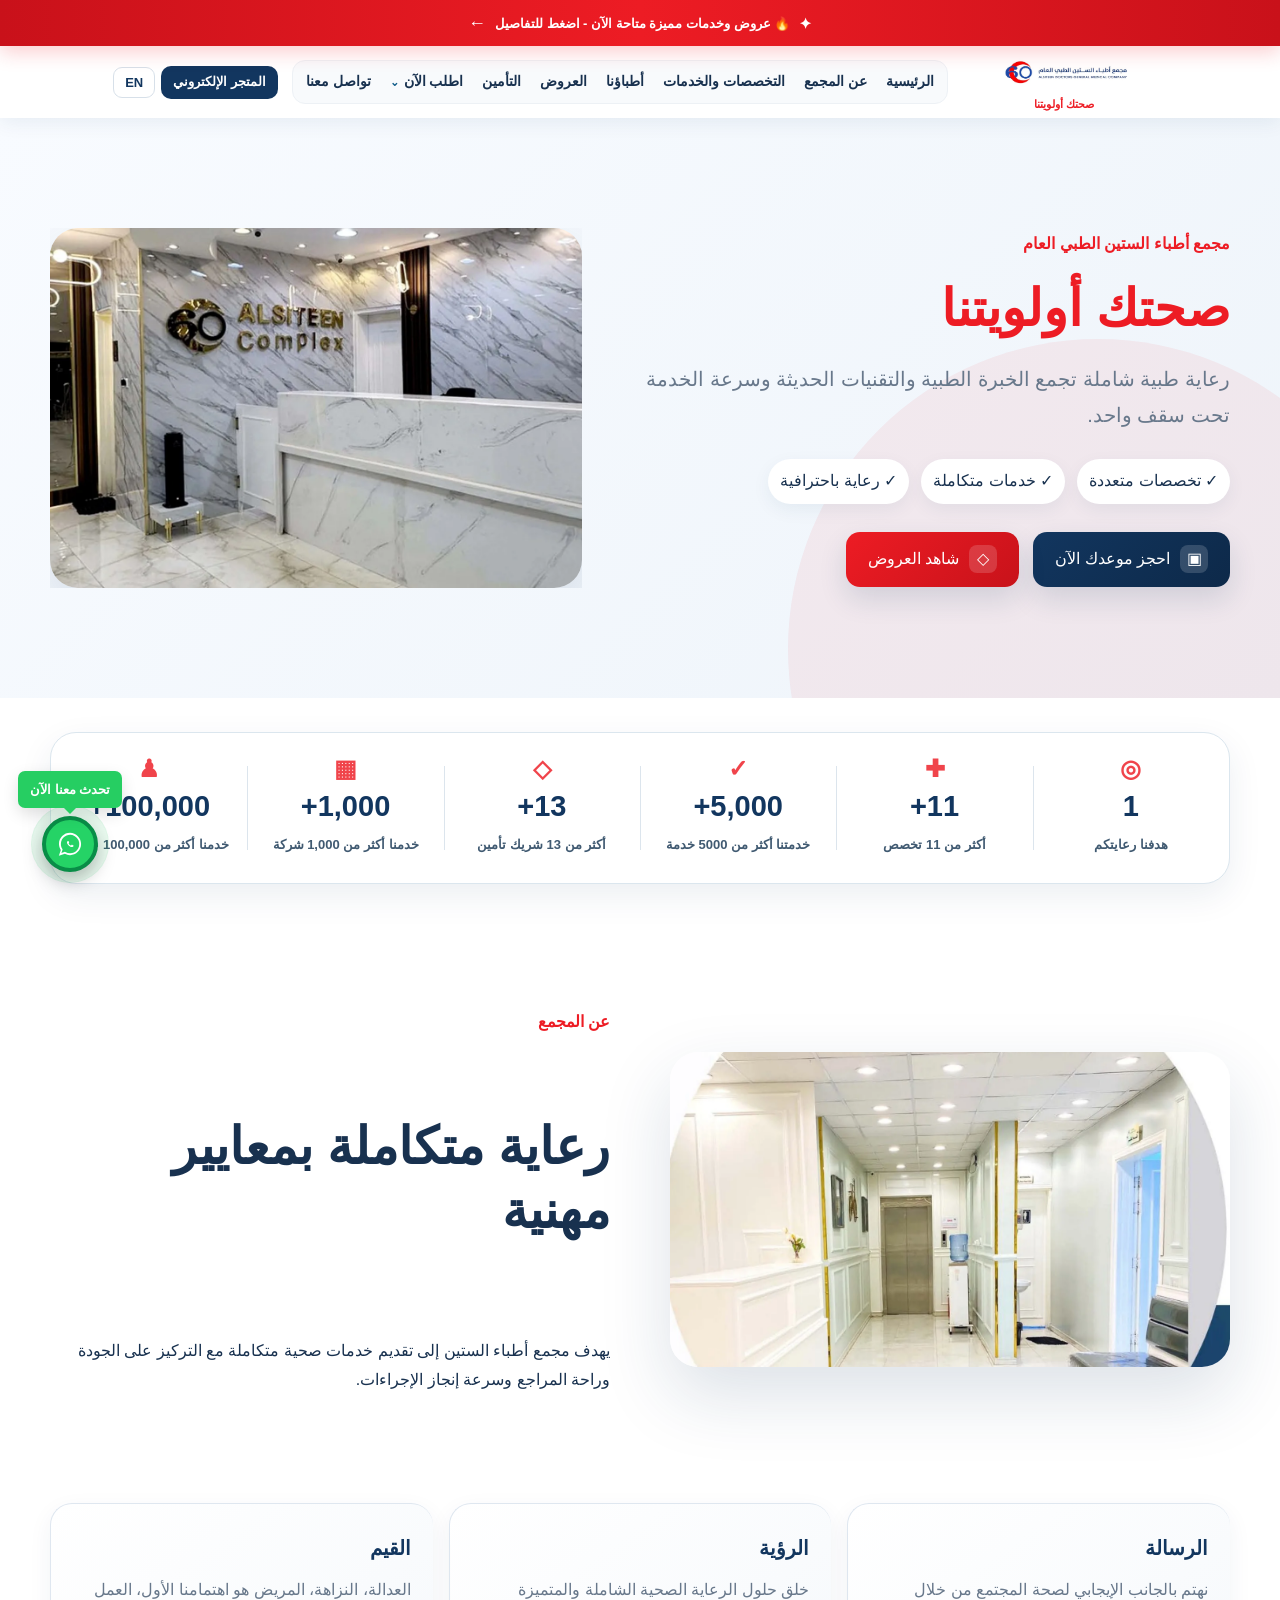
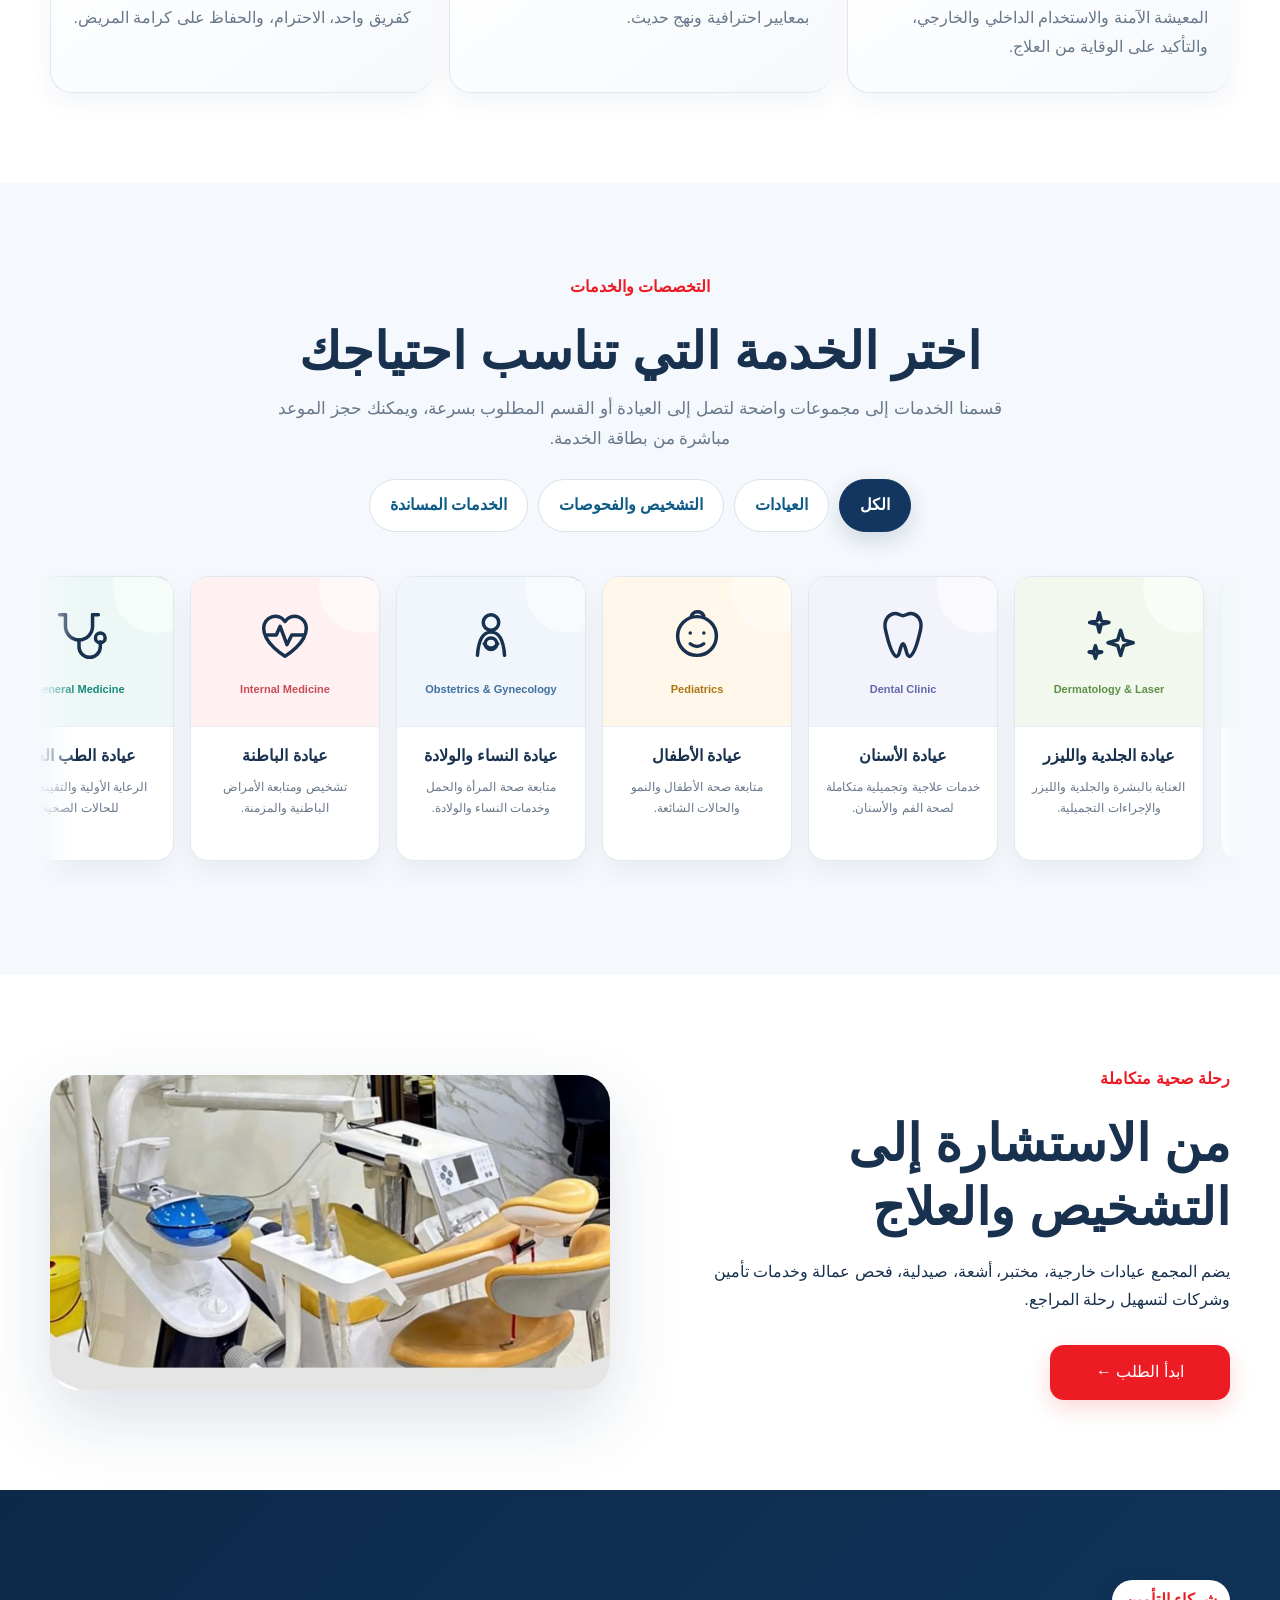
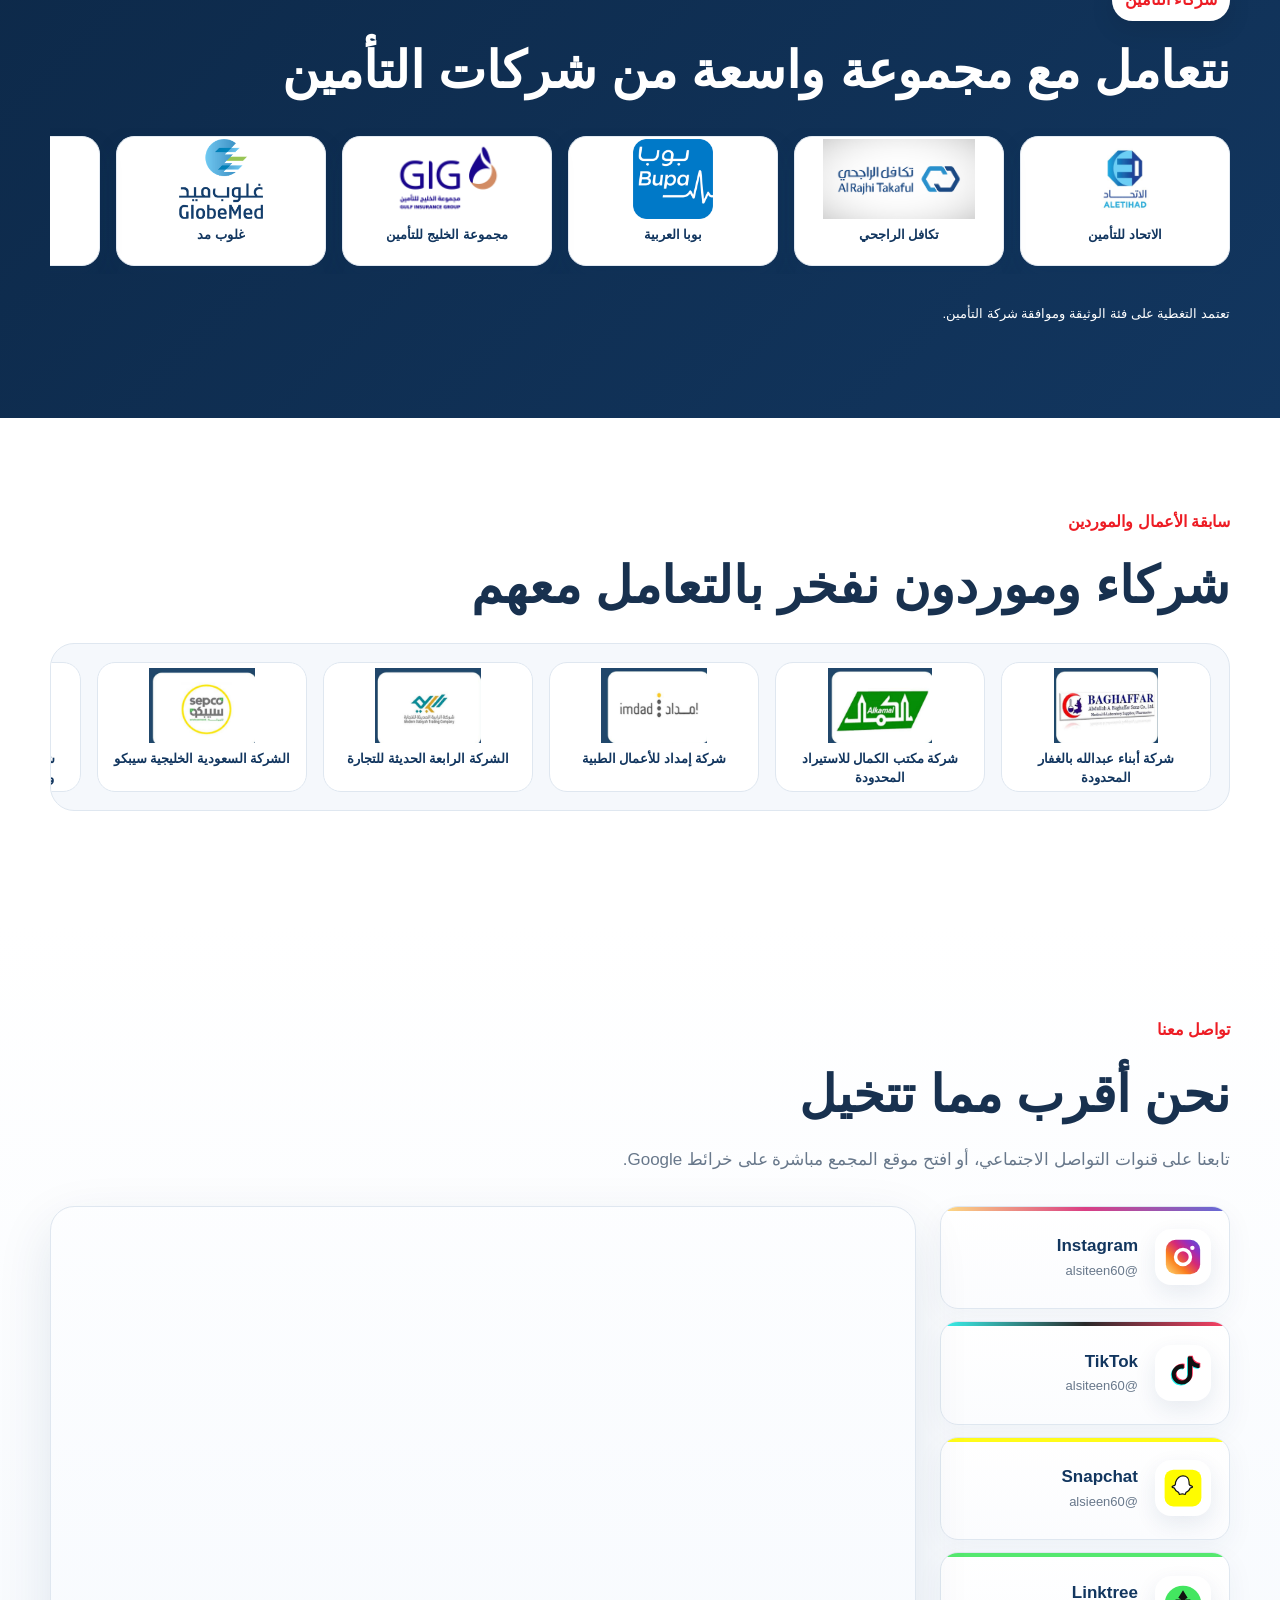
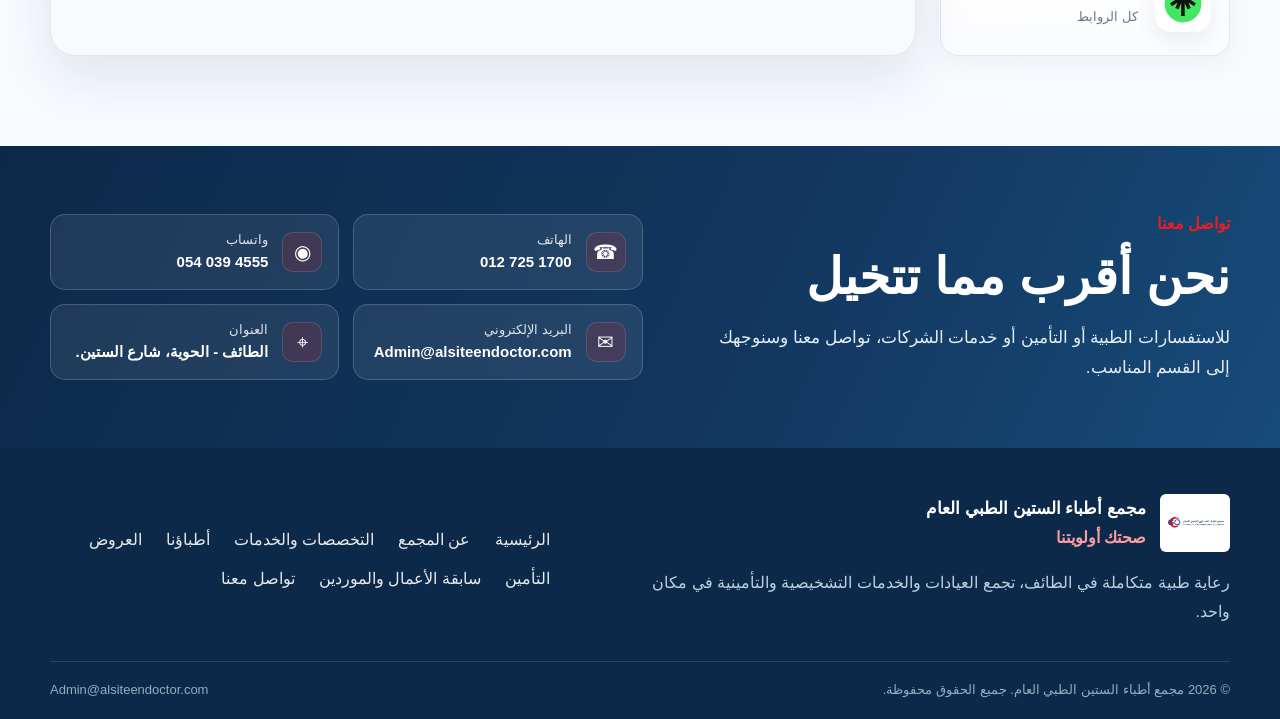
==== commit e47f1add: "Add files via upload" ====
--- a/index.html
+++ b/index.html
@@ -1,14 +1,14 @@
 <!doctype html>
 <html lang="ar" dir="rtl">
 <head>
-  <meta charset="utf-8"><script>(function(){try{var q=new URLSearchParams(location.search).get('lang');var l=(q==='en'||q==='ar')?q:(localStorage.getItem('alsiteen_lang')||sessionStorage.getItem('alsiteen_lang')||'ar');document.documentElement.lang=l;document.documentElement.dir=l==='en'?'ltr':'rtl';if(q==='en'||q==='ar'){localStorage.setItem('alsiteen_lang',q);sessionStorage.setItem('alsiteen_lang',q)}}catch(e){}})();</script>
+  <meta charset="utf-8"><script>(function(){try{var q=new URLSearchParams(location.search).get('lang'),saved='';try{saved=localStorage.getItem('alsiteen_lang')||sessionStorage.getItem('alsiteen_lang')||''}catch(_){ }var l=(q==='en'||q==='ar')?q:((saved==='en'||saved==='ar')?saved:'ar');document.documentElement.lang=l;document.documentElement.dir=l==='en'?'ltr':'rtl';try{localStorage.setItem('alsiteen_lang',l);sessionStorage.setItem('alsiteen_lang',l)}catch(_){ }var u=new URL(location.href);u.searchParams.set('lang',l);history.replaceState(null,'',u.pathname+u.search+u.hash)}catch(e){}})();</script>
   <meta name="viewport" content="width=device-width,initial-scale=1">
   <title>مجمع أطباء الستين الطبي العام</title>
   <meta name="description" content="مجمع أطباء الستين الطبي العام بالطائف - صحتك أولويتنا.">
   <link rel="preconnect" href="https://www.google.com">
   <link rel="preconnect" href="https://maps.googleapis.com" crossorigin>
-  <link rel="stylesheet" href="styles.css">
-  <script defer src="app.js"></script>
+  <link rel="stylesheet" href="styles.css?v=65">
+  <script defer src="app.js?v=65"></script>
 </head>
 <body>
 <a id="announcementBar" class="announcement-bar hidden" href="#" rel="noopener"><span class="announcement-spark">✦</span><span id="announcementText"></span><span class="announcement-arrow" aria-hidden="true">←</span></a>
@@ -56,8 +56,8 @@
         <span data-i18n="badge3">✓ رعاية باحترافية</span>
       </div>
       <div class="hero-actions-v27">
-        <button id="heroBookingButton" class="btn hero-book-btn" type="button" onclick="if(window.openAlsiteenRequest){window.openAlsiteenRequest('booking')}else{window.location.href='index.html?request=booking'}"><span class="hero-action-icon">▣</span><span data-i18n="hero_book_now">احجز موعدك الآن</span></button>
-        <a id="heroOffersButton" class="btn hero-offers-btn" href="offers.html" onclick="window.location.href='offers.html';return false;"><span class="hero-action-icon">◇</span><span data-i18n="hero_view_offers">شاهد العروض</span></a>
+        <button id="heroBookingButton" class="btn hero-book-btn" type="button"><span class="hero-action-icon">▣</span><span data-i18n="hero_book_now">احجز موعدك الآن</span></button>
+        <a id="heroOffersButton" class="btn hero-offers-btn" href="offers.html"><span class="hero-action-icon">◇</span><span data-i18n="hero_view_offers">شاهد العروض</span></a>
       </div>
     </div>
     <div class="hero-card">
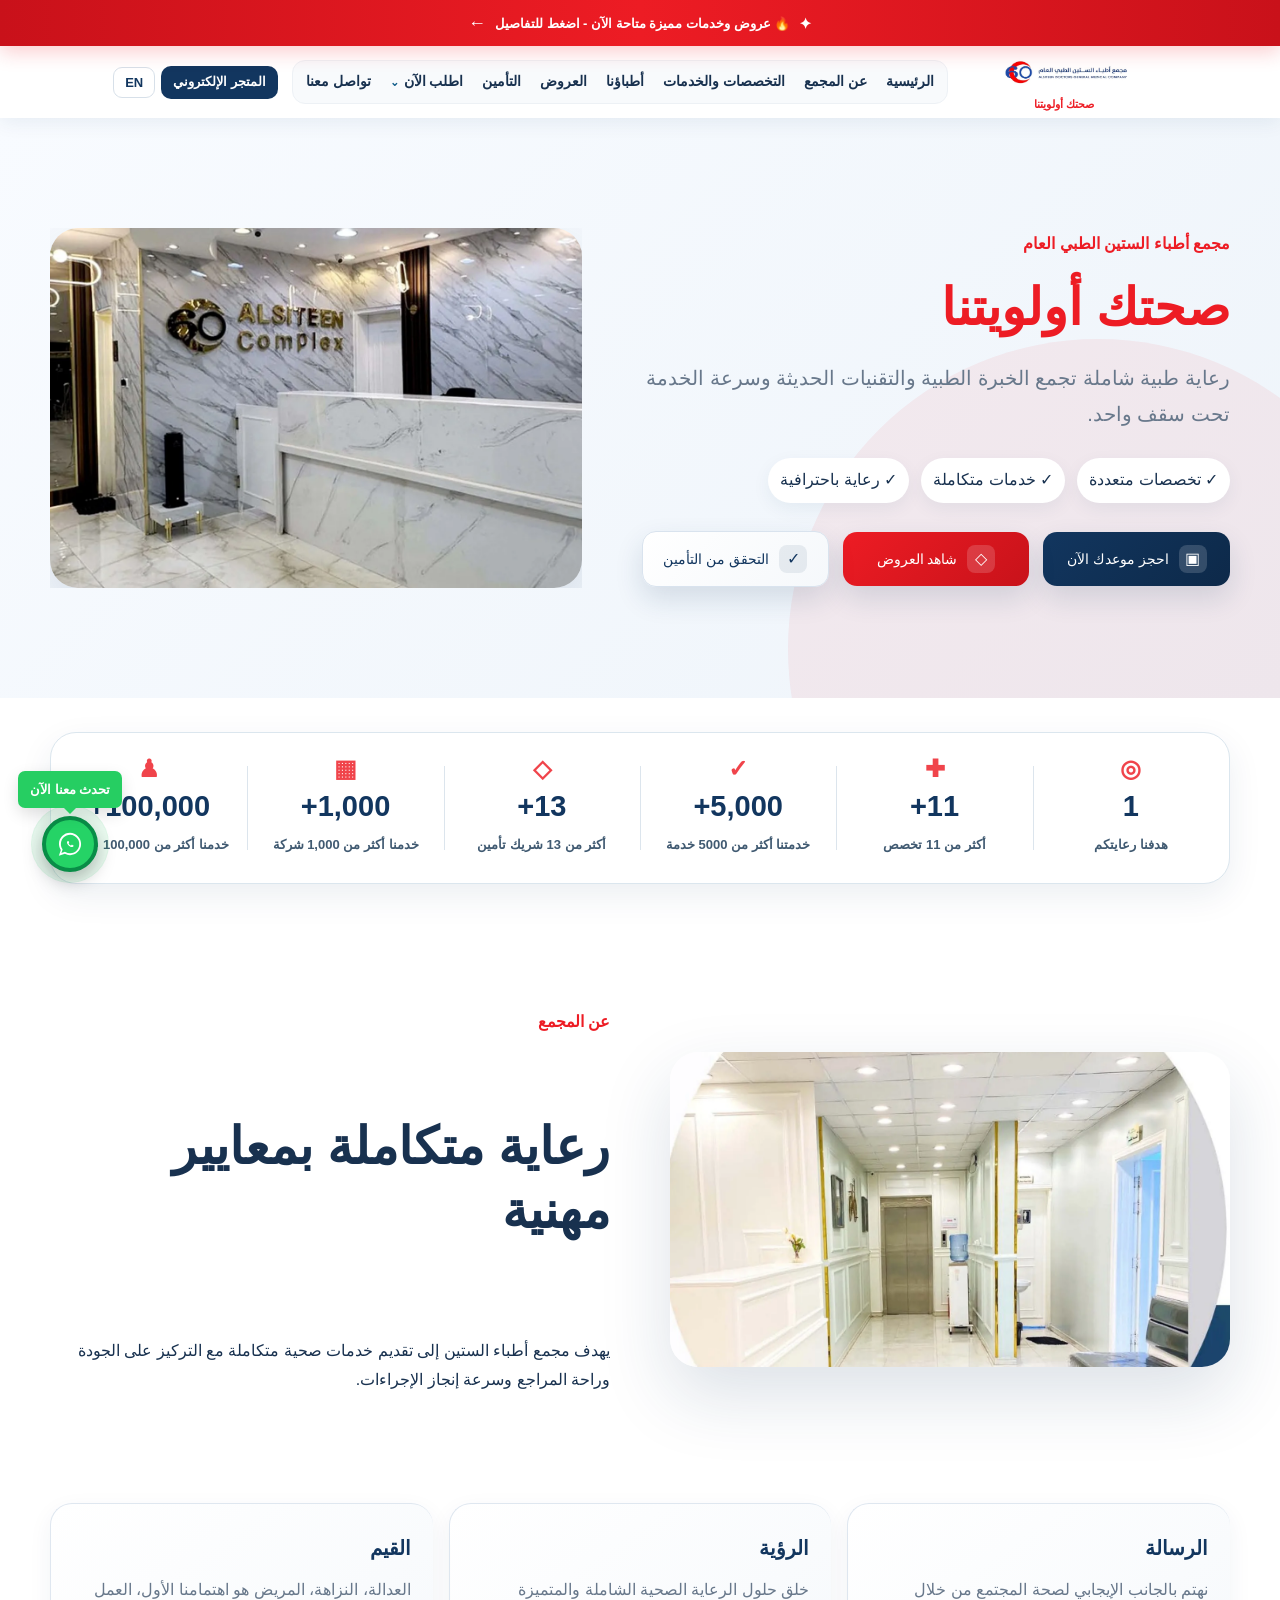
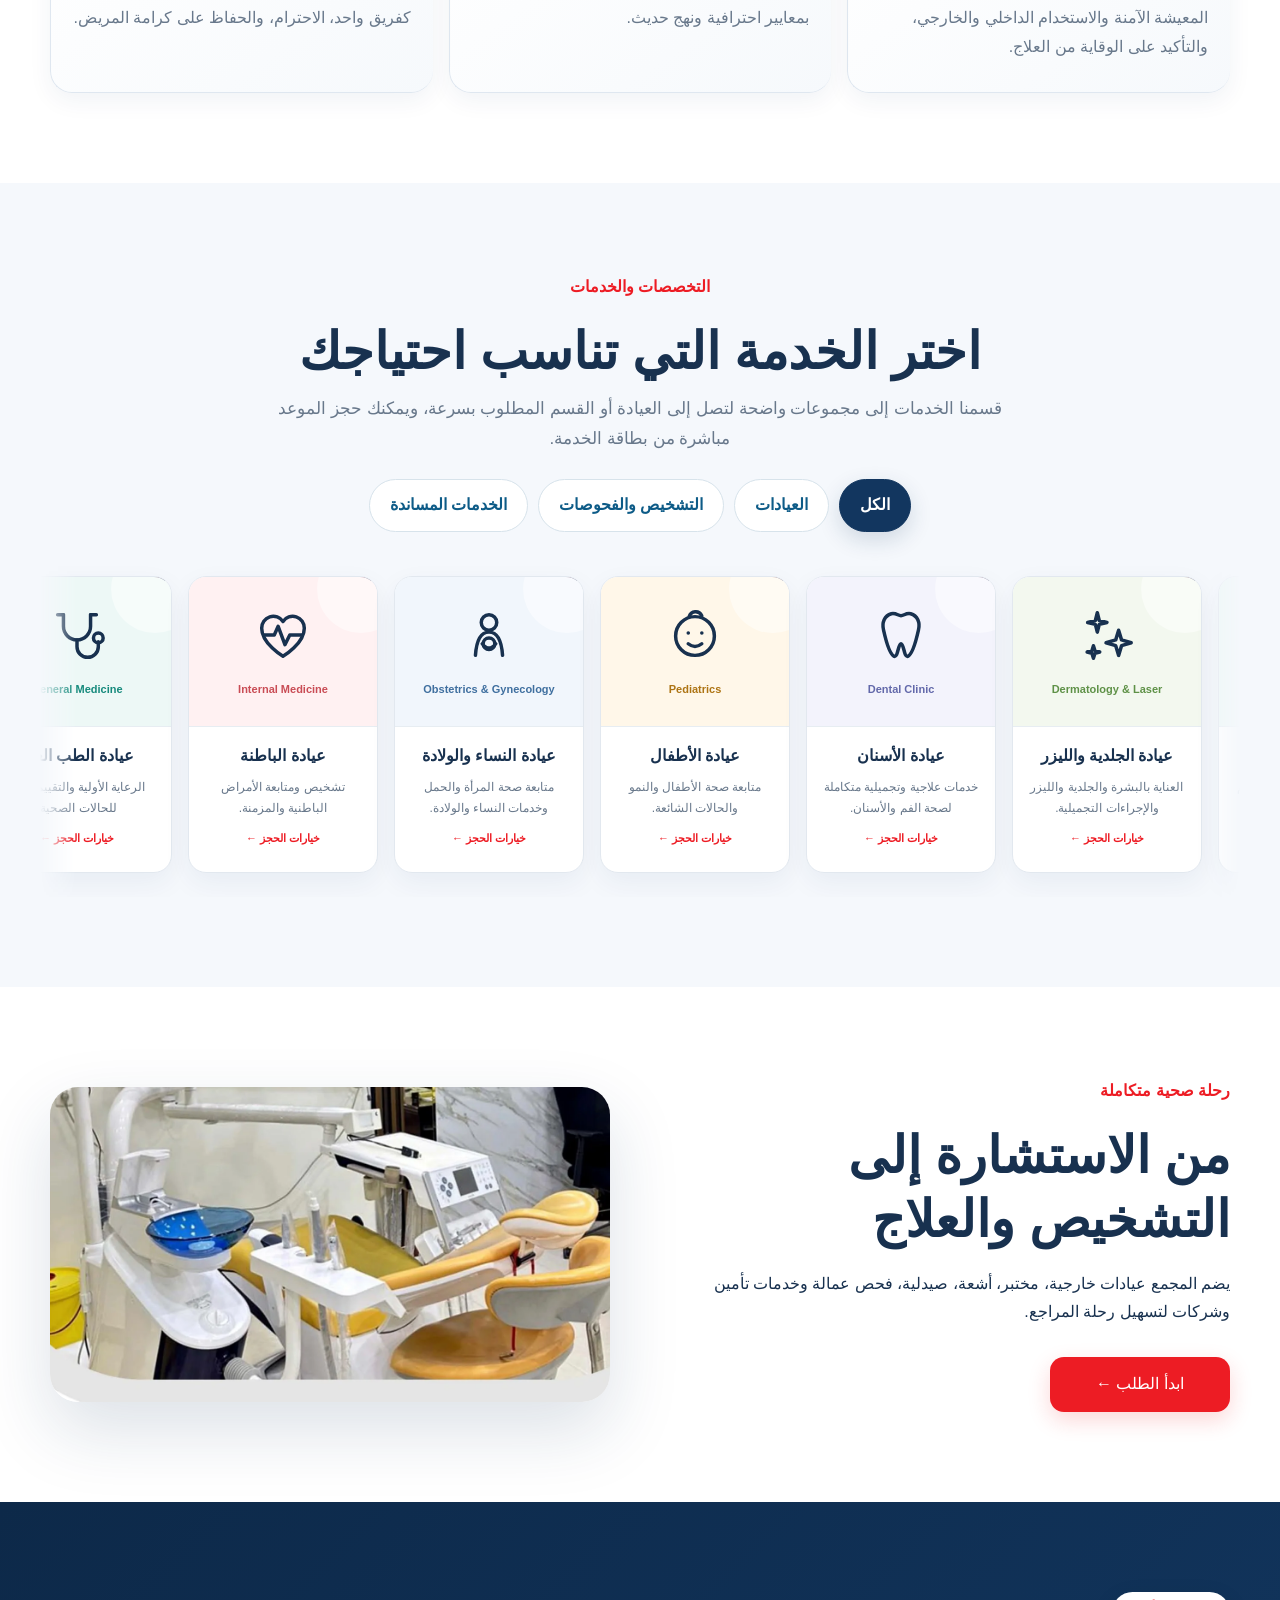
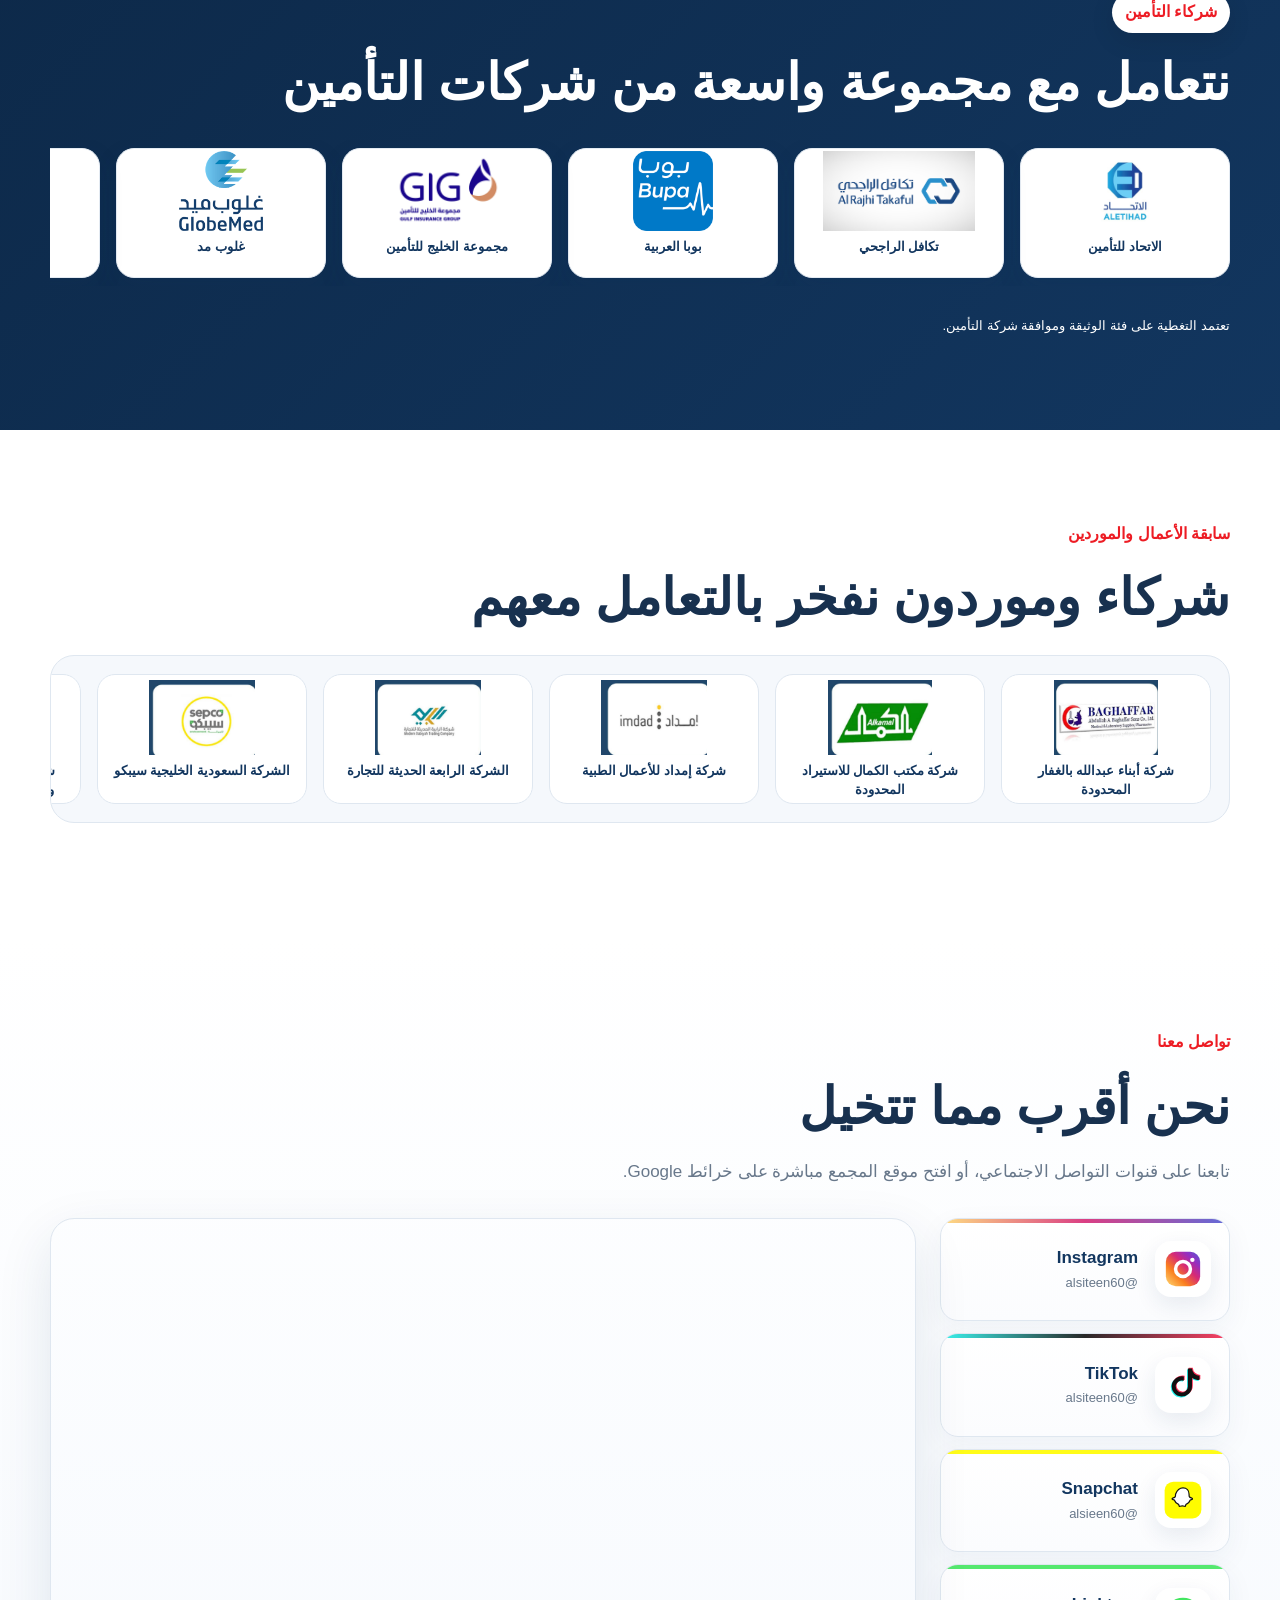
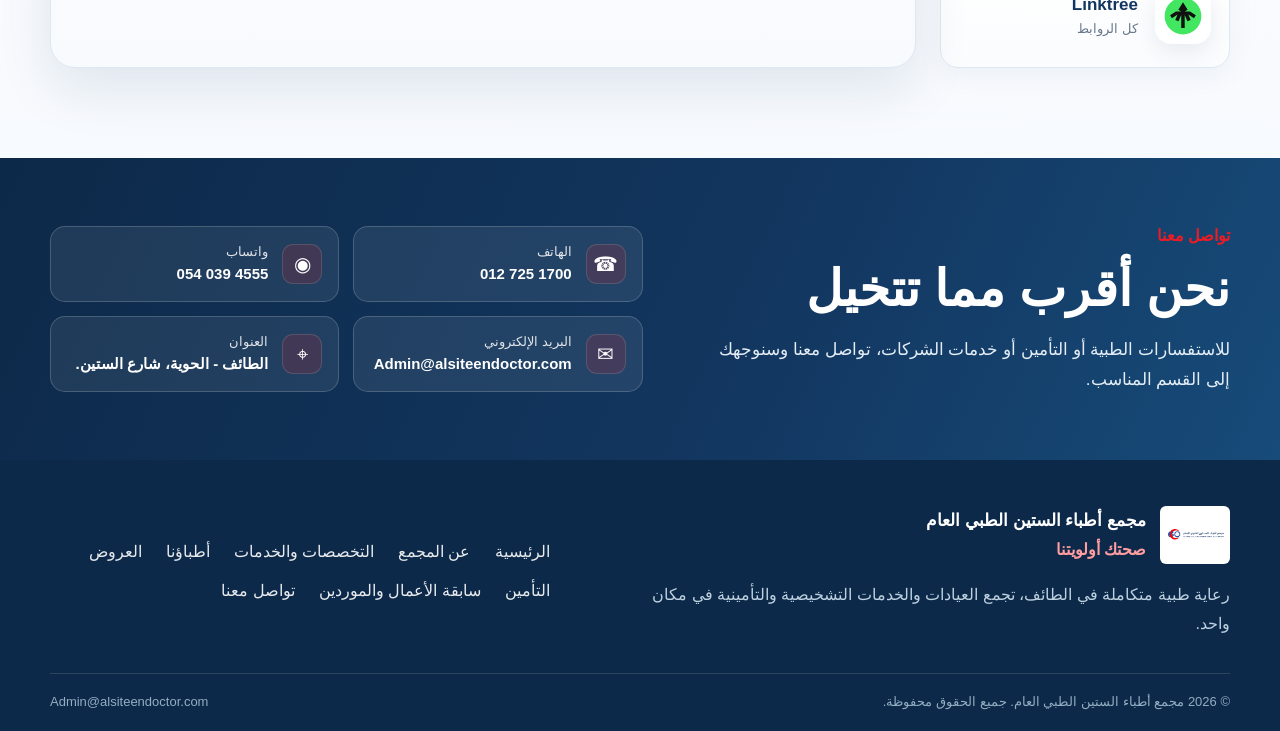
==== commit 394ccbe3: "Add files via upload" ====
--- a/index.html
+++ b/index.html
@@ -58,6 +58,7 @@
       <div class="hero-actions-v27">
         <button id="heroBookingButton" class="btn hero-book-btn" type="button"><span class="hero-action-icon">▣</span><span data-i18n="hero_book_now">احجز موعدك الآن</span></button>
         <a id="heroOffersButton" class="btn hero-offers-btn" href="offers.html"><span class="hero-action-icon">◇</span><span data-i18n="hero_view_offers">شاهد العروض</span></a>
+        <button id="heroInsuranceVerifyButton" class="btn hero-insurance-btn" type="button"><span class="hero-action-icon">✓</span><span data-i18n="hero_verify_insurance">التحقق من التأمين</span></button>
       </div>
     </div>
     <div class="hero-card">
@@ -149,6 +150,50 @@
 </section>
 </main>
 
+<div id="insuranceVerifyModal" class="request-modal insurance-verify-modal" aria-hidden="true">
+  <div class="request-backdrop" data-close-insurance-verify></div>
+  <section class="request-dialog insurance-verify-dialog" role="dialog" aria-modal="true" aria-labelledby="insuranceVerifyTitle">
+    <button class="request-close" type="button" aria-label="إغلاق" data-close-insurance-verify>×</button>
+    <div class="request-dialog-copy">
+      <span class="request-kicker" data-i18n="insurance_verify_kicker">تحقق سريع عبر واتساب</span>
+      <h2 id="insuranceVerifyTitle" data-i18n="insurance_verify_title">تحقق من أهليتك التأمينية</h2>
+      <p data-i18n="insurance_verify_intro">اختر نوع الوثيقة وأدخل الرقم، وسيتم تجهيز رسالة واتساب لإرسالها إلى المجمع.</p>
+    </div>
+    <div class="request-dialog-form">
+      <form id="insuranceVerifyForm" class="form modal-form insurance-verify-form">
+        <label class="wide-field"><span data-i18n="insurance_id_type_label">نوع الرقم</span>
+          <select id="insuranceIdType" name="idType" required>
+            <option value="" data-i18n="insurance_id_type_placeholder">اختر النوع</option>
+            <option value="national" data-i18n="insurance_id_national">هوية</option>
+            <option value="iqama" data-i18n="insurance_id_iqama">إقامة</option>
+            <option value="border" data-i18n="insurance_id_border">رقم حدود</option>
+            <option value="other" data-i18n="insurance_id_other">آخر</option>
+          </select>
+        </label>
+        <label id="insuranceIdValueWrap" class="wide-field hidden"><span id="insuranceIdValueLabel" data-i18n="insurance_id_value_label">الرقم</span><input id="insuranceIdValue" name="idValue" inputmode="numeric" autocomplete="off" placeholder="" required></label>
+        <button class="btn whatsapp-submit" type="submit" data-i18n="insurance_send_whatsapp">إرسال للتحقق عبر واتساب ↗</button>
+        <p id="insuranceVerifyNote" class="note"></p>
+      </form>
+    </div>
+  </section>
+</div>
+
+
+<div id="serviceChoiceModal" class="request-modal service-choice-modal" aria-hidden="true">
+  <div class="request-backdrop" data-close-service-choice></div>
+  <section class="request-dialog service-choice-dialog" role="dialog" aria-modal="true" aria-labelledby="serviceChoiceTitle">
+    <button class="request-close" type="button" aria-label="إغلاق" data-close-service-choice>×</button>
+    <span class="request-kicker" id="serviceChoiceKicker">خيارات الحجز</span>
+    <h2 id="serviceChoiceTitle">كيف تريد الحجز؟</h2>
+    <p id="serviceChoiceIntro">يمكنك الحجز مباشرة في القسم أو اختيار طبيب مرتبط بهذا القسم.</p>
+    <div id="serviceChoiceName" class="service-choice-name"></div>
+    <div class="service-choice-actions">
+      <button id="bookDepartmentBtn" class="btn primary" type="button">احجز في القسم</button>
+      <button id="chooseServiceDoctorBtn" class="btn ghost" type="button">احجز عند الطبيب</button>
+    </div>
+    <p id="serviceChoiceNote" class="note service-choice-note"></p>
+  </section>
+</div>
 <div id="requestModal" class="request-modal" aria-hidden="true">
   <div class="request-backdrop" data-close-request></div>
   <section class="request-dialog" role="dialog" aria-modal="true" aria-labelledby="requestModalTitle">
--- a/styles.css
+++ b/styles.css
@@ -1294,3 +1294,41 @@
   .top .nav nav>a,.top .request-nav-trigger{font-size:12.5px!important;padding-inline:6px!important}
   .top .shop{font-size:12px!important;padding-inline:9px!important}
 }
+
+
+/* ===== V66 insurance verification action ===== */
+.hero-insurance-btn{background:linear-gradient(135deg,#fff,#f5f8fb);color:var(--navy);border:1px solid #d9e3ee;text-decoration:none}
+.hero-insurance-btn .hero-action-icon{background:rgba(18,54,95,.08);color:var(--navy)}
+.hero-insurance-btn:hover{border-color:#bdcad8;background:#fff}
+.insurance-verify-dialog{width:min(760px,94vw);grid-template-columns:.9fr 1.1fr}
+.insurance-verify-form{grid-template-columns:1fr}
+.insurance-verify-form .wide-field,.insurance-verify-form .whatsapp-submit,.insurance-verify-form .note{grid-column:1/-1}
+.insurance-verify-form select,.insurance-verify-form input{min-height:52px}
+@media(min-width:901px){.hero-actions-v27{display:grid;grid-template-columns:repeat(3,minmax(0,1fr));max-width:720px}.hero-actions-v27 .btn{width:100%;padding-inline:16px;font-size:14px}}
+@media(max-width:900px){.hero-actions-v27{grid-template-columns:repeat(3,minmax(0,1fr))!important}.hero-actions-v27 .btn{font-size:11px!important;padding-inline:6px!important}.insurance-verify-dialog{grid-template-columns:1fr!important;width:min(96vw,500px)!important;max-height:94dvh!important;gap:0!important;padding:0!important;overflow:auto!important}.insurance-verify-dialog .request-dialog-copy{padding:22px 14px 10px!important;text-align:center}.insurance-verify-dialog .request-dialog-copy h2{font-size:22px!important;margin:5px 0!important}.insurance-verify-dialog .request-dialog-copy p{font-size:12px!important;line-height:1.5!important;margin:0 10px 10px!important}.insurance-verify-dialog .request-dialog-form{padding:10px!important;border-radius:16px 16px 0 0!important}.insurance-verify-dialog .modal-form{padding:0!important;gap:9px!important}.insurance-verify-dialog .modal-form label>span{font-size:12px!important;margin-bottom:4px!important}.insurance-verify-dialog .modal-form select,.insurance-verify-dialog .modal-form input{min-height:44px!important;height:44px!important;padding:8px 10px!important;font-size:14px!important}.insurance-verify-dialog .whatsapp-submit{min-height:44px!important;font-size:13px!important}}
+@media(max-width:430px){.hero-actions-v27{grid-template-columns:1fr 1fr!important}.hero-insurance-btn{grid-column:1/-1}.hero-actions-v27 .btn{font-size:12px!important}}
+
+
+/* V67 - editable site logo in Identity & Appearance */
+.identity-logo-card{overflow:hidden}.identity-logo-head{display:flex;align-items:center;justify-content:space-between;gap:22px;margin-bottom:16px}.identity-logo-head h3{margin:0 0 4px}.site-logo-preview{width:220px;min-width:220px;height:92px;border:1px solid var(--line);border-radius:16px;background:#f8fafc;display:grid;place-items:center;padding:10px;overflow:hidden}.site-logo-preview img{width:100%;height:100%;object-fit:contain}.logo-actions{justify-content:flex-start;flex-wrap:wrap}.identity-logo-card input[type=url]{direction:ltr;text-align:left}
+@media(max-width:700px){.identity-logo-head{align-items:stretch;flex-direction:column}.site-logo-preview{width:100%;min-width:0;height:100px}.logo-actions{display:grid;grid-template-columns:1fr 1fr}.logo-actions .btn{width:100%;font-size:12px;padding-inline:8px}}
+
+
+/* ===== V68 service booking + doctor mapping ===== */
+.service-card-v10{cursor:pointer}
+.service-card-v10:focus-visible{outline:3px solid rgba(237,28,36,.25);outline-offset:3px}
+.service-card-action{display:inline-block;margin-top:9px;color:var(--red);font-size:11px;font-weight:900}
+.service-choice-dialog{width:min(92vw,560px)!important;background:#fff!important;color:var(--navy)!important;padding:28px!important;text-align:center;border-radius:24px!important}
+.service-choice-dialog .request-kicker{color:var(--red)}
+.service-choice-dialog h2{margin:7px 0 6px;font-size:30px;color:var(--navy)}
+.service-choice-dialog>p{color:var(--muted);margin:0 auto 14px}
+.service-choice-name{background:#f5f8fb;border:1px solid var(--line);border-radius:14px;padding:12px 15px;font-weight:900;margin:14px 0;color:var(--navy)}
+.service-choice-actions{display:grid;grid-template-columns:1fr 1fr;gap:10px}.service-choice-actions .btn{width:100%;min-height:48px}
+.service-choice-note{font-size:12px;margin-top:10px!important}
+.service-choice-actions button:disabled{opacity:.45;cursor:not-allowed}
+.service-doctors-map{grid-column:1/-1;border:1px solid #dde6ef;border-radius:14px;background:#f8fbfe;overflow:hidden}
+.service-doctors-map>summary{cursor:pointer;list-style:none;padding:12px 14px;display:flex;justify-content:space-between;align-items:center;gap:10px}.service-doctors-map>summary::-webkit-details-marker{display:none}.service-doctors-map>summary span{display:flex;flex-direction:column}.service-doctors-map>summary small{color:#718198;font-weight:600}.service-doctors-map>summary em{font-style:normal;color:var(--navy);font-size:12px;font-weight:800}
+.service-doctors-grid{display:grid;grid-template-columns:repeat(3,minmax(0,1fr));gap:8px;padding:12px;border-top:1px solid #e5ebf2;background:#fff}
+.service-doctor-choice{display:flex!important;align-items:center;gap:8px;padding:9px 10px;border:1px solid #e1e8ef;border-radius:11px;background:#fff;cursor:pointer}.service-doctor-choice input{width:auto!important}.service-doctor-choice span{display:flex;flex-direction:column;min-width:0}.service-doctor-choice b{font-size:12px}.service-doctor-choice small{font-size:10px;color:#718198}
+@media(max-width:760px){.service-choice-dialog{padding:22px 15px!important}.service-choice-dialog h2{font-size:24px}.service-choice-actions{grid-template-columns:1fr}.service-doctors-grid{grid-template-columns:1fr 1fr}}
+@media(max-width:480px){.service-doctors-grid{grid-template-columns:1fr}}
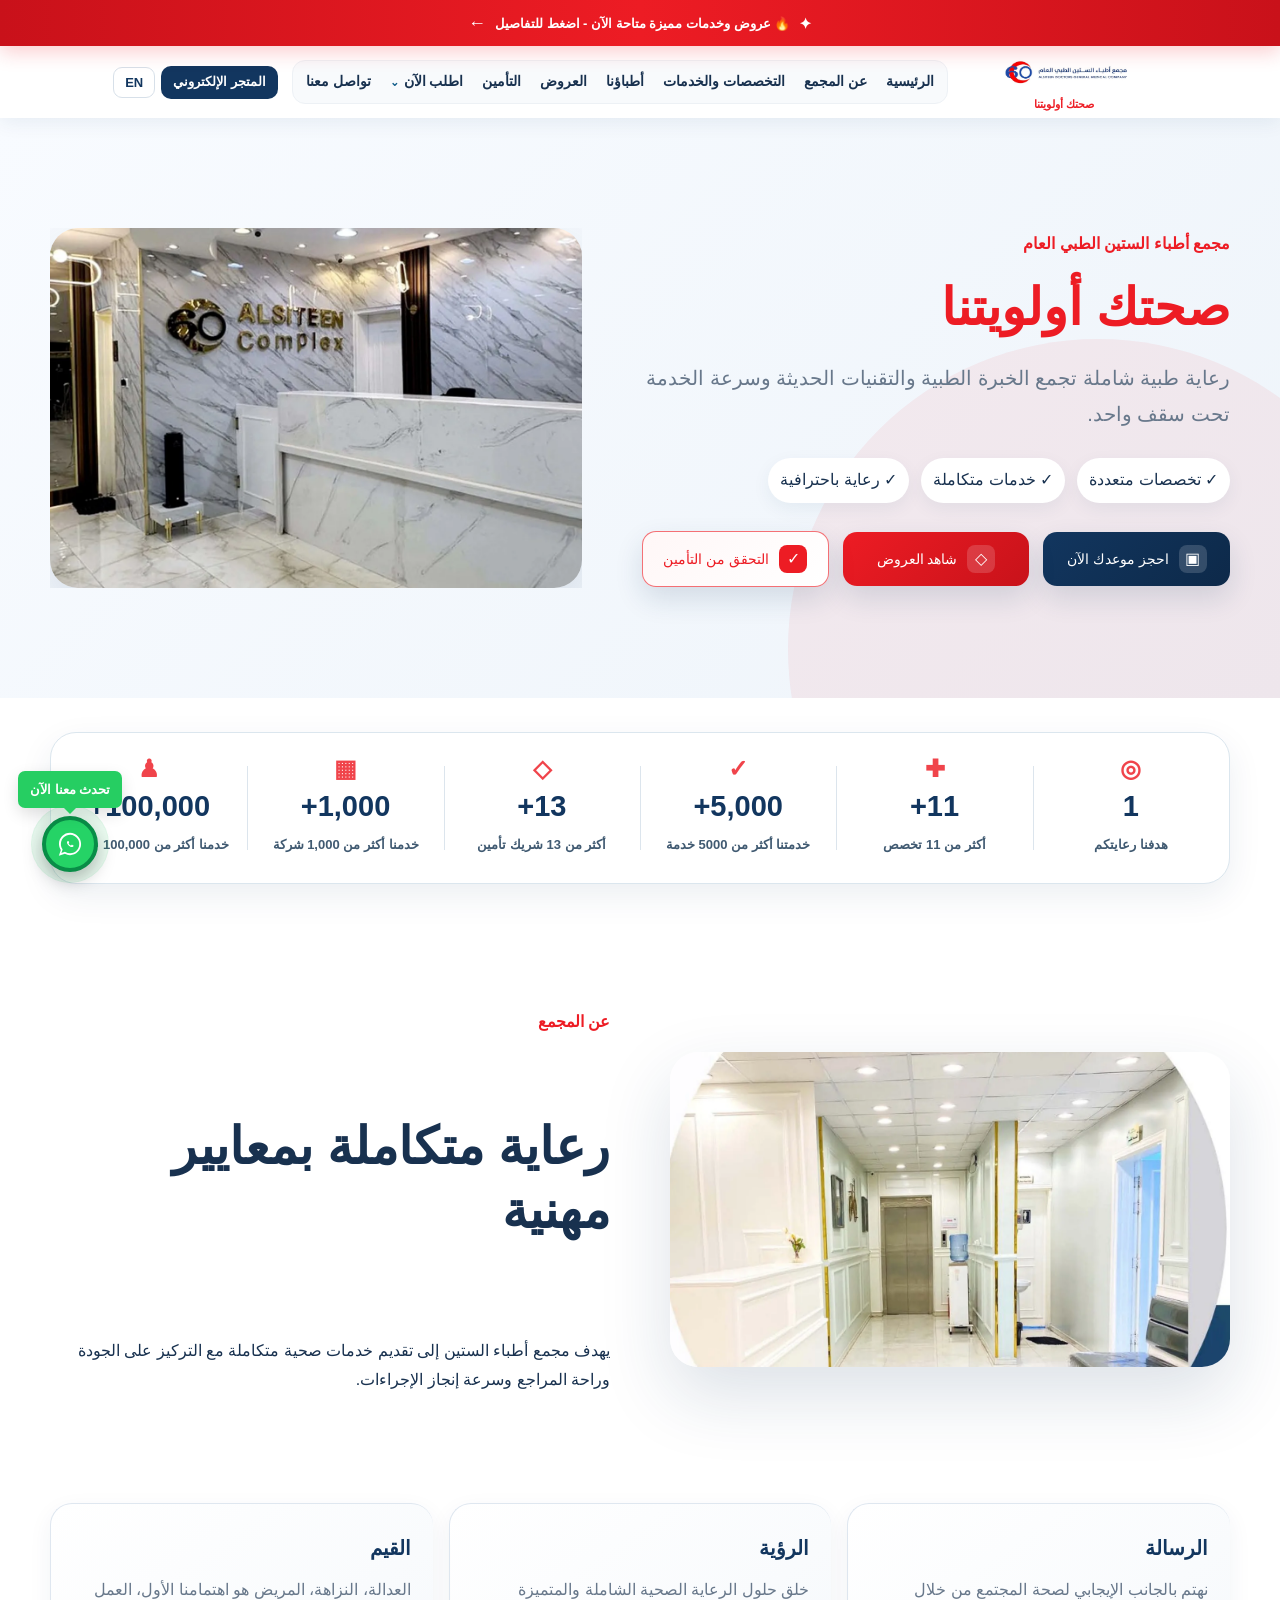
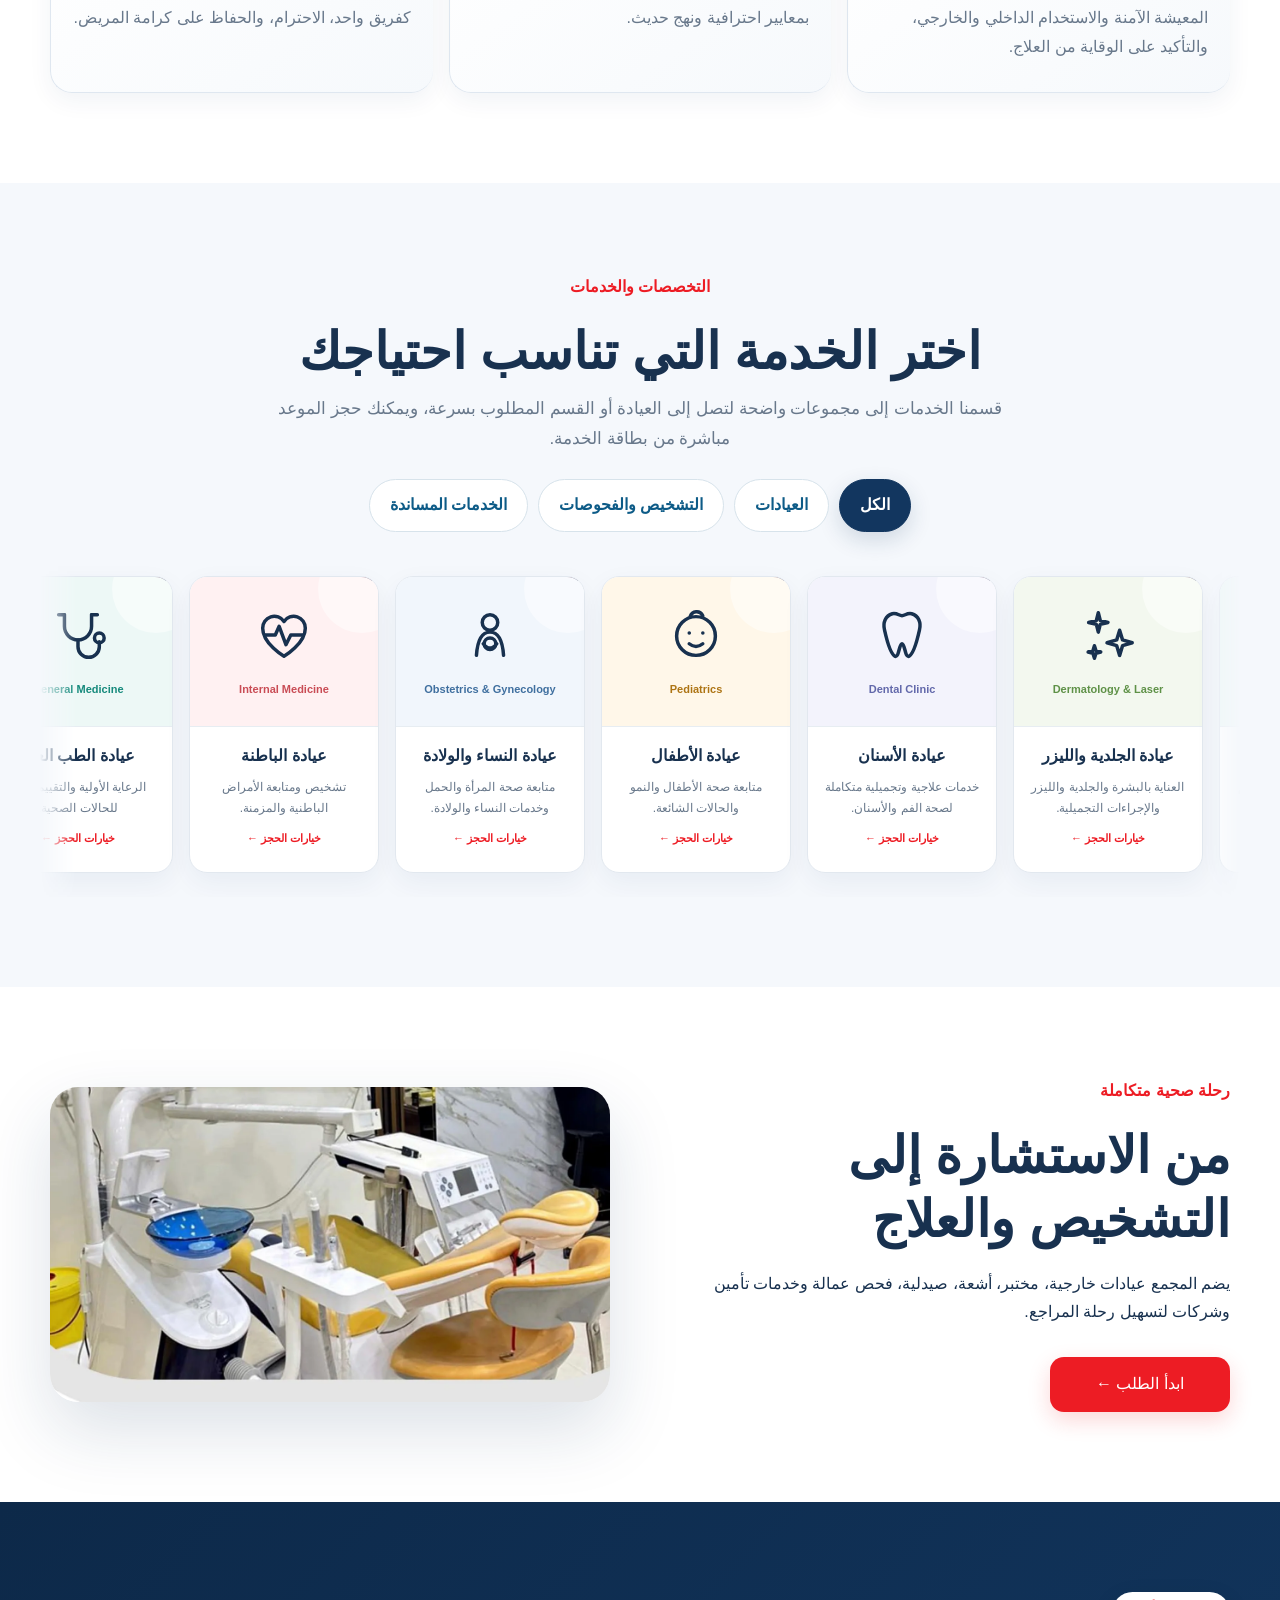
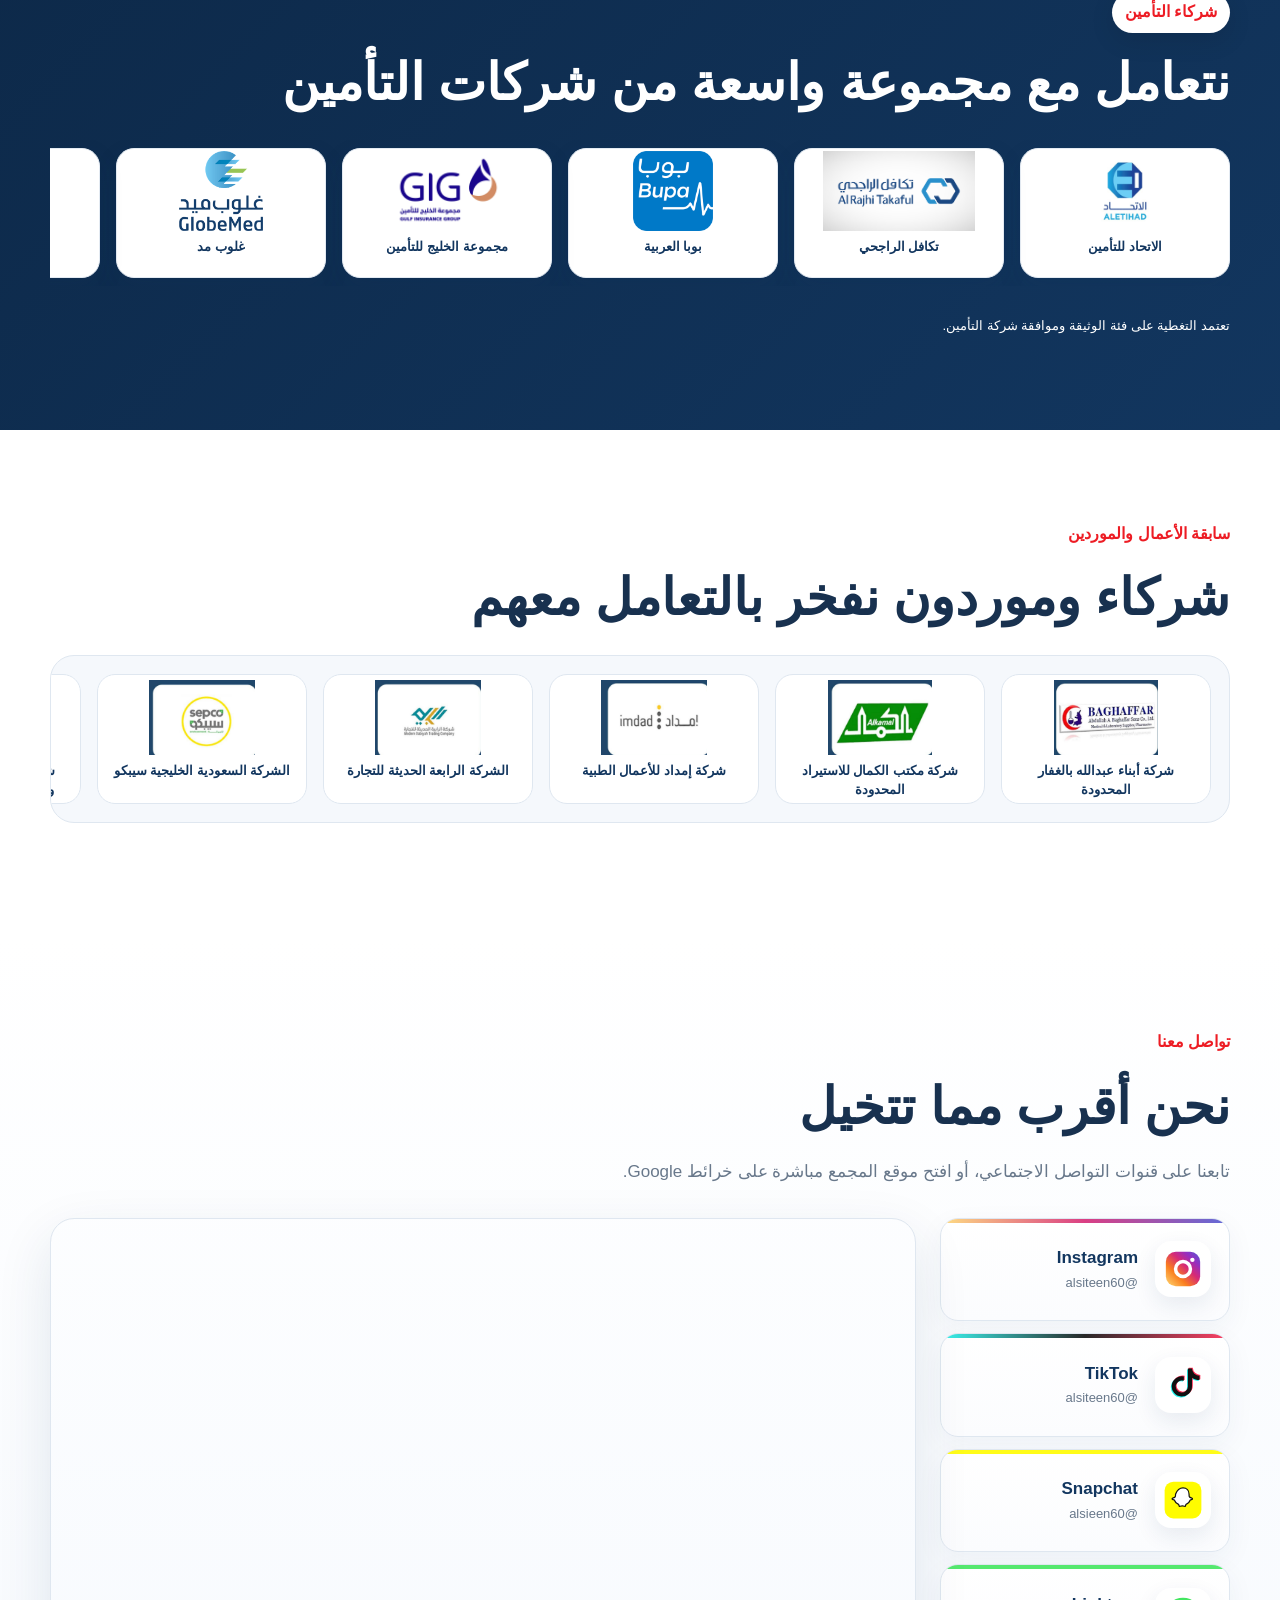
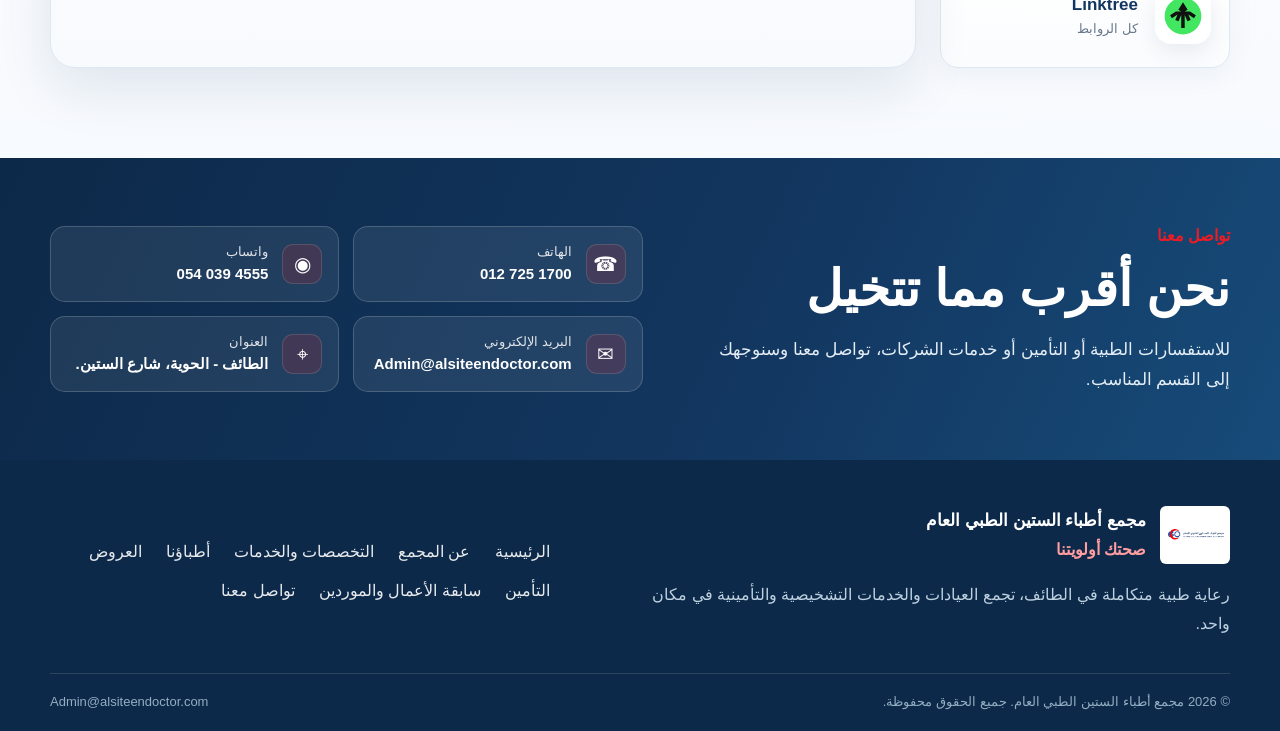
==== commit 36342156: "Add files via upload" ====
--- a/index.html
+++ b/index.html
@@ -182,14 +182,32 @@
 <div id="serviceChoiceModal" class="request-modal service-choice-modal" aria-hidden="true">
   <div class="request-backdrop" data-close-service-choice></div>
   <section class="request-dialog service-choice-dialog" role="dialog" aria-modal="true" aria-labelledby="serviceChoiceTitle">
-    <button class="request-close" type="button" aria-label="إغلاق" data-close-service-choice>×</button>
-    <span class="request-kicker" id="serviceChoiceKicker">خيارات الحجز</span>
+    <button class="request-close service-choice-close" type="button" aria-label="إغلاق" data-close-service-choice>×</button>
+    <div class="service-choice-top">
+      <span class="service-choice-kicker-dot" aria-hidden="true"></span>
+      <span class="request-kicker" id="serviceChoiceKicker">خيارات الحجز</span>
+    </div>
     <h2 id="serviceChoiceTitle">كيف تريد الحجز؟</h2>
-    <p id="serviceChoiceIntro">يمكنك الحجز مباشرة في القسم أو اختيار طبيب مرتبط بهذا القسم.</p>
-    <div id="serviceChoiceName" class="service-choice-name"></div>
+    <div class="service-choice-selected">
+      <small class="service-selected-label">القسم المختار</small>
+      <strong id="serviceChoiceName"></strong>
+    </div>
+    <p id="serviceChoiceIntro" class="service-choice-intro">اختر طريقة الحجز المناسبة لك</p>
     <div class="service-choice-actions">
-      <button id="bookDepartmentBtn" class="btn primary" type="button">احجز في القسم</button>
-      <button id="chooseServiceDoctorBtn" class="btn ghost" type="button">احجز عند الطبيب</button>
+      <button id="bookDepartmentBtn" class="service-choice-action department-choice" type="button">
+        <span class="service-choice-action-icon" aria-hidden="true">
+          <svg viewBox="0 0 24 24" fill="none"><path d="M7 3h10v4H7V3Zm-2 6h14v12H5V9Zm4 4h6m-3-3v6" stroke="currentColor" stroke-width="1.8" stroke-linecap="round" stroke-linejoin="round"/></svg>
+        </span>
+        <span class="service-choice-action-copy"><b>احجز في القسم</b><small class="service-choice-dept-hint">احجز مباشرة في هذا القسم</small></span>
+        <span class="service-choice-arrow" aria-hidden="true">←</span>
+      </button>
+      <button id="chooseServiceDoctorBtn" class="service-choice-action doctor-choice" type="button">
+        <span class="service-choice-action-icon" aria-hidden="true">
+          <svg viewBox="0 0 24 24" fill="none"><path d="M12 12a4 4 0 1 0 0-8 4 4 0 0 0 0 8Zm-7 8c.7-4 3.1-6 7-6s6.3 2 7 6M18.5 9.5v5m-2.5-2.5h5" stroke="currentColor" stroke-width="1.8" stroke-linecap="round"/></svg>
+        </span>
+        <span class="service-choice-action-copy"><b>احجز عند الطبيب</b><small class="service-choice-doctor-hint">اختر طبيبًا مرتبطًا بهذا القسم</small></span>
+        <span class="service-choice-arrow" aria-hidden="true">←</span>
+      </button>
     </div>
     <p id="serviceChoiceNote" class="note service-choice-note"></p>
   </section>
--- a/styles.css
+++ b/styles.css
@@ -1332,3 +1332,111 @@
 .service-doctor-choice{display:flex!important;align-items:center;gap:8px;padding:9px 10px;border:1px solid #e1e8ef;border-radius:11px;background:#fff;cursor:pointer}.service-doctor-choice input{width:auto!important}.service-doctor-choice span{display:flex;flex-direction:column;min-width:0}.service-doctor-choice b{font-size:12px}.service-doctor-choice small{font-size:10px;color:#718198}
 @media(max-width:760px){.service-choice-dialog{padding:22px 15px!important}.service-choice-dialog h2{font-size:24px}.service-choice-actions{grid-template-columns:1fr}.service-doctors-grid{grid-template-columns:1fr 1fr}}
 @media(max-width:480px){.service-doctors-grid{grid-template-columns:1fr}}
+
+/* ===== V69 booking choice redesign + insurance attention ===== */
+.service-choice-dialog{
+  width:min(94vw,620px)!important;
+  padding:26px!important;
+  border-radius:28px!important;
+  border:1px solid rgba(18,54,95,.10)!important;
+  box-shadow:0 28px 80px rgba(13,41,73,.24)!important;
+  text-align:start!important;
+}
+.service-choice-head{display:flex;align-items:flex-start;gap:14px;margin-bottom:16px}
+.service-choice-icon{width:48px;height:48px;flex:0 0 48px;display:grid;place-items:center;border-radius:15px;background:#fff1f2;color:var(--red);font-size:23px;font-weight:900;border:1px solid #ffd9dc}
+.service-choice-head .request-kicker{display:block;margin:1px 0 3px;font-size:12px}
+.service-choice-head h2{margin:0!important;font-size:clamp(25px,3vw,34px)!important;line-height:1.35}
+.service-choice-head p{margin:7px 0 0!important;color:var(--muted)!important;font-size:14px;line-height:1.75}
+.service-choice-name{margin:0 0 16px!important;padding:12px 15px!important;background:linear-gradient(135deg,#f7faff,#fff)!important;border:1px solid #dce6f0!important;border-radius:15px!important;box-shadow:inset 0 0 0 1px #ffffffa8;font-size:15px;text-align:center}
+.service-choice-actions{display:grid!important;grid-template-columns:1fr 1fr!important;gap:12px!important}
+.service-choice-action{appearance:none;border:1px solid #dce5ee;background:#fff;border-radius:18px;min-height:96px;padding:14px;display:grid;grid-template-columns:48px minmax(0,1fr) 26px;align-items:center;gap:12px;color:var(--navy);cursor:pointer;text-align:start;transition:transform .2s ease,box-shadow .2s ease,border-color .2s ease,background .2s ease;font:inherit}
+.service-choice-action:hover{transform:translateY(-3px);box-shadow:0 14px 32px rgba(18,54,95,.12);border-color:#c8d7e6}
+.service-choice-action:active{transform:translateY(-1px)}
+.service-choice-action-icon{width:48px;height:48px;border-radius:14px;display:grid;place-items:center;font-size:22px;font-weight:900;background:#eef4fa;color:var(--navy)}
+.department-choice{background:linear-gradient(135deg,#163f70,#12365f);color:#fff;border-color:#12365f}
+.department-choice .service-choice-action-icon{background:rgba(255,255,255,.14);color:#fff}
+.department-choice:hover{border-color:#12365f;box-shadow:0 15px 34px rgba(18,54,95,.25)}
+.service-choice-action-copy{display:flex;flex-direction:column;min-width:0;gap:3px}
+.service-choice-action-copy b{font-size:15px;line-height:1.35}
+.service-choice-action-copy small{font-size:11px;line-height:1.45;opacity:.72;font-weight:600}
+.service-choice-arrow{font-size:20px;font-weight:900;opacity:.7}
+html[dir="ltr"] .service-choice-arrow{transform:scaleX(-1)}
+.service-choice-note{margin:12px 0 0!important;text-align:center;font-size:12px!important;min-height:20px}
+.service-choice-actions button:disabled{opacity:.48!important;filter:grayscale(.15);transform:none!important;box-shadow:none!important;cursor:not-allowed!important}
+
+/* Insurance CTA: clear red pulse without layout shift */
+.hero-insurance-btn{position:relative;overflow:visible!important;background:linear-gradient(135deg,#fff7f7,#fff)!important;color:var(--red)!important;border:1.5px solid rgba(237,28,36,.62)!important;box-shadow:0 8px 22px rgba(237,28,36,.12);animation:insuranceAttention 2.1s ease-in-out infinite}
+.hero-insurance-btn .hero-action-icon{background:var(--red)!important;color:#fff!important;box-shadow:0 0 0 0 rgba(237,28,36,.34);animation:insuranceIconPulse 2.1s ease-in-out infinite}
+.hero-insurance-btn:hover{background:var(--red)!important;color:#fff!important;border-color:var(--red)!important;animation-play-state:paused}
+.hero-insurance-btn:hover .hero-action-icon{background:#fff!important;color:var(--red)!important;animation-play-state:paused}
+@keyframes insuranceAttention{0%,100%{box-shadow:0 8px 22px rgba(237,28,36,.10);border-color:rgba(237,28,36,.45)}50%{box-shadow:0 9px 30px rgba(237,28,36,.32),0 0 0 4px rgba(237,28,36,.07);border-color:var(--red)}}
+@keyframes insuranceIconPulse{0%,100%{box-shadow:0 0 0 0 rgba(237,28,36,.30)}50%{box-shadow:0 0 0 7px rgba(237,28,36,0)}}
+@media(max-width:760px){
+  .service-choice-dialog{width:min(94vw,480px)!important;padding:18px 14px!important;border-radius:22px!important}
+  .service-choice-head{gap:10px;margin-bottom:12px}
+  .service-choice-icon{width:40px;height:40px;flex-basis:40px;border-radius:12px;font-size:19px}
+  .service-choice-head h2{font-size:23px!important}
+  .service-choice-head p{font-size:12px!important;line-height:1.6}
+  .service-choice-name{font-size:13px;padding:10px 12px!important;margin-bottom:12px!important}
+  .service-choice-actions{grid-template-columns:1fr!important;gap:9px!important}
+  .service-choice-action{min-height:72px;padding:10px 11px;grid-template-columns:42px minmax(0,1fr) 22px;border-radius:15px}
+  .service-choice-action-icon{width:42px;height:42px;border-radius:12px;font-size:19px}
+  .service-choice-action-copy b{font-size:14px}.service-choice-action-copy small{font-size:10.5px}
+}
+@media(prefers-reduced-motion:reduce){.hero-insurance-btn,.hero-insurance-btn .hero-action-icon{animation:none!important}}
+
+/* ===== V70 department booking modal: clean focused redesign ===== */
+.service-choice-modal{padding:18px!important}
+.service-choice-dialog{
+  display:block!important;
+  width:min(94vw,520px)!important;
+  max-height:min(88dvh,680px)!important;
+  overflow:auto!important;
+  padding:30px!important;
+  border-radius:28px!important;
+  background:#fff!important;
+  color:var(--navy)!important;
+  text-align:center!important;
+  direction:inherit!important;
+  border:1px solid #e2e9f1!important;
+  box-shadow:0 28px 80px rgba(8,41,73,.28)!important;
+}
+.service-choice-close{top:14px!important;left:14px!important;width:38px!important;height:38px!important;background:#eef3f8!important;color:var(--navy)!important;font-size:27px!important}
+html[dir="ltr"] .service-choice-close{left:auto!important;right:14px!important}
+.service-choice-top{display:flex;align-items:center;justify-content:center;gap:7px;margin-bottom:5px}
+.service-choice-kicker-dot{width:7px;height:7px;border-radius:50%;background:var(--red);box-shadow:0 0 0 5px rgba(237,28,36,.08)}
+.service-choice-dialog .request-kicker{color:var(--red)!important;font-size:12px!important;font-weight:900!important;margin:0!important}
+.service-choice-dialog h2{font-size:clamp(26px,4vw,34px)!important;line-height:1.3!important;margin:6px 0 18px!important;color:var(--navy)!important}
+.service-choice-selected{display:flex;flex-direction:column;align-items:center;gap:3px;background:#f6f9fc;border:1px solid #e1e8f0;border-radius:15px;padding:11px 16px;margin:0 auto 12px;max-width:390px}
+.service-selected-label{font-size:10.5px;color:#7a8796;font-weight:800}
+.service-choice-selected strong{font-size:15px;color:var(--navy);line-height:1.45}
+.service-choice-intro{font-size:12.5px!important;color:#718198!important;margin:0 0 16px!important;line-height:1.6!important}
+.service-choice-actions{display:grid!important;grid-template-columns:1fr!important;gap:10px!important}
+.service-choice-action{width:100%;min-height:78px!important;border-radius:17px!important;padding:12px 13px!important;display:grid!important;grid-template-columns:48px minmax(0,1fr) 24px!important;align-items:center!important;gap:12px!important;text-align:start!important;transition:transform .18s ease,box-shadow .18s ease,border-color .18s ease!important}
+.service-choice-action-icon{width:48px!important;height:48px!important;border-radius:14px!important;display:grid!important;place-items:center!important;flex:none!important}
+.service-choice-action-icon svg{width:25px;height:25px;display:block}
+.service-choice-action-copy{display:flex!important;flex-direction:column!important;gap:2px!important;min-width:0!important}
+.service-choice-action-copy b{font-size:15px!important;line-height:1.35!important}
+.service-choice-action-copy small{font-size:11px!important;line-height:1.45!important;font-weight:600!important;opacity:.78!important}
+.service-choice-arrow{font-size:20px!important;line-height:1!important;font-weight:900!important;opacity:.75!important}
+.department-choice{background:var(--navy)!important;color:#fff!important;border:1px solid var(--navy)!important;box-shadow:0 9px 22px rgba(18,54,95,.16)!important}
+.department-choice .service-choice-action-icon{background:rgba(255,255,255,.13)!important;color:#fff!important}
+.doctor-choice{background:#fff!important;color:var(--navy)!important;border:1.5px solid #d8e2ec!important;box-shadow:0 8px 20px rgba(18,54,95,.06)!important}
+.doctor-choice .service-choice-action-icon{background:#fff1f2!important;color:var(--red)!important}
+.service-choice-action:hover:not(:disabled){transform:translateY(-2px)!important;box-shadow:0 14px 30px rgba(18,54,95,.15)!important}
+.service-choice-action:disabled{opacity:.48!important;cursor:not-allowed!important;filter:saturate(.5)!important}
+.service-choice-note{margin:9px 4px 0!important;min-height:0!important;font-size:11px!important;line-height:1.5!important;color:#9b4a4d!important;text-align:center!important}
+@media(max-width:560px){
+  .service-choice-modal{align-items:end!important;padding:8px!important}
+  .service-choice-dialog{width:100%!important;max-height:86dvh!important;border-radius:24px 24px 18px 18px!important;padding:22px 14px 16px!important}
+  .service-choice-close{top:10px!important;left:10px!important;width:34px!important;height:34px!important;font-size:24px!important}
+  html[dir="ltr"] .service-choice-close{left:auto!important;right:10px!important}
+  .service-choice-dialog h2{font-size:24px!important;margin:4px 0 13px!important}
+  .service-choice-selected{padding:9px 12px!important;margin-bottom:9px!important}
+  .service-choice-selected strong{font-size:14px!important}
+  .service-choice-intro{font-size:11.5px!important;margin-bottom:12px!important}
+  .service-choice-action{min-height:68px!important;grid-template-columns:42px minmax(0,1fr) 20px!important;padding:9px 10px!important;gap:10px!important;border-radius:15px!important}
+  .service-choice-action-icon{width:42px!important;height:42px!important;border-radius:12px!important}
+  .service-choice-action-icon svg{width:22px;height:22px}
+  .service-choice-action-copy b{font-size:14px!important}.service-choice-action-copy small{font-size:10px!important}
+}
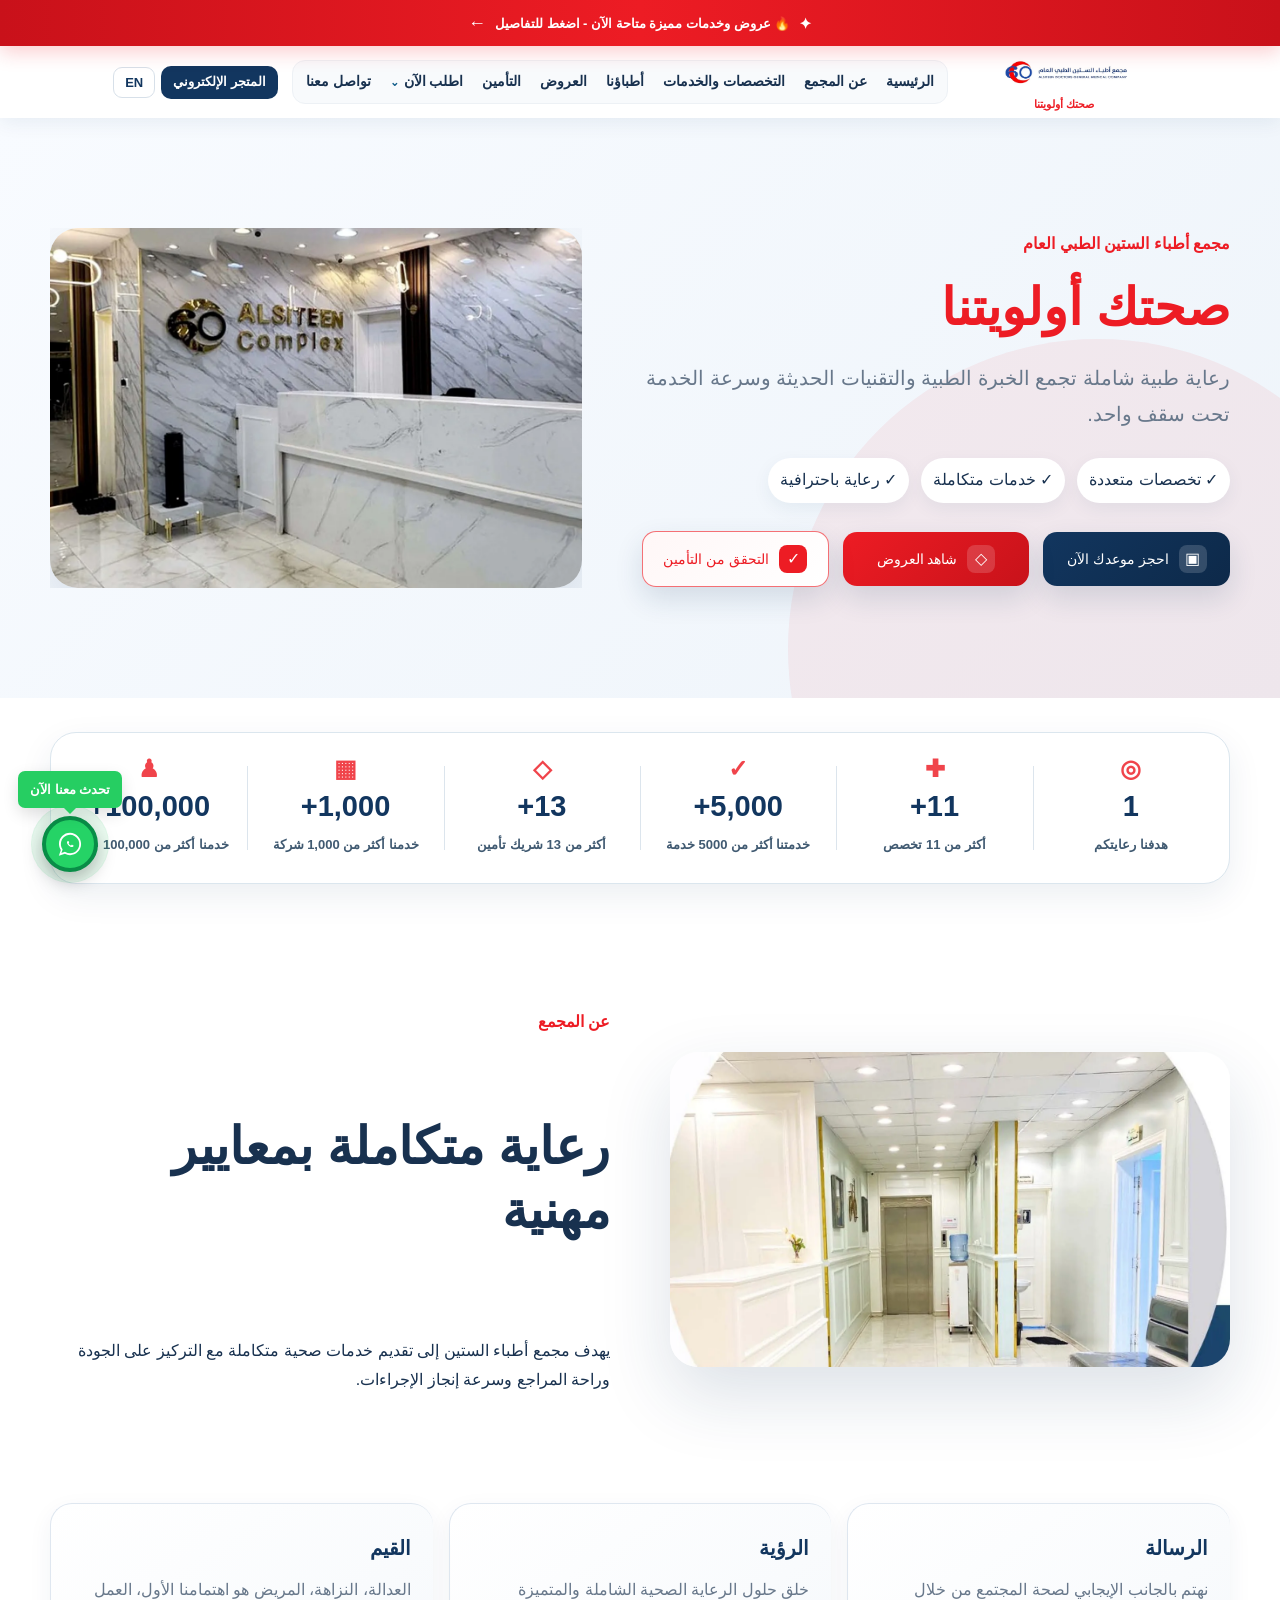
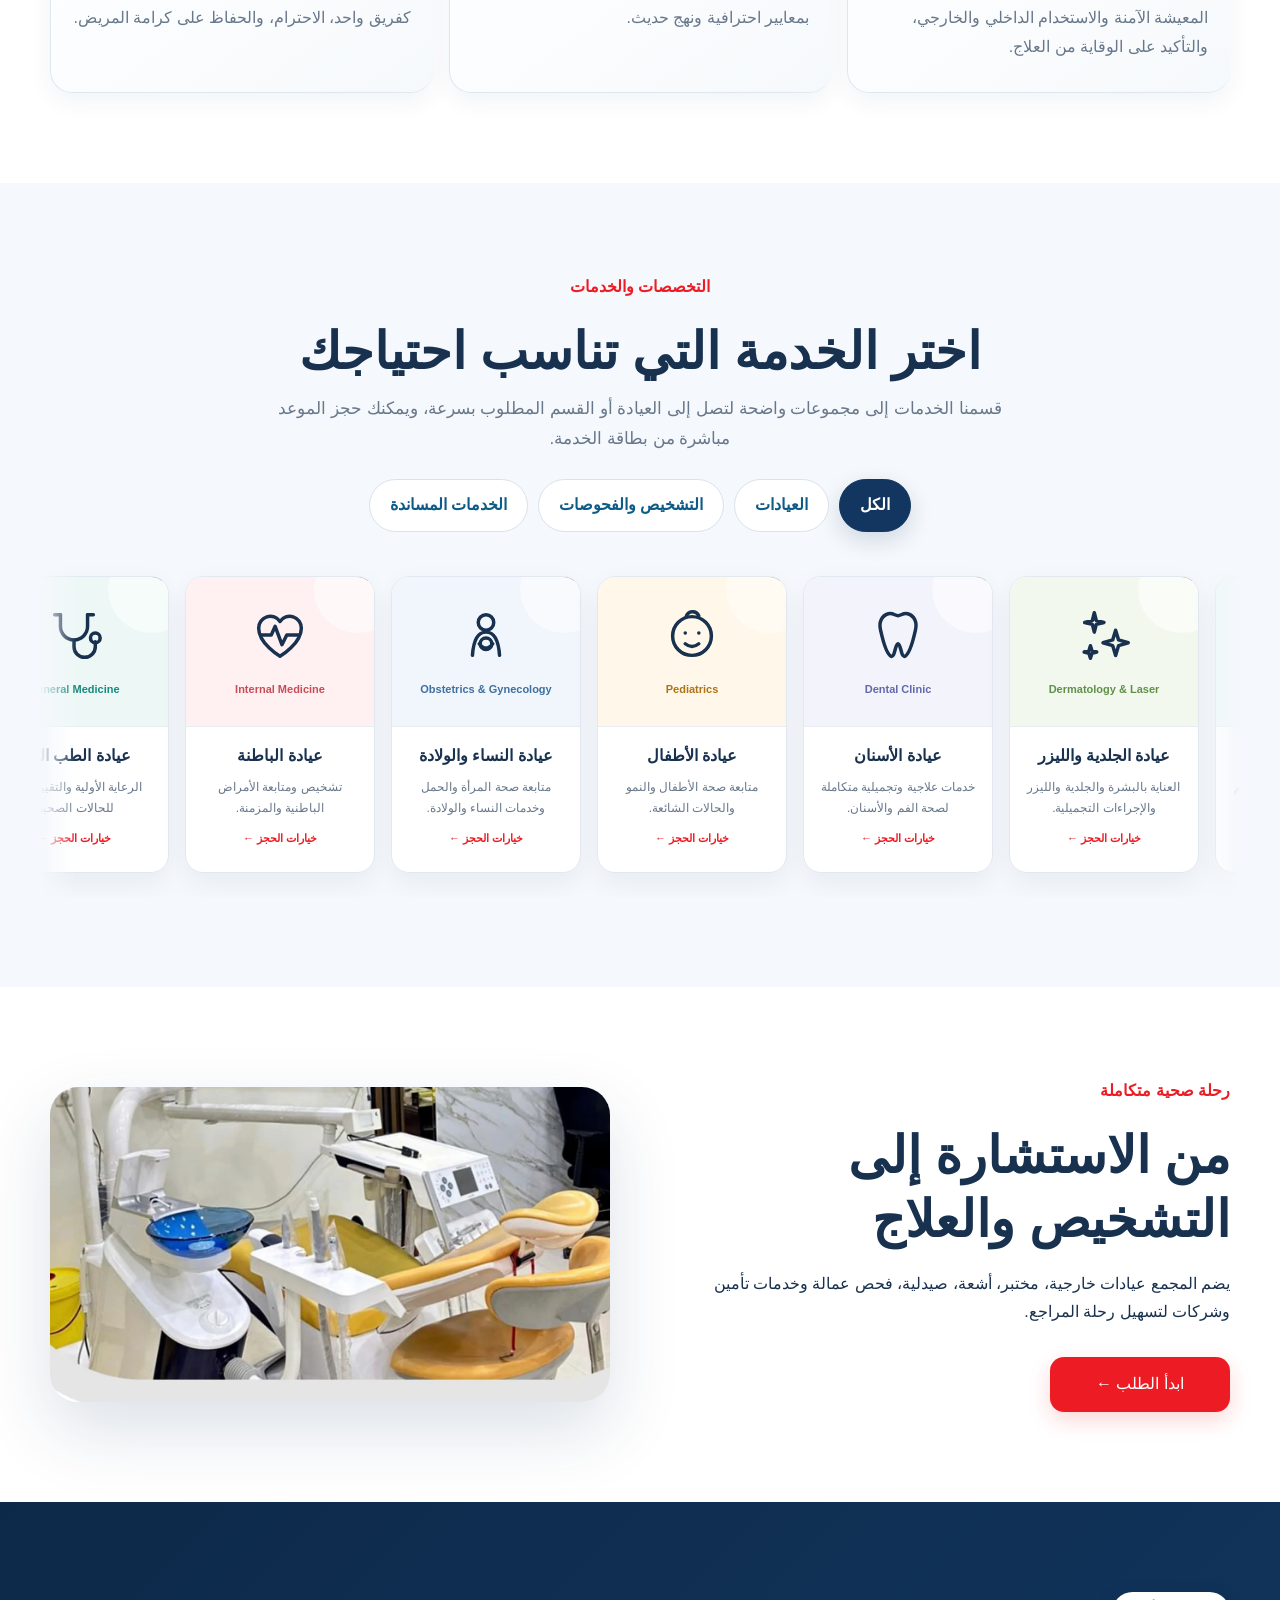
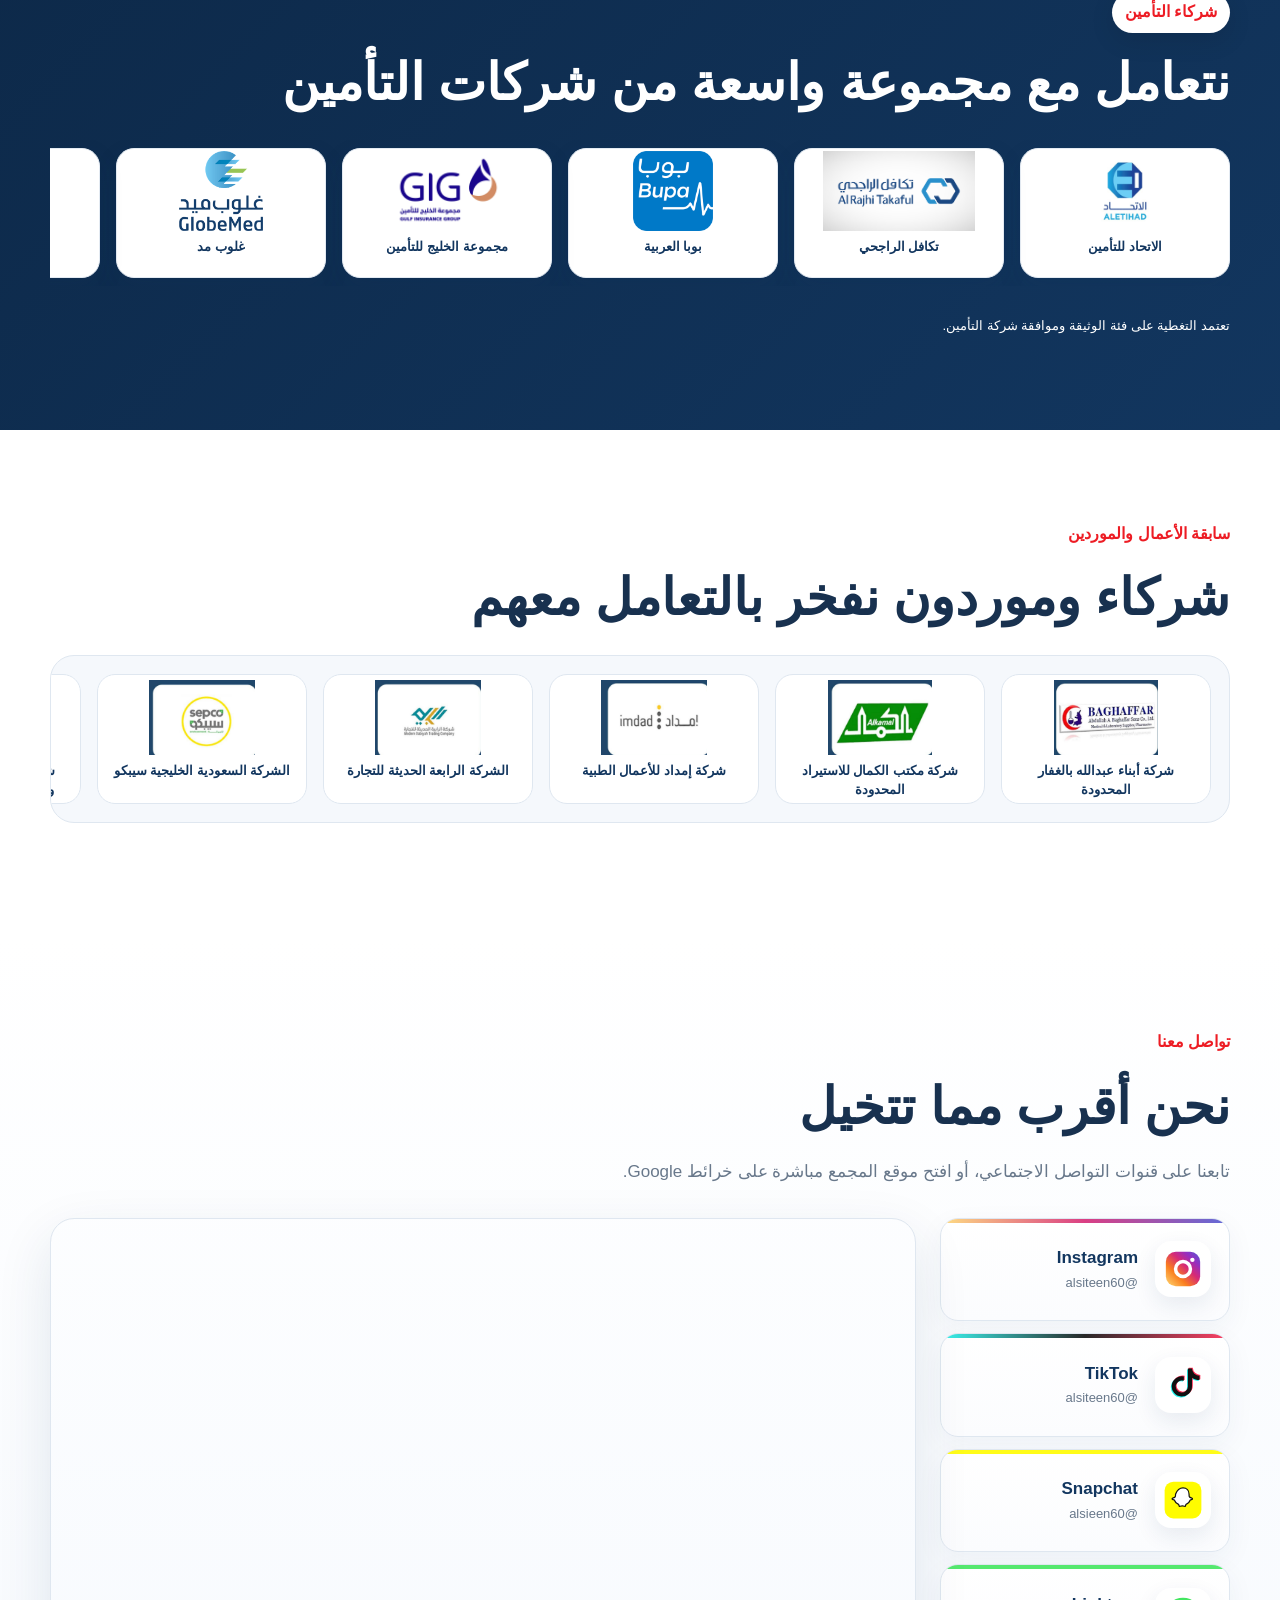
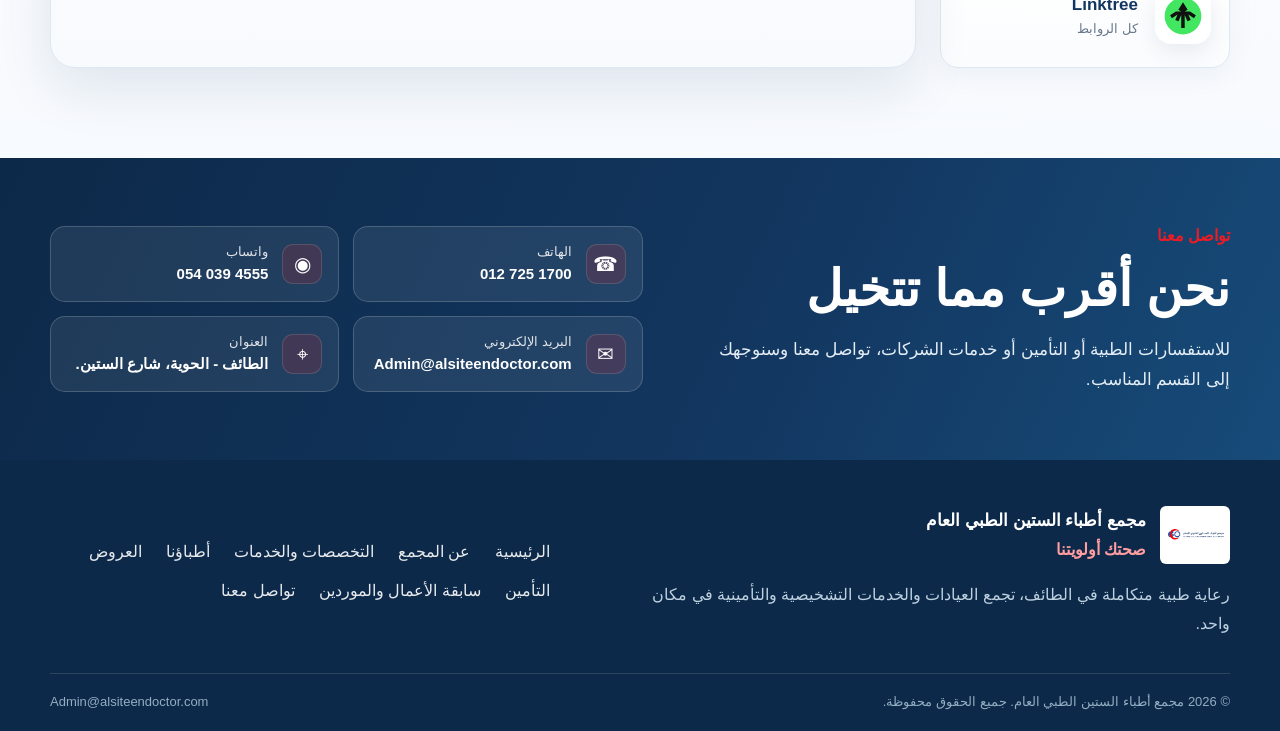
==== commit eb02d212: "Add files via upload" ====
--- a/index.html
+++ b/index.html
@@ -7,8 +7,8 @@
   <meta name="description" content="مجمع أطباء الستين الطبي العام بالطائف - صحتك أولويتنا.">
   <link rel="preconnect" href="https://www.google.com">
   <link rel="preconnect" href="https://maps.googleapis.com" crossorigin>
-  <link rel="stylesheet" href="styles.css?v=65">
-  <script defer src="app.js?v=65"></script>
+  <link rel="stylesheet" href="styles.css?v=71">
+  <script defer src="app.js?v=71"></script>
 </head>
 <body>
 <a id="announcementBar" class="announcement-bar hidden" href="#" rel="noopener"><span class="announcement-spark">✦</span><span id="announcementText"></span><span class="announcement-arrow" aria-hidden="true">←</span></a>
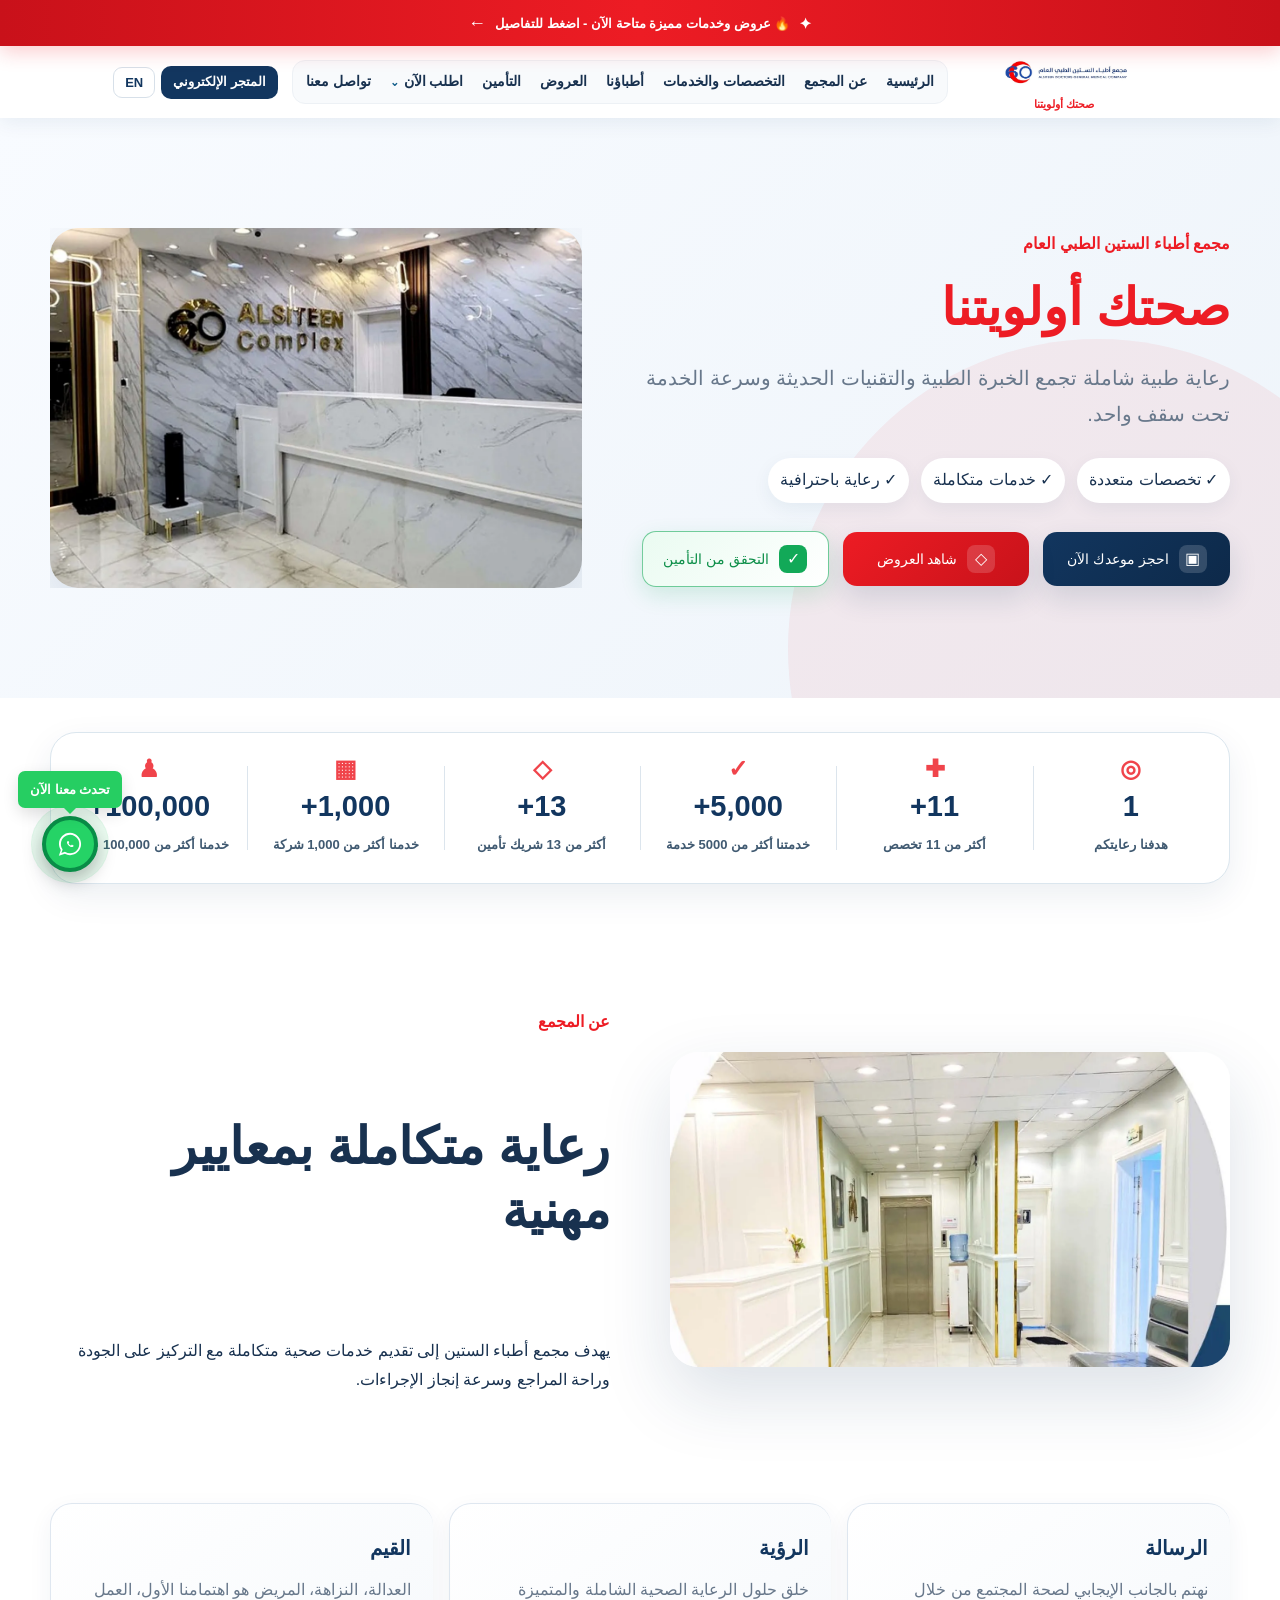
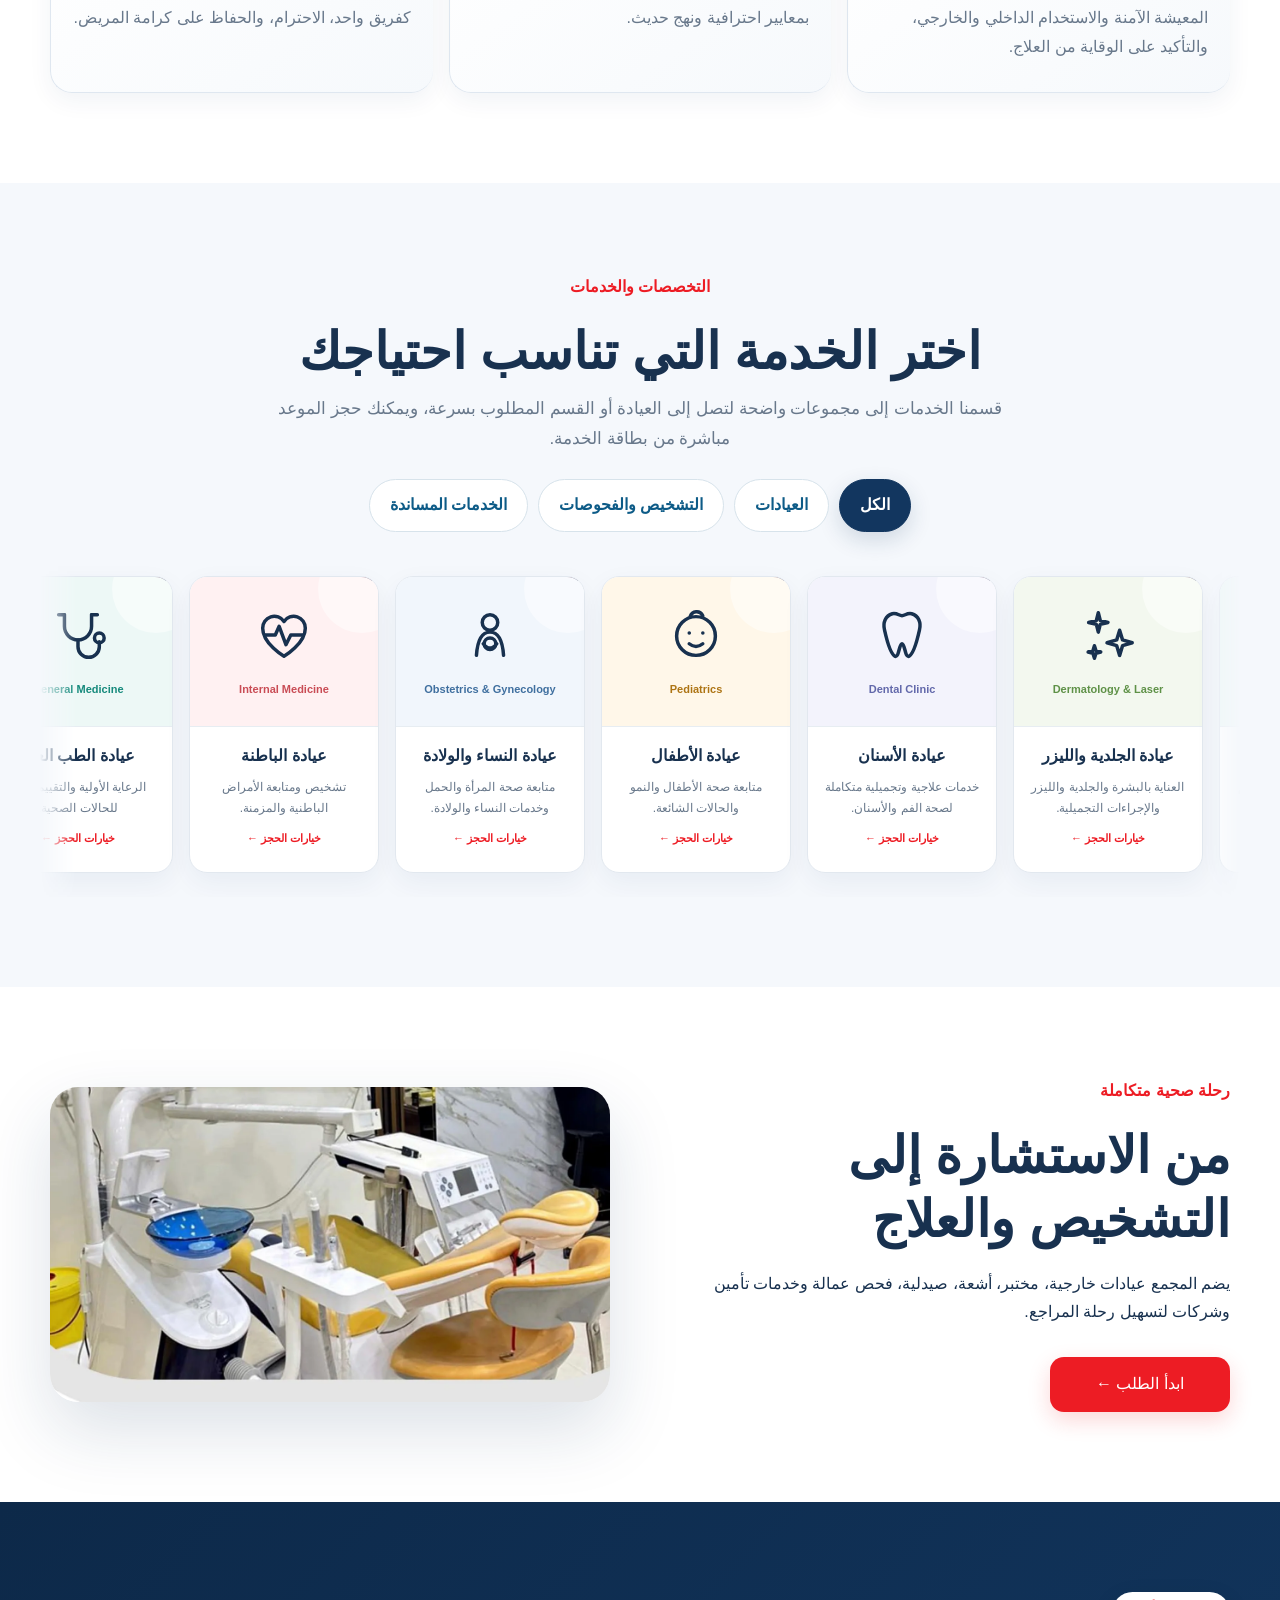
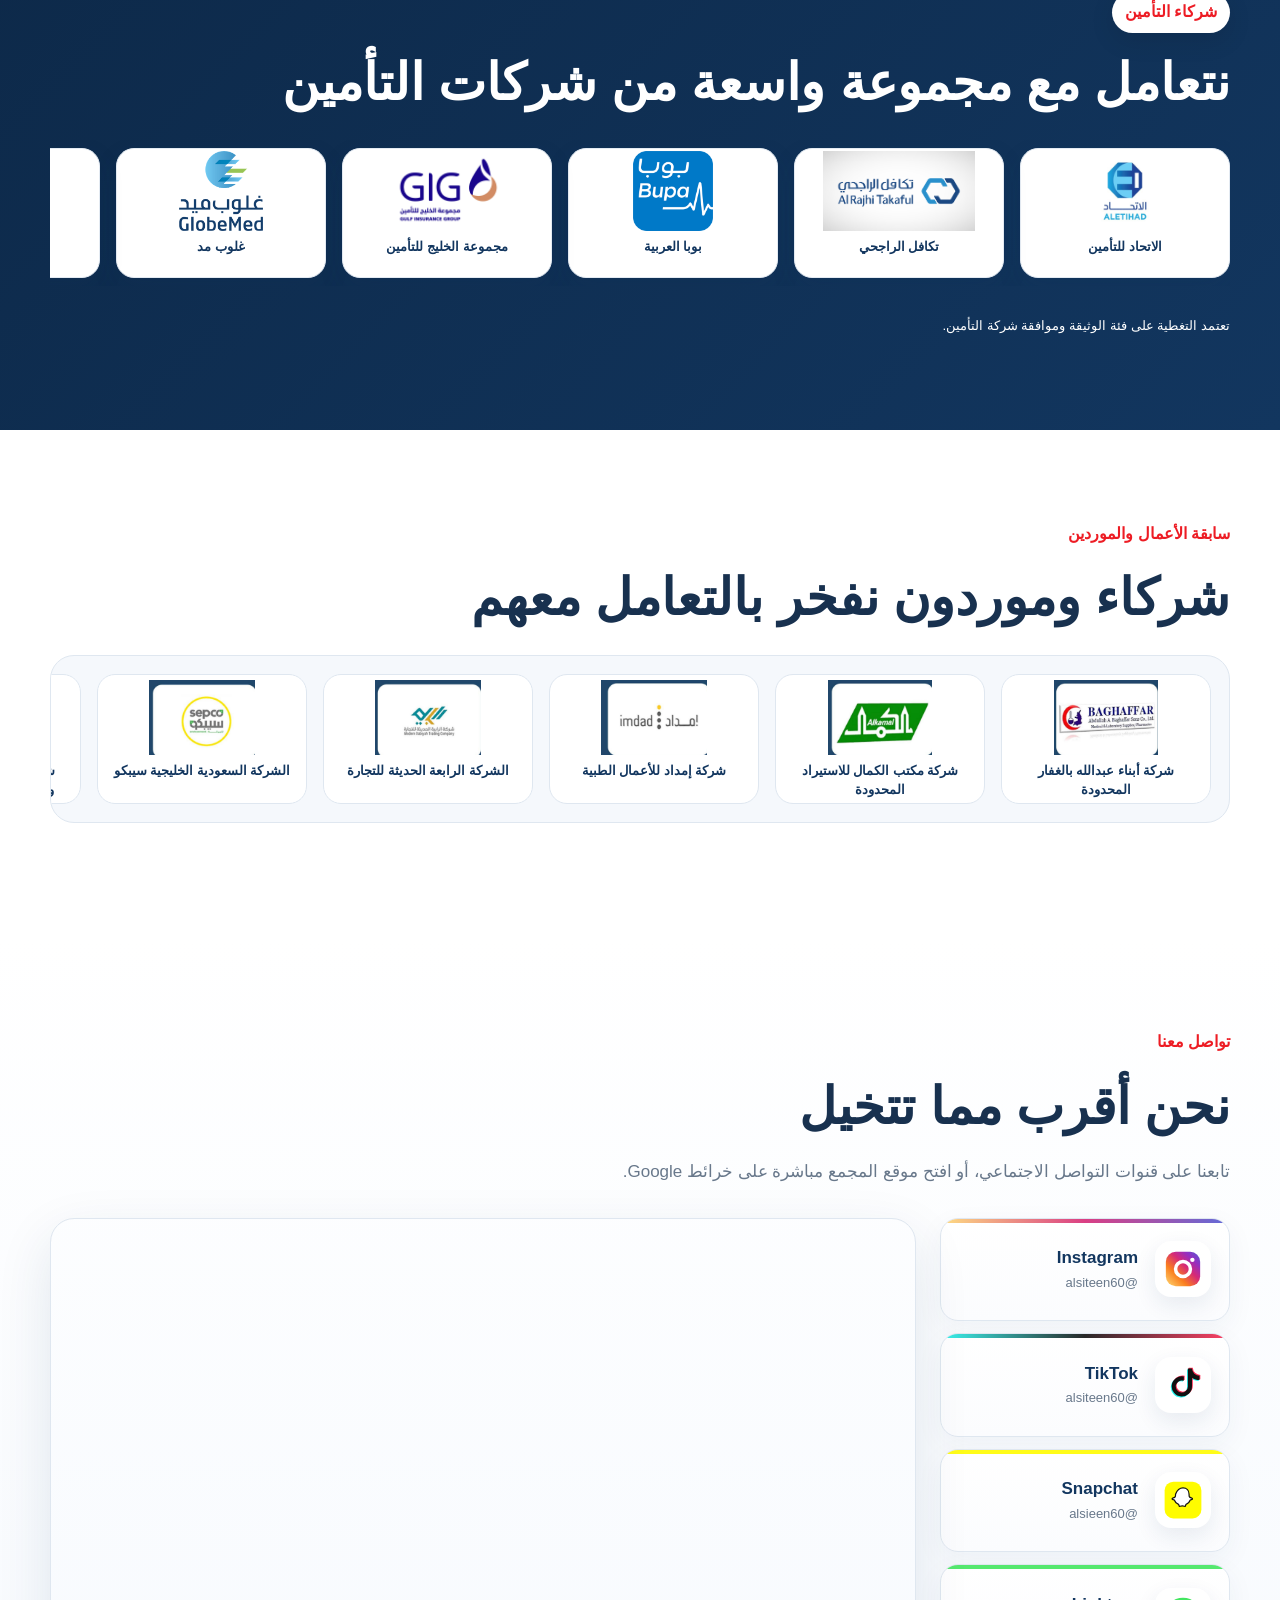
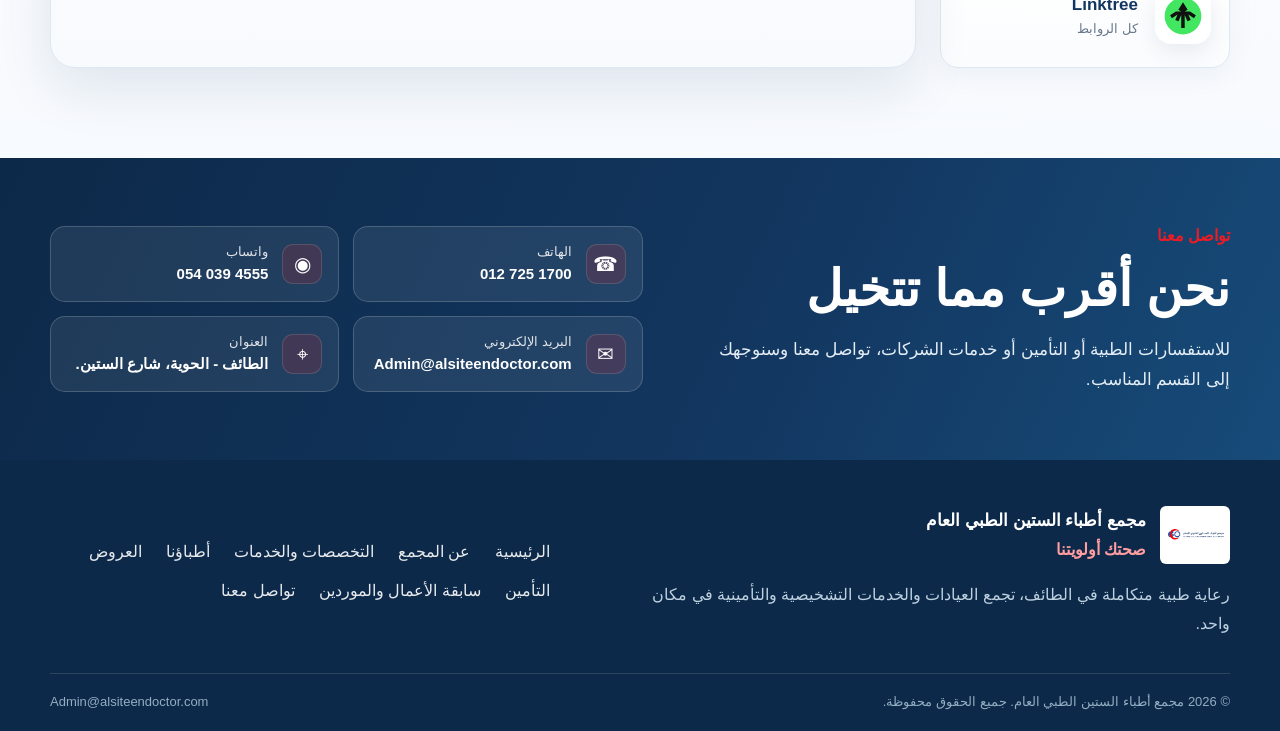
==== commit b29709d1: "Add files via upload" ====
--- a/index.html
+++ b/index.html
@@ -7,8 +7,8 @@
   <meta name="description" content="مجمع أطباء الستين الطبي العام بالطائف - صحتك أولويتنا.">
   <link rel="preconnect" href="https://www.google.com">
   <link rel="preconnect" href="https://maps.googleapis.com" crossorigin>
-  <link rel="stylesheet" href="styles.css?v=71">
-  <script defer src="app.js?v=71"></script>
+  <link rel="stylesheet" href="styles.css?v=72">
+  <script defer src="app.js?v=72"></script>
 </head>
 <body>
 <a id="announcementBar" class="announcement-bar hidden" href="#" rel="noopener"><span class="announcement-spark">✦</span><span id="announcementText"></span><span class="announcement-arrow" aria-hidden="true">←</span></a>
--- a/styles.css
+++ b/styles.css
@@ -1440,3 +1440,26 @@
   .service-choice-action-icon svg{width:22px;height:22px}
   .service-choice-action-copy b{font-size:14px!important}.service-choice-action-copy small{font-size:10px!important}
 }
+
+
+/* ===== V72 faster service-doctor handoff + green insurance pulse ===== */
+.hero-insurance-btn{
+  background:linear-gradient(135deg,#eafbf1,#ffffff)!important;
+  color:#0d8f49!important;
+  border:1.5px solid rgba(20,170,88,.58)!important;
+  box-shadow:0 8px 22px rgba(20,170,88,.16)!important;
+  animation:insuranceGreenFlash 1.35s ease-in-out infinite!important;
+}
+.hero-insurance-btn .hero-action-icon{
+  background:#12a958!important;color:#fff!important;
+  animation:insuranceGreenIcon 1.35s ease-in-out infinite!important;
+}
+.hero-insurance-btn:hover{background:#10a957!important;color:#fff!important;border-color:#10a957!important;animation-play-state:paused!important}
+.hero-insurance-btn:hover .hero-action-icon{background:#fff!important;color:#0d8f49!important;animation-play-state:paused!important}
+@keyframes insuranceGreenFlash{
+  0%,100%{filter:brightness(1);box-shadow:0 7px 18px rgba(20,170,88,.10),0 0 0 0 rgba(20,170,88,0)}
+  50%{filter:brightness(1.12);box-shadow:0 10px 28px rgba(20,170,88,.30),0 0 0 5px rgba(20,170,88,.10)}
+}
+@keyframes insuranceGreenIcon{0%,100%{transform:scale(1);box-shadow:0 0 0 0 rgba(20,170,88,.35)}50%{transform:scale(1.08);box-shadow:0 0 0 7px rgba(20,170,88,0)}}
+#chooseServiceDoctorBtn.loading{opacity:.78;cursor:wait;pointer-events:none}
+@media(prefers-reduced-motion:reduce){.hero-insurance-btn,.hero-insurance-btn .hero-action-icon{animation:none!important}}
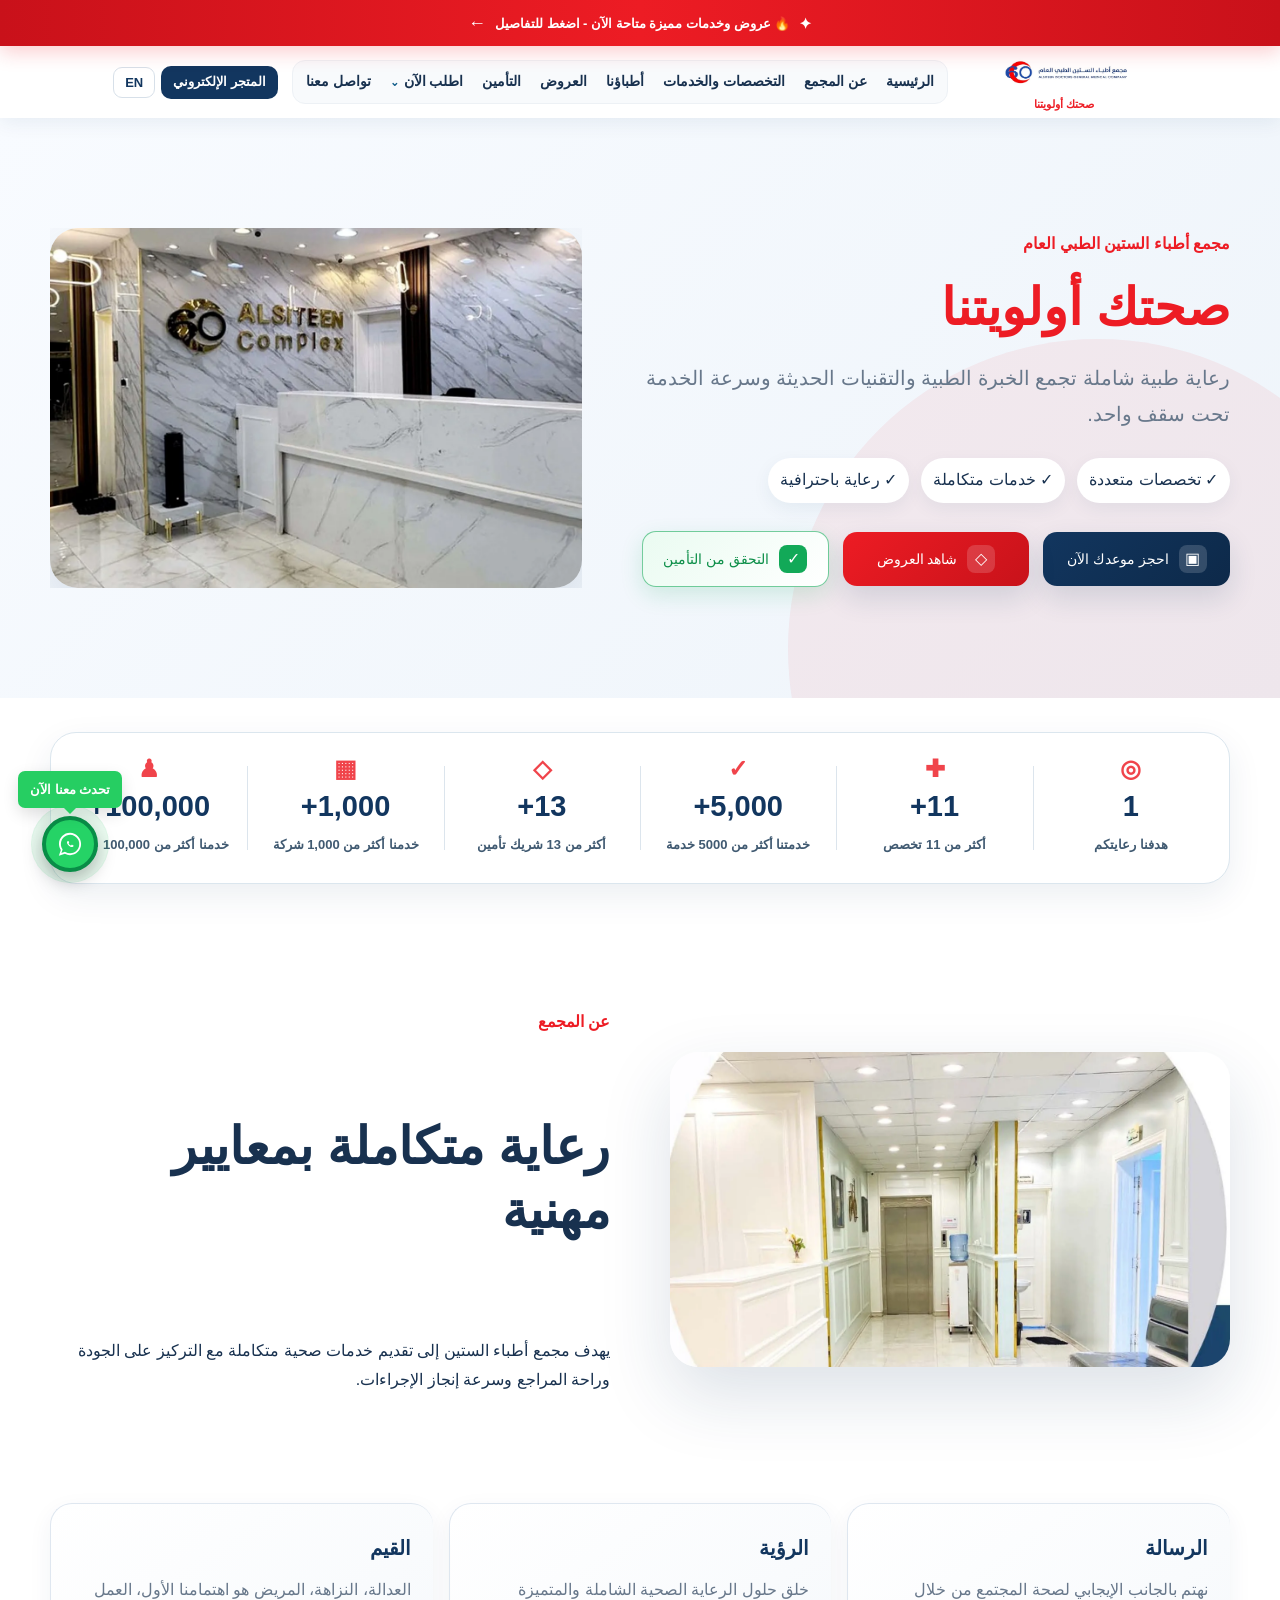
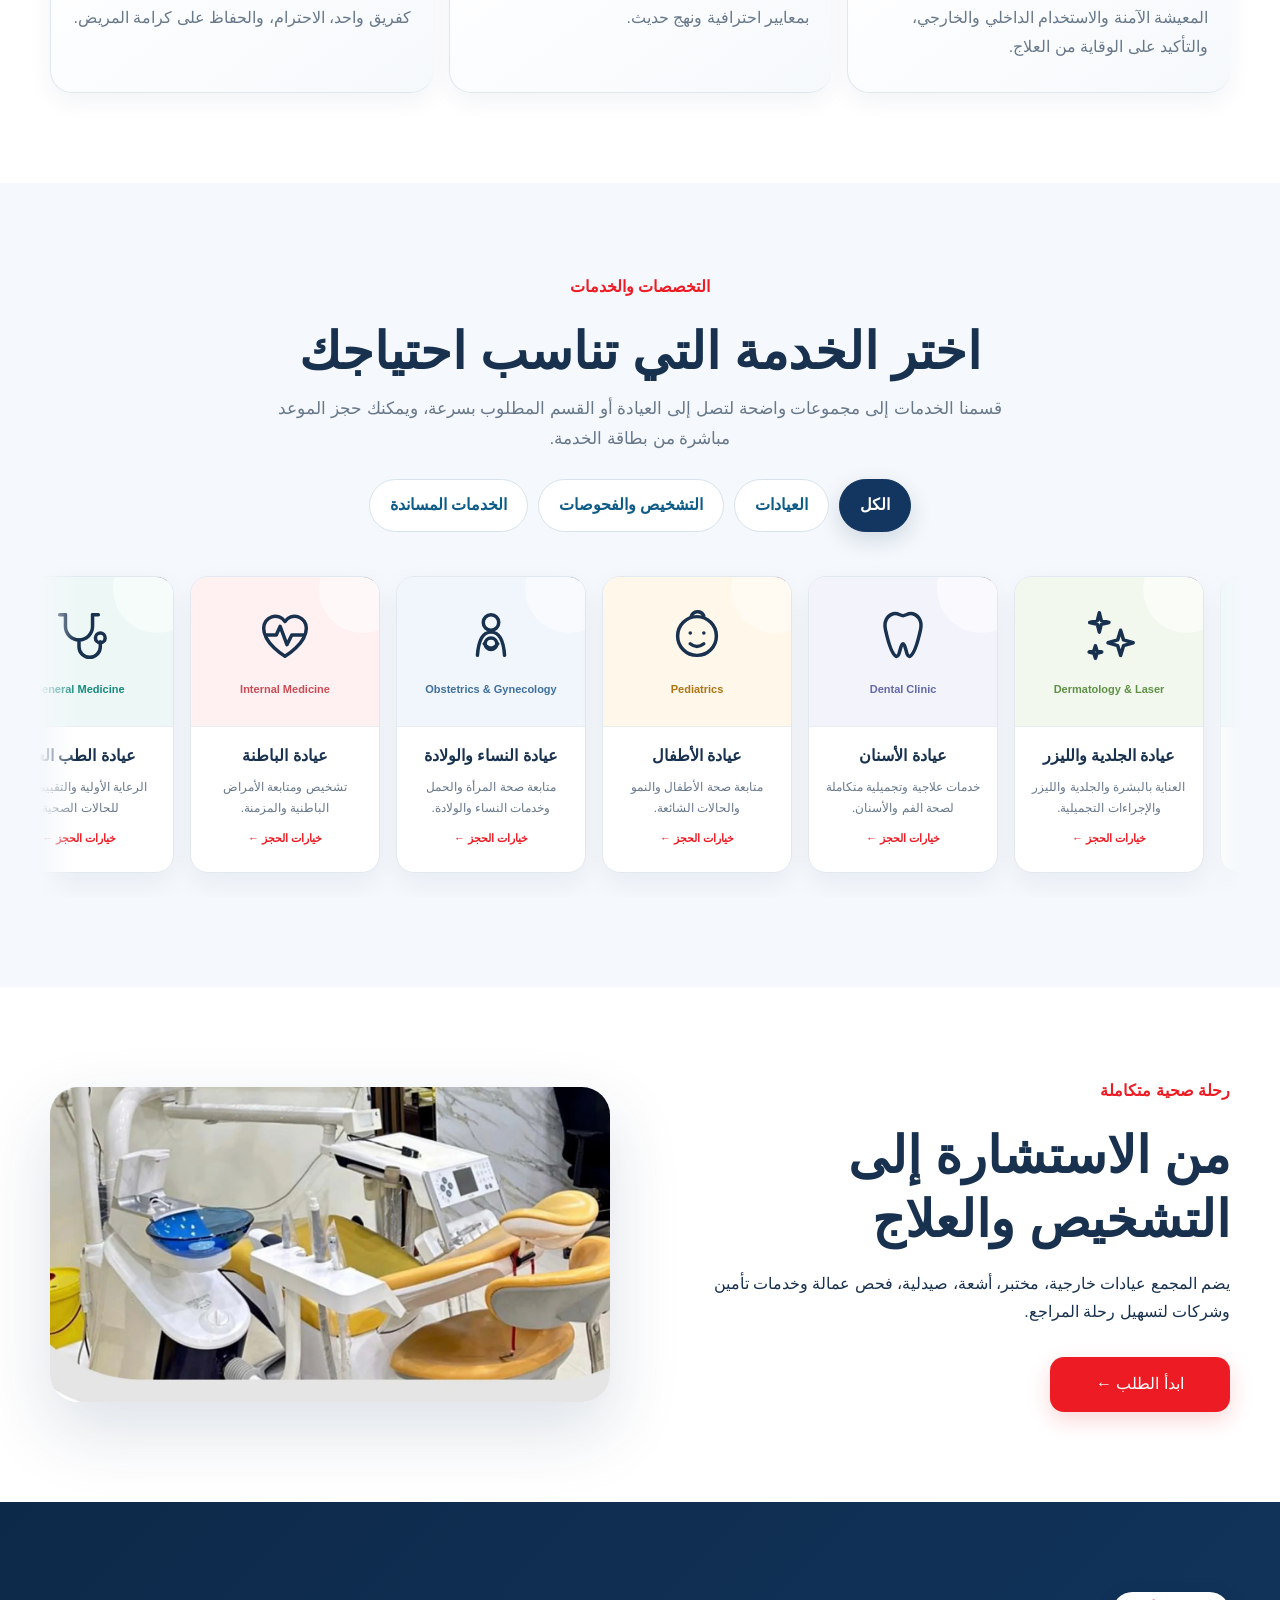
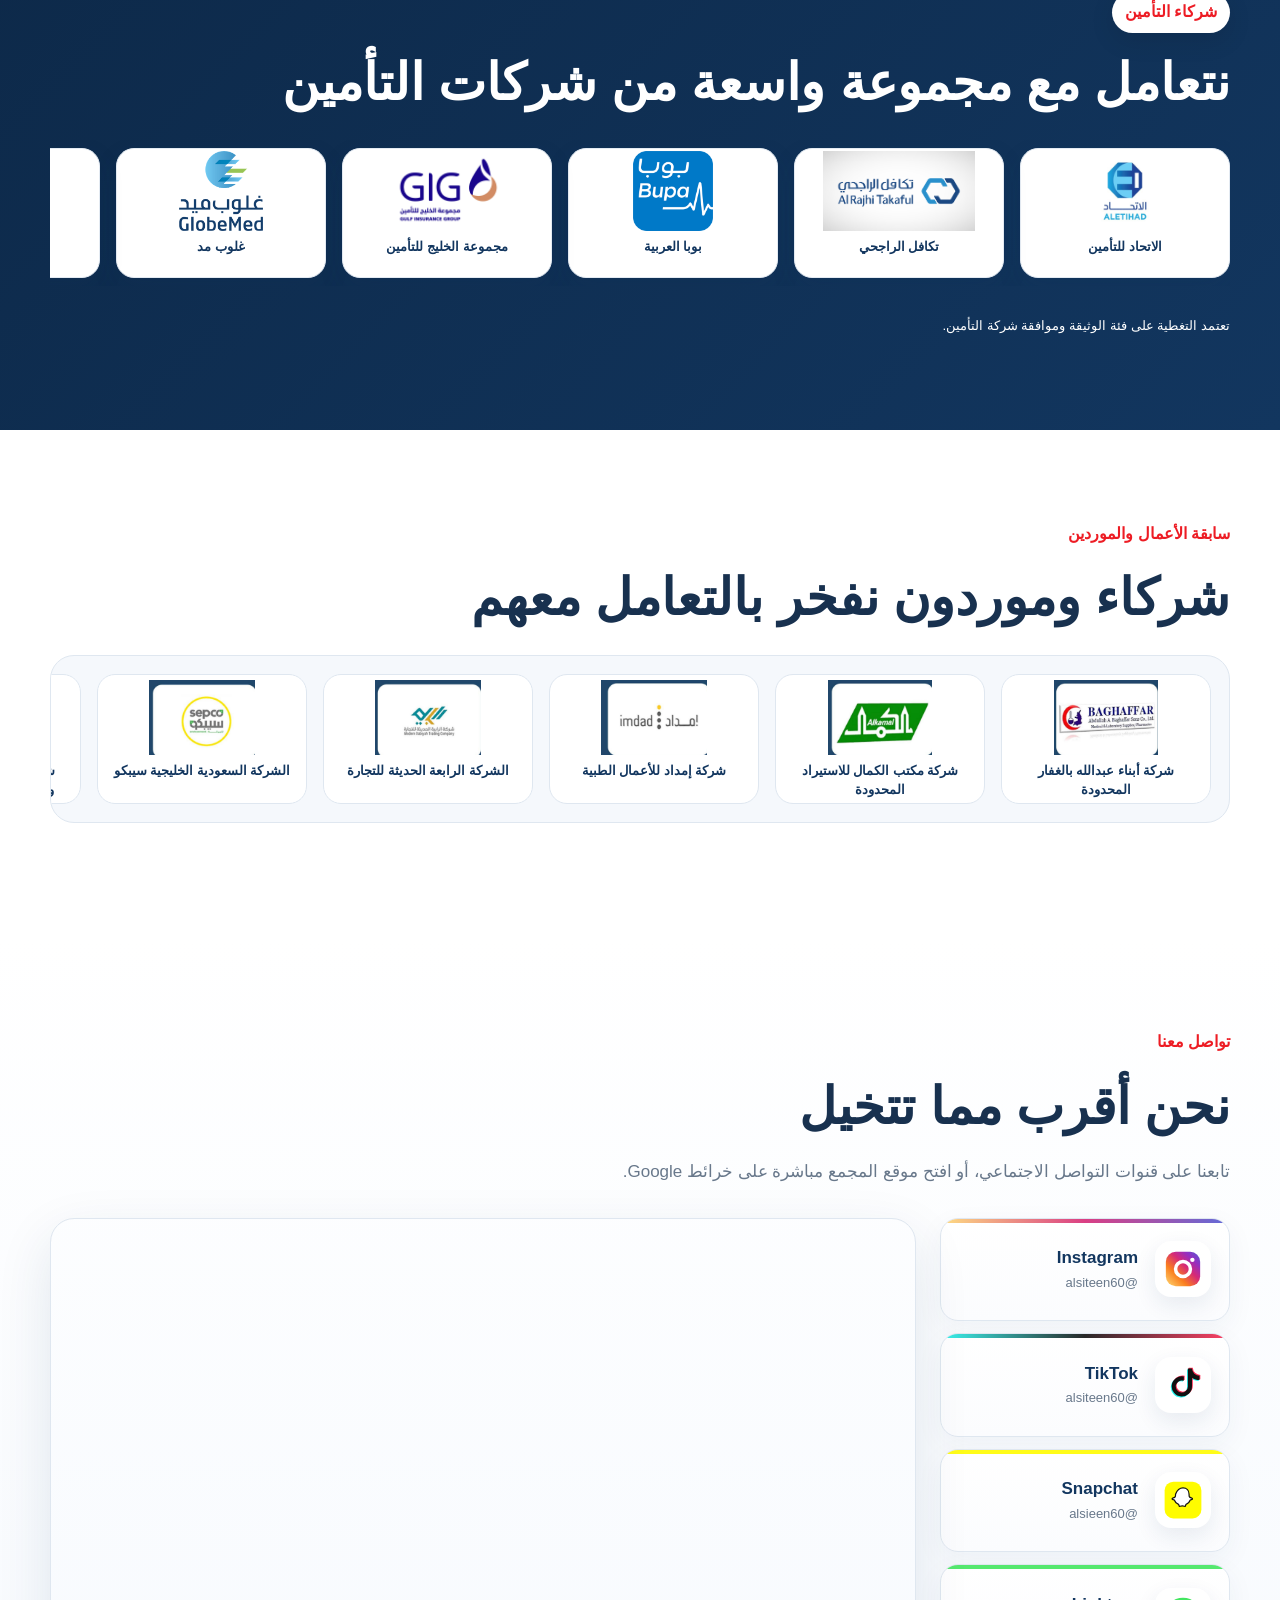
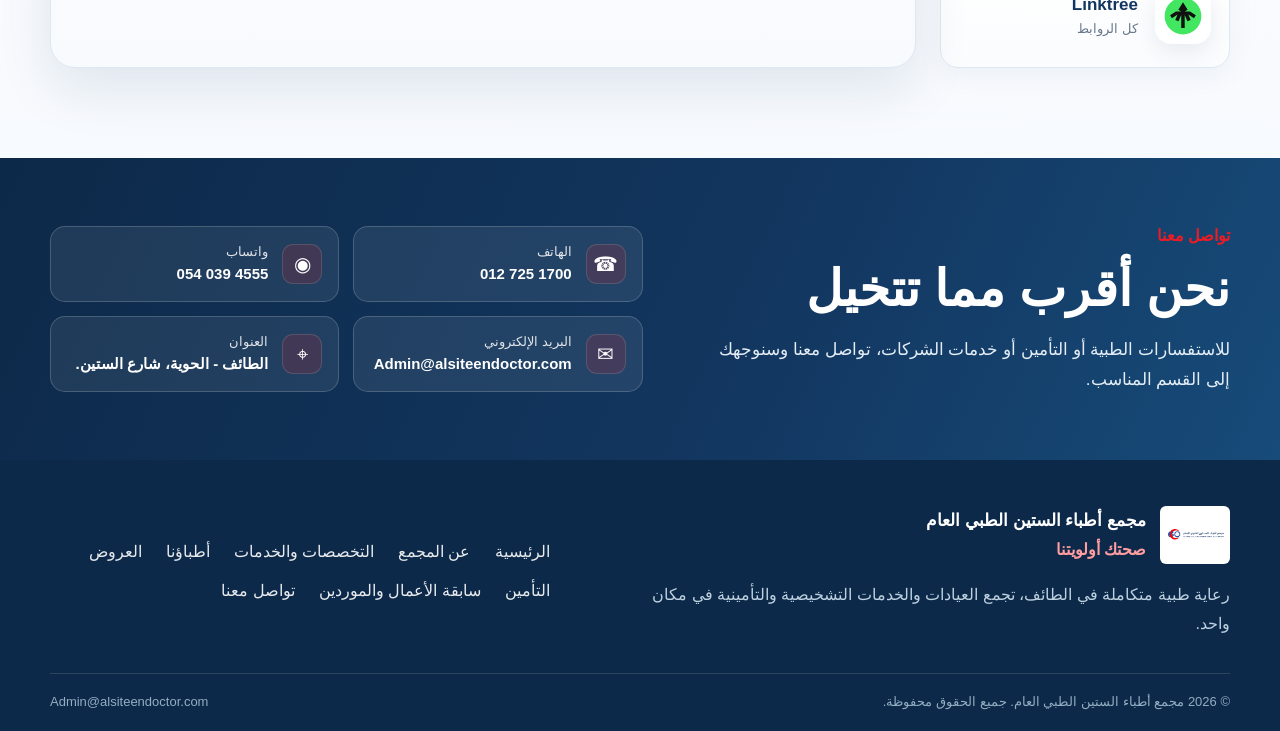
==== commit 59767dbc: "Add files via upload" ====
--- a/index.html
+++ b/index.html
@@ -7,8 +7,8 @@
   <meta name="description" content="مجمع أطباء الستين الطبي العام بالطائف - صحتك أولويتنا.">
   <link rel="preconnect" href="https://www.google.com">
   <link rel="preconnect" href="https://maps.googleapis.com" crossorigin>
-  <link rel="stylesheet" href="styles.css?v=72">
-  <script defer src="app.js?v=72"></script>
+  <link rel="stylesheet" href="styles.css?v=73">
+  <script defer src="app.js?v=73"></script>
 </head>
 <body>
 <a id="announcementBar" class="announcement-bar hidden" href="#" rel="noopener"><span class="announcement-spark">✦</span><span id="announcementText"></span><span class="announcement-arrow" aria-hidden="true">←</span></a>
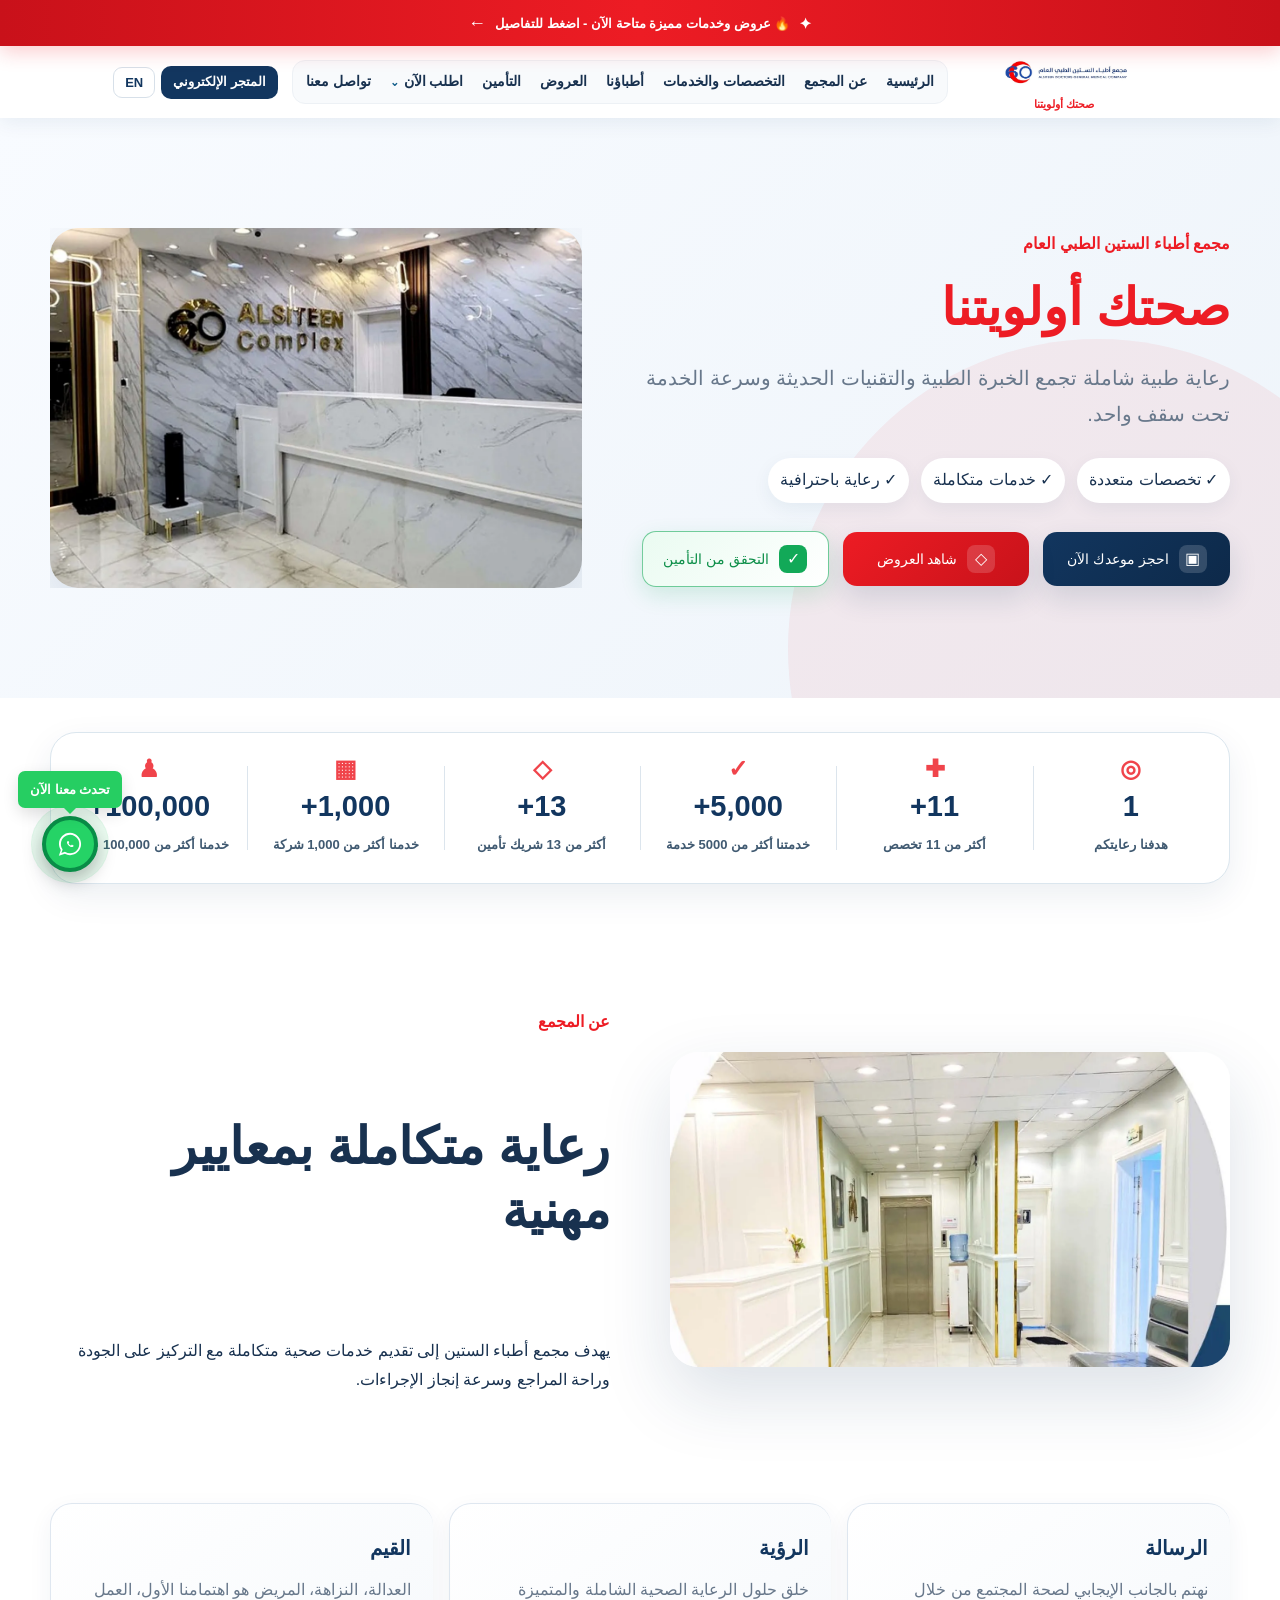
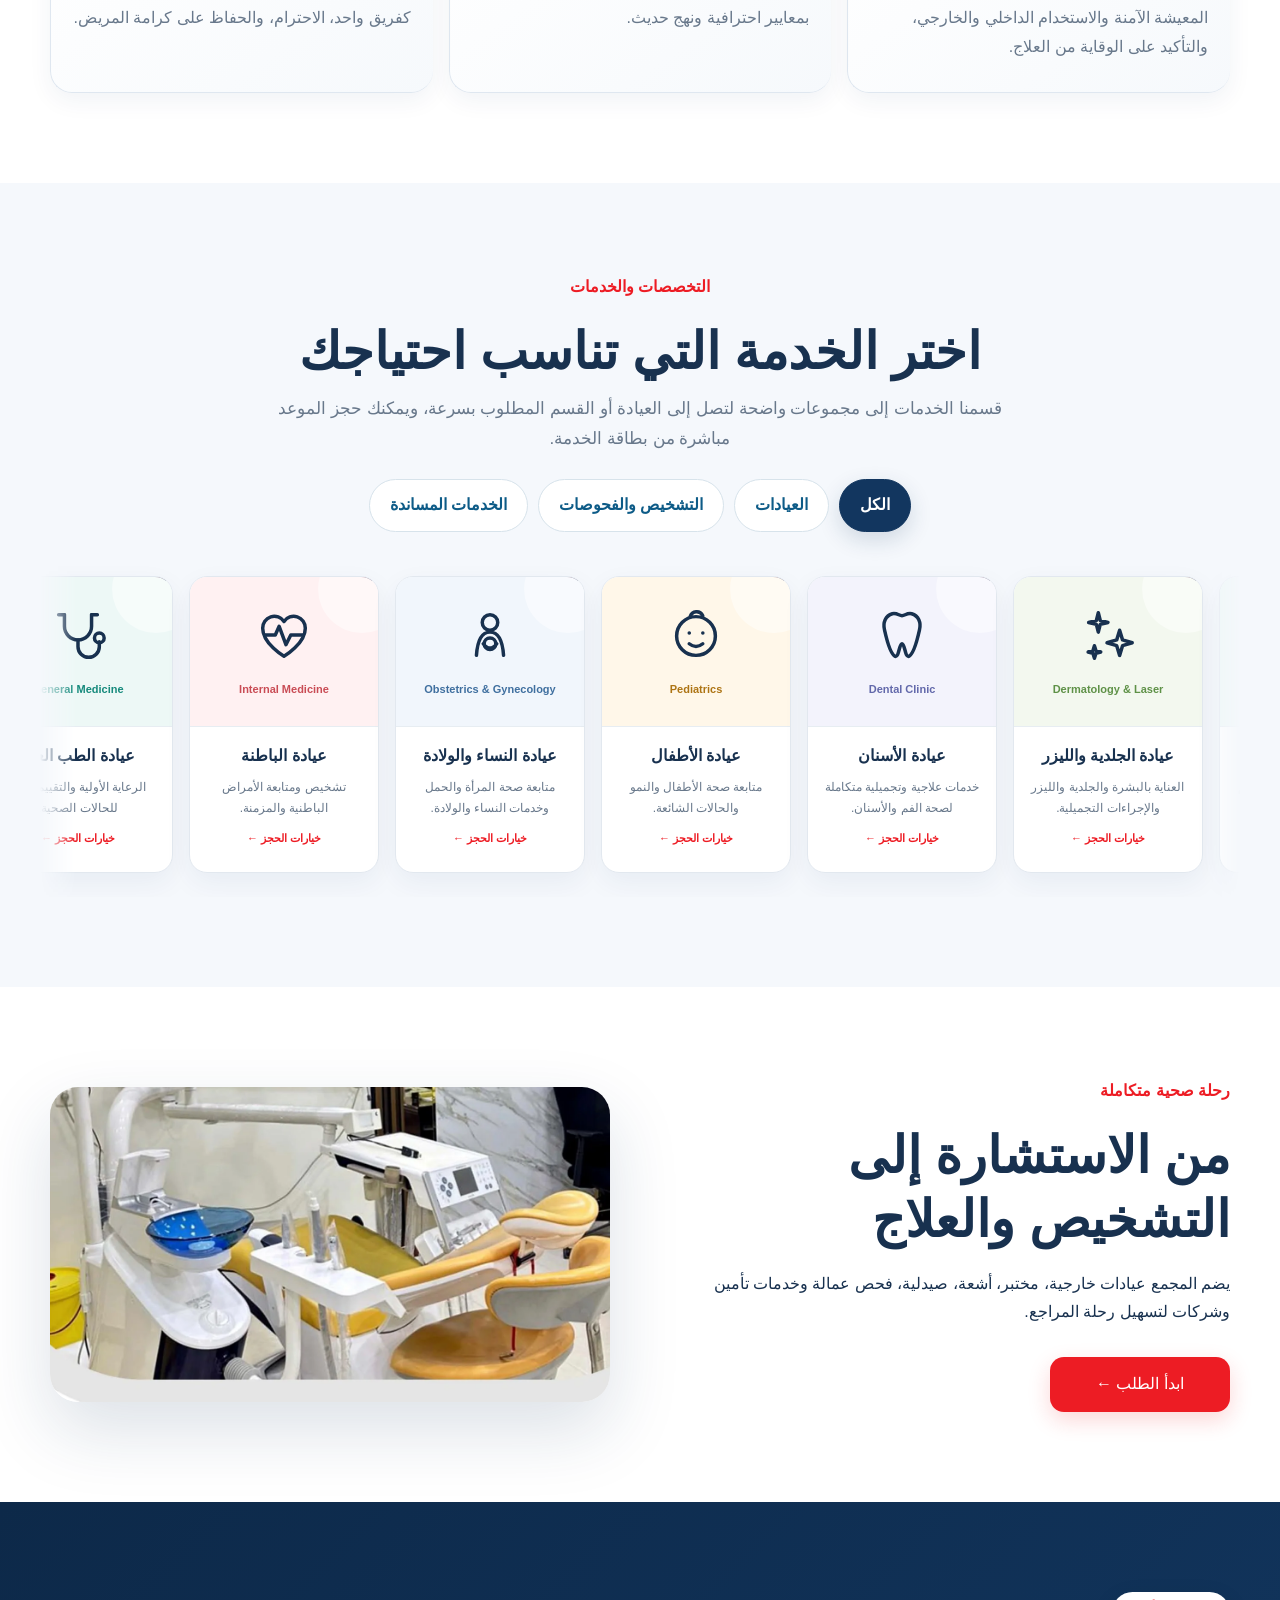
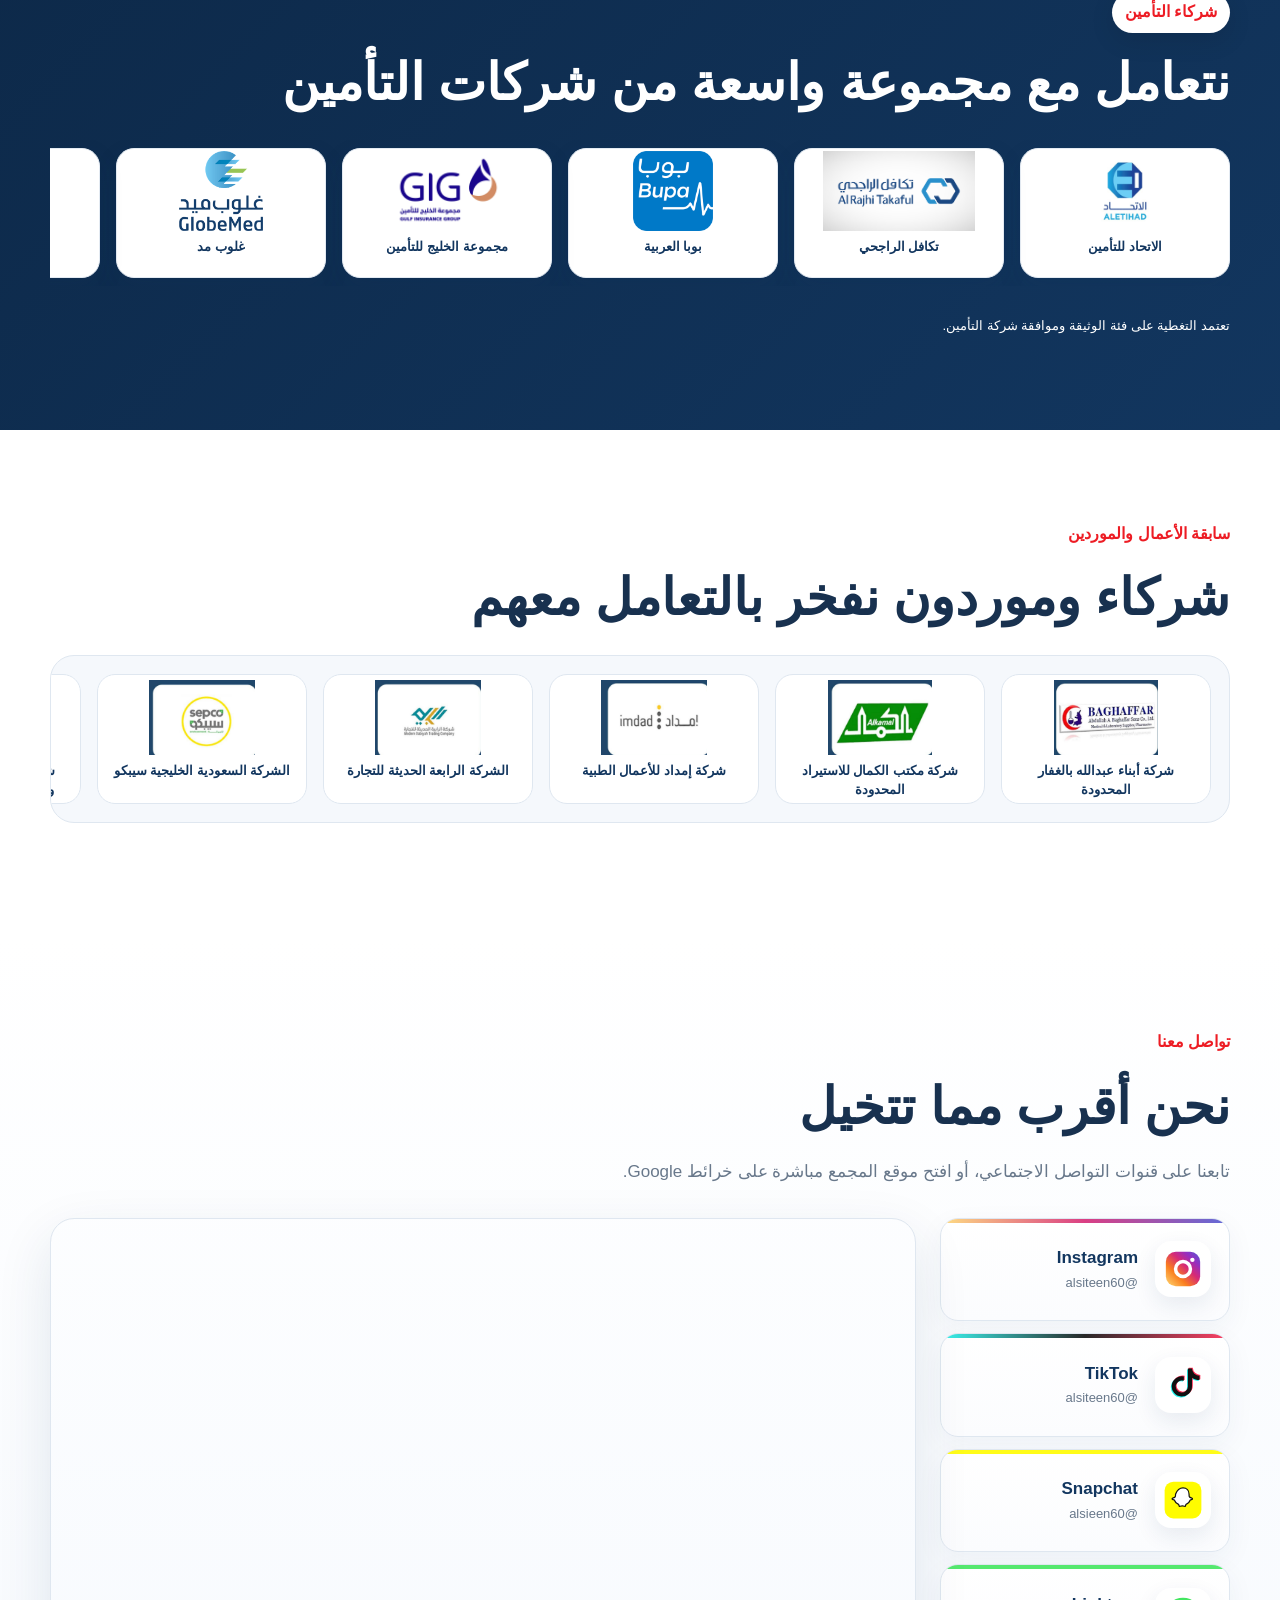
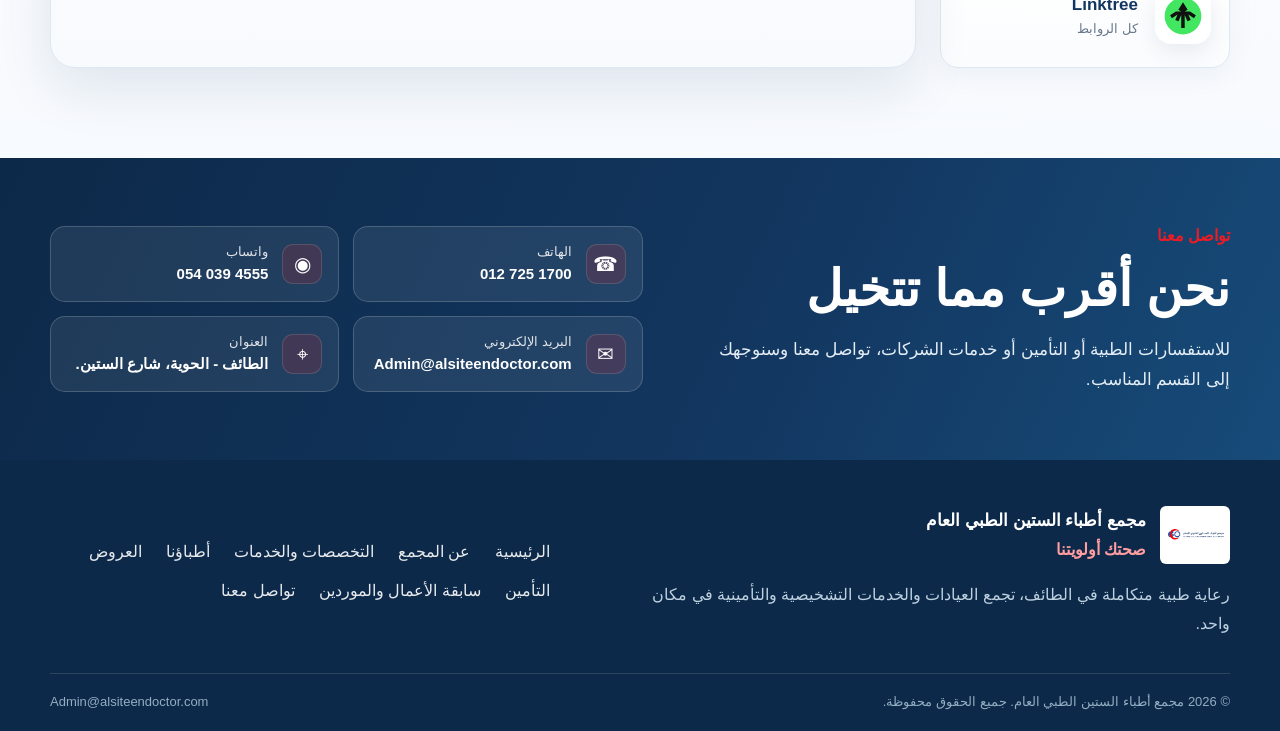
==== commit 45abce91: "Add files via upload" ====
--- a/index.html
+++ b/index.html
@@ -1,6 +1,13 @@
 <!doctype html>
 <html lang="ar" dir="rtl">
 <head>
+<!-- Google Tag Manager -->
+<script>(function(w,d,s,l,i){w[l]=w[l]||[];w[l].push({'gtm.start':
+new Date().getTime(),event:'gtm.js'});var f=d.getElementsByTagName(s)[0],
+j=d.createElement(s),dl=l!='dataLayer'?'&l='+l:'';j.async=true;j.src=
+'https://www.googletagmanager.com/gtm.js?id='+i+dl;f.parentNode.insertBefore(j,f);
+})(window,document,'script','dataLayer','GTM-N2ZNLKD6');</script>
+<!-- End Google Tag Manager -->
   <meta charset="utf-8"><script>(function(){try{var q=new URLSearchParams(location.search).get('lang'),saved='';try{saved=localStorage.getItem('alsiteen_lang')||sessionStorage.getItem('alsiteen_lang')||''}catch(_){ }var l=(q==='en'||q==='ar')?q:((saved==='en'||saved==='ar')?saved:'ar');document.documentElement.lang=l;document.documentElement.dir=l==='en'?'ltr':'rtl';try{localStorage.setItem('alsiteen_lang',l);sessionStorage.setItem('alsiteen_lang',l)}catch(_){ }var u=new URL(location.href);u.searchParams.set('lang',l);history.replaceState(null,'',u.pathname+u.search+u.hash)}catch(e){}})();</script>
   <meta name="viewport" content="width=device-width,initial-scale=1">
   <title>مجمع أطباء الستين الطبي العام</title>
@@ -11,6 +18,10 @@
   <script defer src="app.js?v=73"></script>
 </head>
 <body>
+<!-- Google Tag Manager (noscript) -->
+<noscript><iframe src="https://www.googletagmanager.com/ns.html?id=GTM-N2ZNLKD6"
+height="0" width="0" style="display:none;visibility:hidden"></iframe></noscript>
+<!-- End Google Tag Manager (noscript) -->
 <a id="announcementBar" class="announcement-bar hidden" href="#" rel="noopener"><span class="announcement-spark">✦</span><span id="announcementText"></span><span class="announcement-arrow" aria-hidden="true">←</span></a>
 <header class="top">
   <div class="wrap nav">
